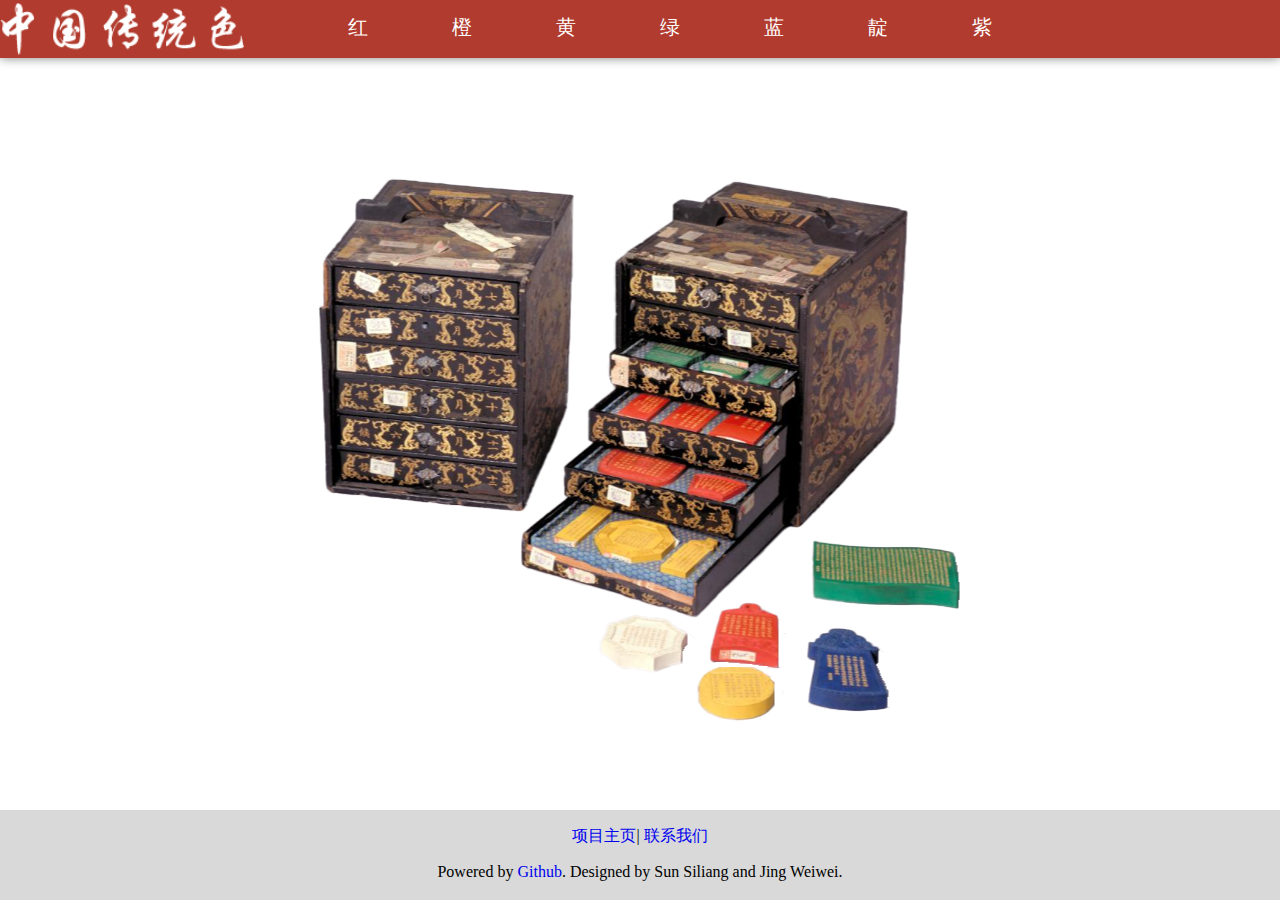
==== index.html @ 5609f6c9 "导航栏颜色渐变" ====
﻿<!DOCTYPE html>

<html lang="en" xmlns="http://www.w3.org/1999/xhtml">

<head>
    <meta charset="utf-8" />
    <title>中国传统色</title>
    <link rel="stylesheet" type="text/css" href="style.css" />
    <link rel="shortcut icon" href="./imgsrc+/favicon.ico" />
    <script type="text/javascript" src="./jssrc/jquery-3.6.0.min.js"></script>
    <!-- Powered by https://github.com/jquery/jquery -->
    <script type="text/javascript" src="./jssrc/pageSwitch-3.0.0.js"></script>
    <!-- Powered by https://github.com/qiqiboy/pageSwitch -->
    <script type="text/javascript" src="./jssrc/jquery.color.plus-names-2.2.0.min.js"></script>
    <!-- Powered by https://github.com/jquery/jquery-color -->
    <script>
        $(document).ready(function () {
            /*pageSwitch设置START*/
            $.fn.extend({
                pageSwitch: function (cfg) {
                    this[0].ps = new pageSwitch(this[0], cfg);
                    return this;
                },
                ps: function () {
                    return this[0].ps;
                }
            })
            $("#wrap").pageSwitch({
                duration: 400,
                transition: 'scroll',
                start: 0,
                direction: 1,
                loop: false,
                ease: 'ease',
                freeze: false,
                mouse: true,
                mousewheel: true,
                arrowkey: true
            })
            /*pageSwitch设置END*/

            /*导航栏设置START*/
            var navs = $("#navs a").get();
            var i = 0;
            var colorsChangeMenu = new Array("rgba(177, 59, 46, 1)", "rgba(177, 59, 46, 1)",
                "rgba(241, 143, 96, 1)", "rgba(255, 238, 111, 1)", "rgba(93,131,81,1)",
                "rgba(188,212,231,1)", "rgba(111,148,205,1)", "rgba(138,24,116,1)")
            $("#wrap").ps().on('before', function (m, n) {
                $(navs[m - 1]).attr("class", "");
                $(navs[n - 1]).attr("class", "active");
            })
            for (; i < navs.length + 1; i++) {
                !(function (i) {
                    $("#wrap").ps().on('after', function (i) {
                        $("#menu").animate({
                            backgroundColor: colorsChangeMenu[i]
                        }, 100);
                    })
                    $(navs[i - 1]).click(function () {
                        $("#wrap").ps().slide(i);
                        $("#menu").animate({
                            backgroundColor: colorsChangeMenu[i]
                        }, 100);
                    });
                })(i);
            }
            /*导航栏设置END*/
        })
    </script>
</head>

<body>
    <div id="container">

        <!-- 导航栏 -->
        <nav id="menu">
            <div id="logo"><a href="index.html" title="中国传统色"></a></div>
            <div id="navs">
                <ul>
                    <li><a>红</a></li>
                    <li><a>橙</a></li>
                    <li><a>黄</a></li>
                    <li><a>绿</a></li>
                    <li><a>蓝</a></li>
                    <li><a>靛</a></li>
                    <li><a>紫</a></li>
                </ul>
            </div>
        </nav>

        <!-- 内容 -->
        <!-- TODO:！！！实现颜色介绍 -->
        <section id="main">
            <div id="wrap">
                <div class="item"><img class="img" src="./imgsrc_/首页_.png" alt="《乾隆帝月令七十二候诗》彩色墨"
                        title="《乾隆帝月令七十二候诗》彩色墨" /></div>
                <div class="item"><img class="img" src="./imgsrc_/红_.png" alt="雍正款仿钧窑变釉弦纹扁肚瓶" title="雍正款仿钧窑变釉弦纹扁肚瓶" />
                </div>
                <div class="item"><img class="img" src="./imgsrc_/橙_.png" alt="金胎珊瑚桃式盒" title="金胎珊瑚桃式盒" /></div>
                <div class="item"><img class="img" src="./imgsrc_/黄_.png" alt="淡黄釉瓶" title="淡黄釉瓶" /></div>
                <div class="item"><img class="img" src="./imgsrc_/绿_.png" alt="素三彩海蟾纹三足洗" title="素三彩海蟾纹三足洗" /></div>
                <div class="item"><img class="img" src="./imgsrc_/蓝_.png" alt="天蓝釉双龙耳瓶" title="天蓝釉双龙耳瓶" /></div>
                <div class="item"><img class="img" src="./imgsrc_/靛_.png" alt="雍正款蓝色透明玻璃八棱瓶" title="雍正款蓝色透明玻璃八棱瓶" />
                </div>
                <div class="item"><img class="img" src="./imgsrc_/紫_.png" alt="雍正款仿钧窑变釉海棠式花盆" title="雍正款仿钧窑变釉海棠式花盆" />
                </div>
            </div>
        </section>

        <!-- 脚注 -->
        <footer id="footer">
            <p>
                <a href="https://github.com/Rzerofour/ChineseTraditionalColors">项目主页</a>|
                <a href="mailto:someone@microsoft.com?subject=Hello%20again">联系我们</a><br />
            </p>
            <p>Powered by <a href="https://github.com">Github</a>. Designed by Sun Siliang and Jing Weiwei.</p>
        </footer>
    </div>
</body>

</html>
---- style.css ----
/*TODO:字体文件支持（font-spider），等待网页制作完成*/
/* @font-face {
  font-family: 'NewShanHaiShu';
  font-weight: normal;
  font-style: normal;
  src: url('./fonts/NewShanHaiShu.ttf') format('truetype');
} */

/*主体START*/
html,
body {
  height: 100%;
  margin: 0;
  padding: 0;
}

#container {
  position: relative;
  height: 100%;
  height: auto;
  min-height: 100%;
}

/*主体END*/

/*导航栏START*/
#menu {
  position: absolute;
  z-index: 1;
  top: 0;
  overflow: hidden;
  width: 100%;
  height: 58px;
  background-color: rgba(177, 59, 46, 1);
  box-shadow: 0 0 10px gray;
}

#navs ul {
  overflow: hidden;
  margin: 0;
  padding: 0 0 0 1em;
  list-style: none;
}

#navs a {
  font-family: "NewShanHaiShu";
  font-size: 20px;
  display: block;
  float: left;
  padding: 14px 42px;
  cursor: pointer;
  text-align: center;
  text-decoration: none;
  color: white;
  border-radius: 24px;
}

#navs a:hover {
  transition-duration: .5s;
  background-color: rgba(128, 128, 128, .5);
}

#navs a.active {
  background-color: rgba(128, 128, 128, .5);
}

#logo {
  float: left;
  overflow: hidden;
  width: 250px;
  height: 52px;
  margin: 3px 40px 3px 0;
}

#logo a {
  display: block;
  width: 250px;
  height: 52px;
  border: none;
  background: url('./imgsrc_/logowhite.svg') no-repeat left center;
  background-size: auto 100%;
}


/*导航栏END*/

/*内容START*/
#main {
  width: 960px;
  margin: 0 auto;
  padding-bottom: 50px;
}

.item {
  position: relative;
  top: 0;
  left: 0;
  display: table-cell;
  width: 1900px;
  height: 820px;
  text-align: center;
  vertical-align: middle;
}

.img {
  position: absolute;
  top: 50%;
  left: 50%;
  max-width: 80%;
  max-height: 80%;
  transform: translate(-50%, -50%);
}

/*内容END*/

/*脚注START*/
#footer {
  position: absolute;
  z-index: 1;
  bottom: 0;
  clear: both;
  width: 100%;
  height: 90px;
  background-color: rgba(217, 217, 217, 1);
}

#footer p {
  text-align: center;
}

#footer a {
  text-decoration: none;
}

/*脚注END*/
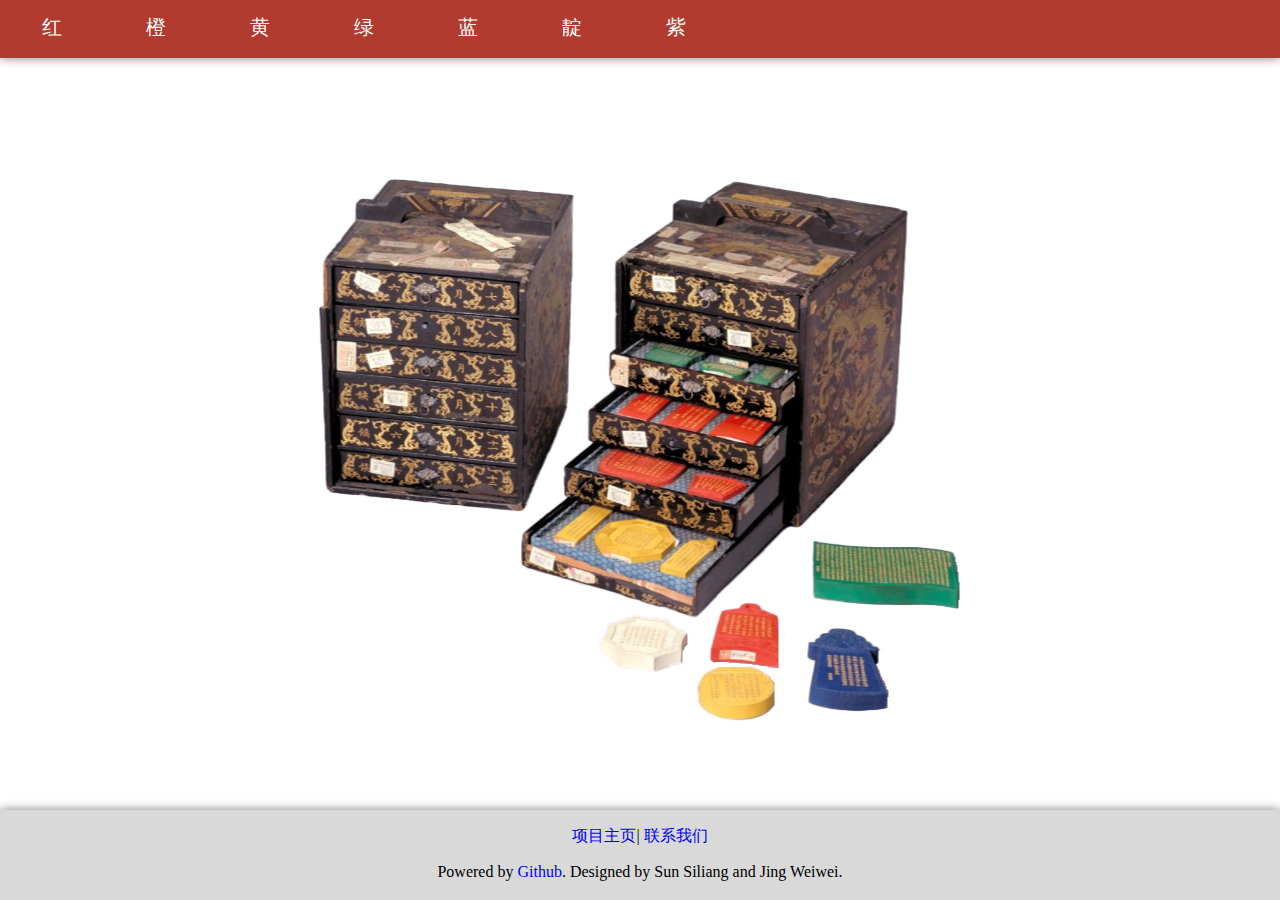
==== commit ef6cbd24: "任务安排" ====
--- a/index.html
+++ b/index.html
@@ -3,10 +3,11 @@
 <html lang="en" xmlns="http://www.w3.org/1999/xhtml">
 
 <head>
+    <!-- TODO:加点keywords和description -->
     <meta charset="utf-8" />
     <title>中国传统色</title>
     <link rel="stylesheet" type="text/css" href="style.css" />
-    <link rel="shortcut icon" href="./imgsrc+/favicon.ico" />
+    <link rel="shortcut icon" href="./imgsrc_/favicon.ico" />
     <script type="text/javascript" src="./jssrc/jquery-3.6.0.min.js"></script>
     <!-- Powered by https://github.com/jquery/jquery -->
     <script type="text/javascript" src="./jssrc/pageSwitch-3.0.0.js"></script>
@@ -14,6 +15,7 @@
     <script type="text/javascript" src="./jssrc/jquery.color.plus-names-2.2.0.min.js"></script>
     <!-- Powered by https://github.com/jquery/jquery-color -->
     <script>
+        // TODO:更多动画
         $(document).ready(function () {
             /*pageSwitch设置START*/
             $.fn.extend({
@@ -40,6 +42,7 @@
             /*pageSwitch设置END*/
 
             /*导航栏设置START*/
+            // TODO:导航栏缩进
             var navs = $("#navs a").get();
             var i = 0;
             var colorsChangeMenu = new Array("rgba(177, 59, 46, 1)", "rgba(177, 59, 46, 1)",
@@ -74,7 +77,6 @@
 
         <!-- 导航栏 -->
         <nav id="menu">
-            <div id="logo"><a href="index.html" title="中国传统色"></a></div>
             <div id="navs">
                 <ul>
                     <li><a>红</a></li>
@@ -90,6 +92,8 @@
 
         <!-- 内容 -->
         <!-- TODO:！！！实现颜色介绍 -->
+        <!-- TODO:logo重写与文物介绍 -->
+        <!-- TODO:BGM设置 -->
         <section id="main">
             <div id="wrap">
                 <div class="item"><img class="img" src="./imgsrc_/首页_.png" alt="《乾隆帝月令七十二候诗》彩色墨"
@@ -108,6 +112,7 @@
         </section>
 
         <!-- 脚注 -->
+        <!-- XXX:参考文献及免责声明 -->
         <footer id="footer">
             <p>
                 <a href="https://github.com/Rzerofour/ChineseTraditionalColors">项目主页</a>|
--- a/style.css
+++ b/style.css
@@ -1,4 +1,5 @@
 /*TODO:字体文件支持（font-spider），等待网页制作完成*/
+/* TODO:font-awesome引入 */
 /* @font-face {
   font-family: 'NewShanHaiShu';
   font-weight: normal;
@@ -38,12 +39,11 @@
 #navs ul {
   overflow: hidden;
   margin: 0;
-  padding: 0 0 0 1em;
+  padding: 0;
   list-style: none;
 }
 
 #navs a {
-  font-family: "NewShanHaiShu";
   font-size: 20px;
   display: block;
   float: left;
@@ -62,23 +62,6 @@
 
 #navs a.active {
   background-color: rgba(128, 128, 128, .5);
-}
-
-#logo {
-  float: left;
-  overflow: hidden;
-  width: 250px;
-  height: 52px;
-  margin: 3px 40px 3px 0;
-}
-
-#logo a {
-  display: block;
-  width: 250px;
-  height: 52px;
-  border: none;
-  background: url('./imgsrc_/logowhite.svg') no-repeat left center;
-  background-size: auto 100%;
 }
 
 
@@ -122,6 +105,7 @@
   width: 100%;
   height: 90px;
   background-color: rgba(217, 217, 217, 1);
+  box-shadow: 0 0 10px 0 gray;
 }
 
 #footer p {
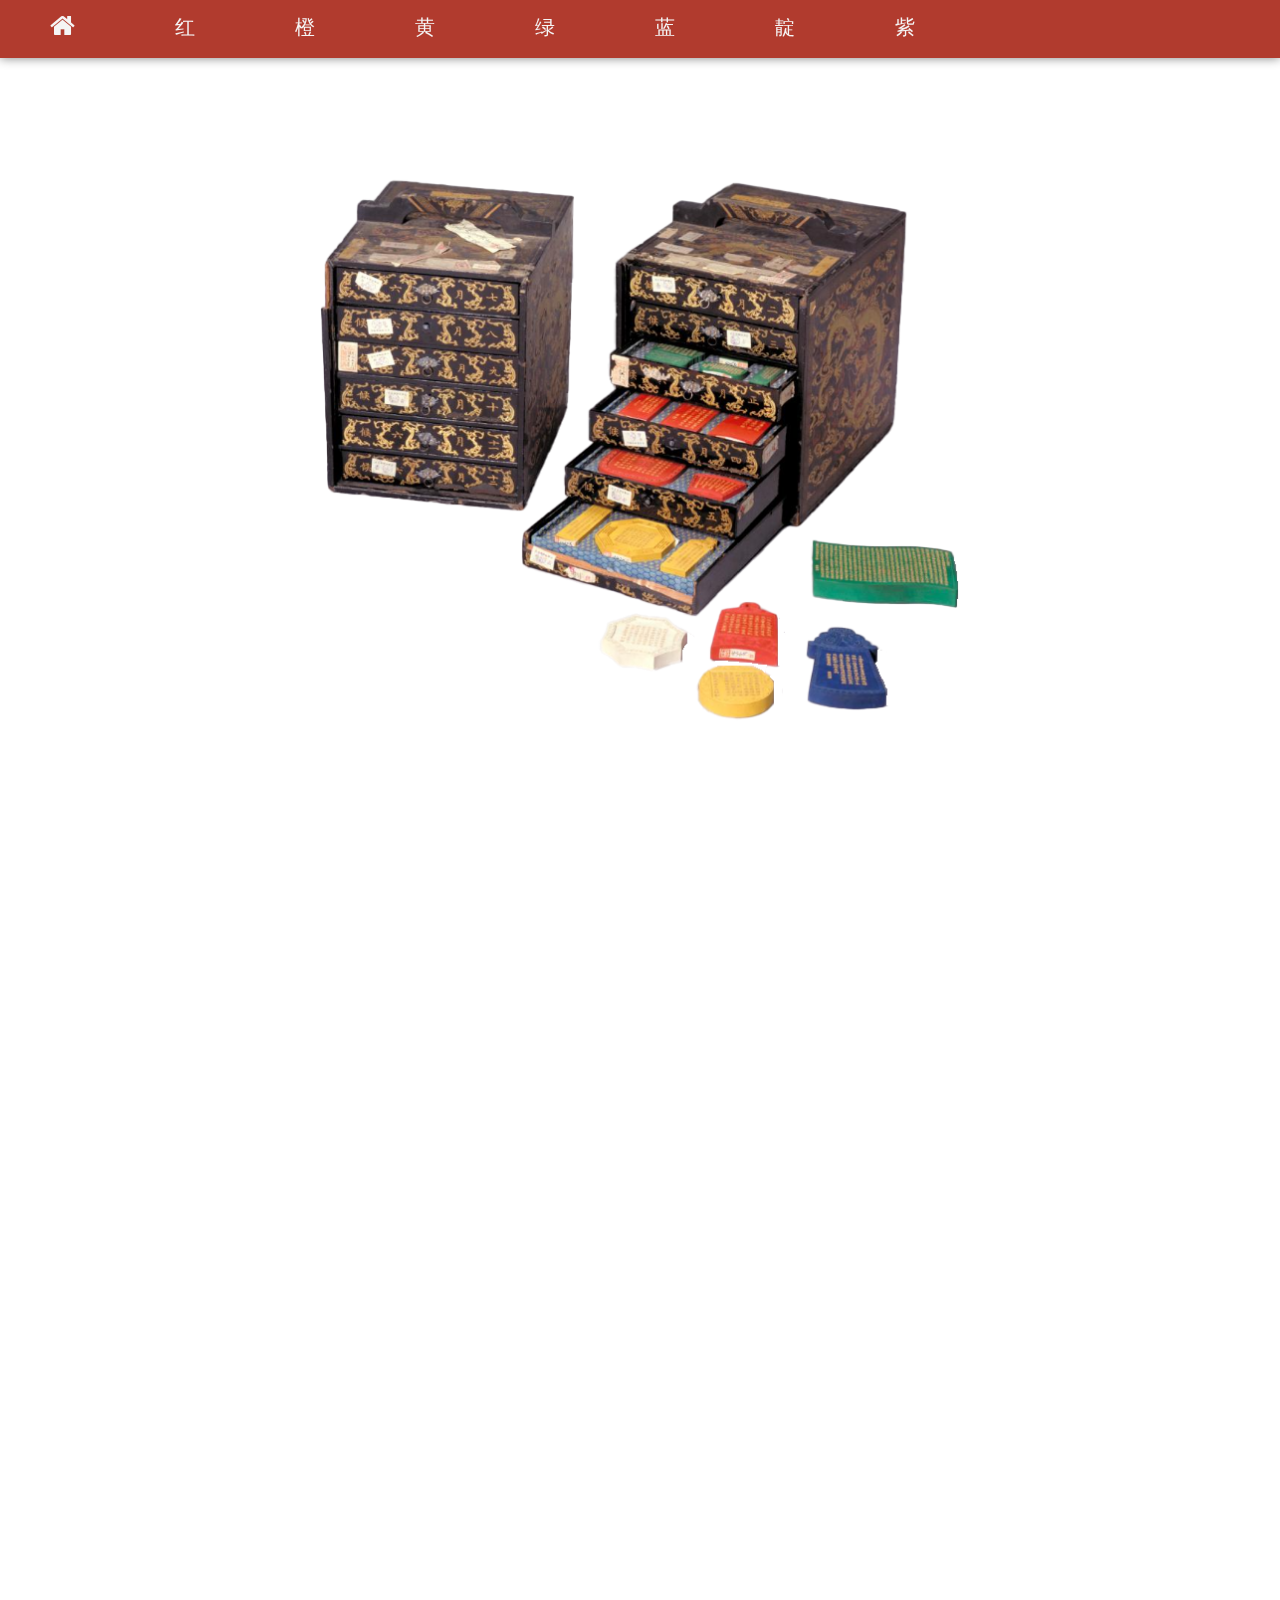
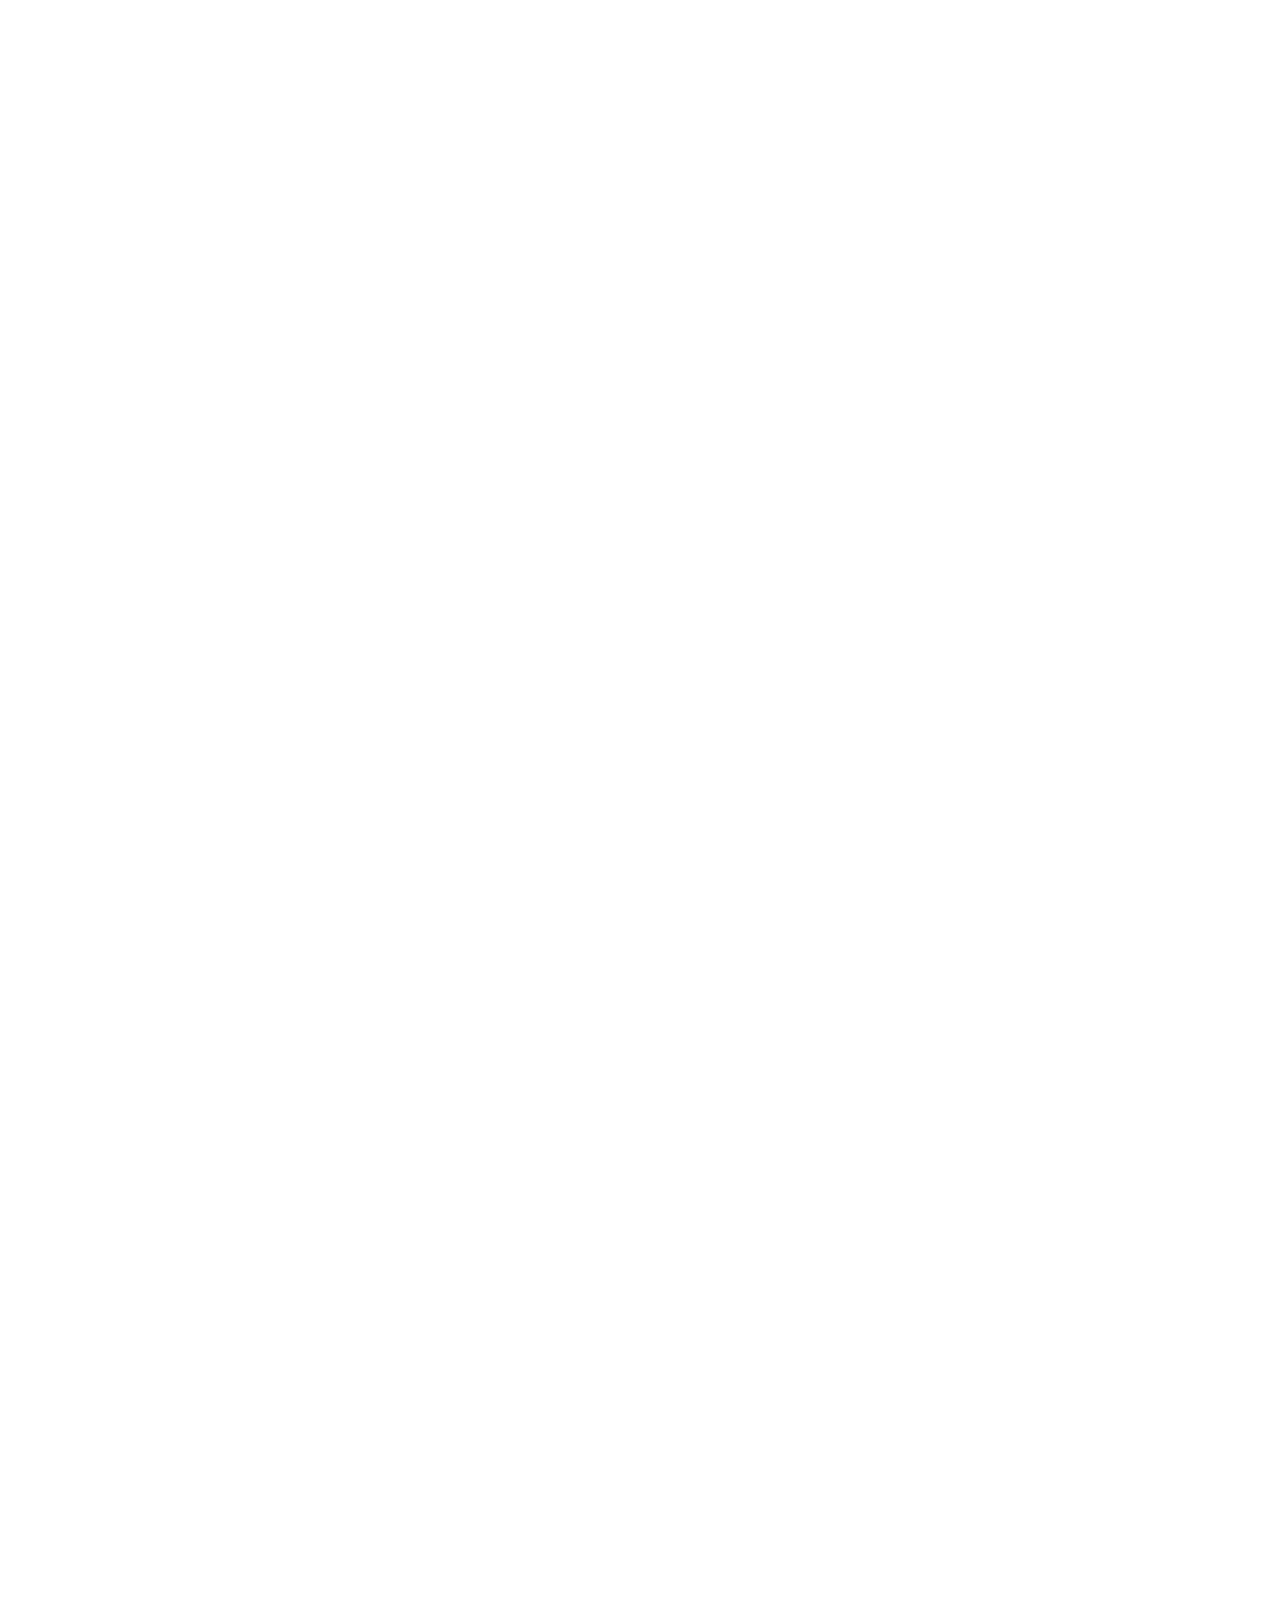
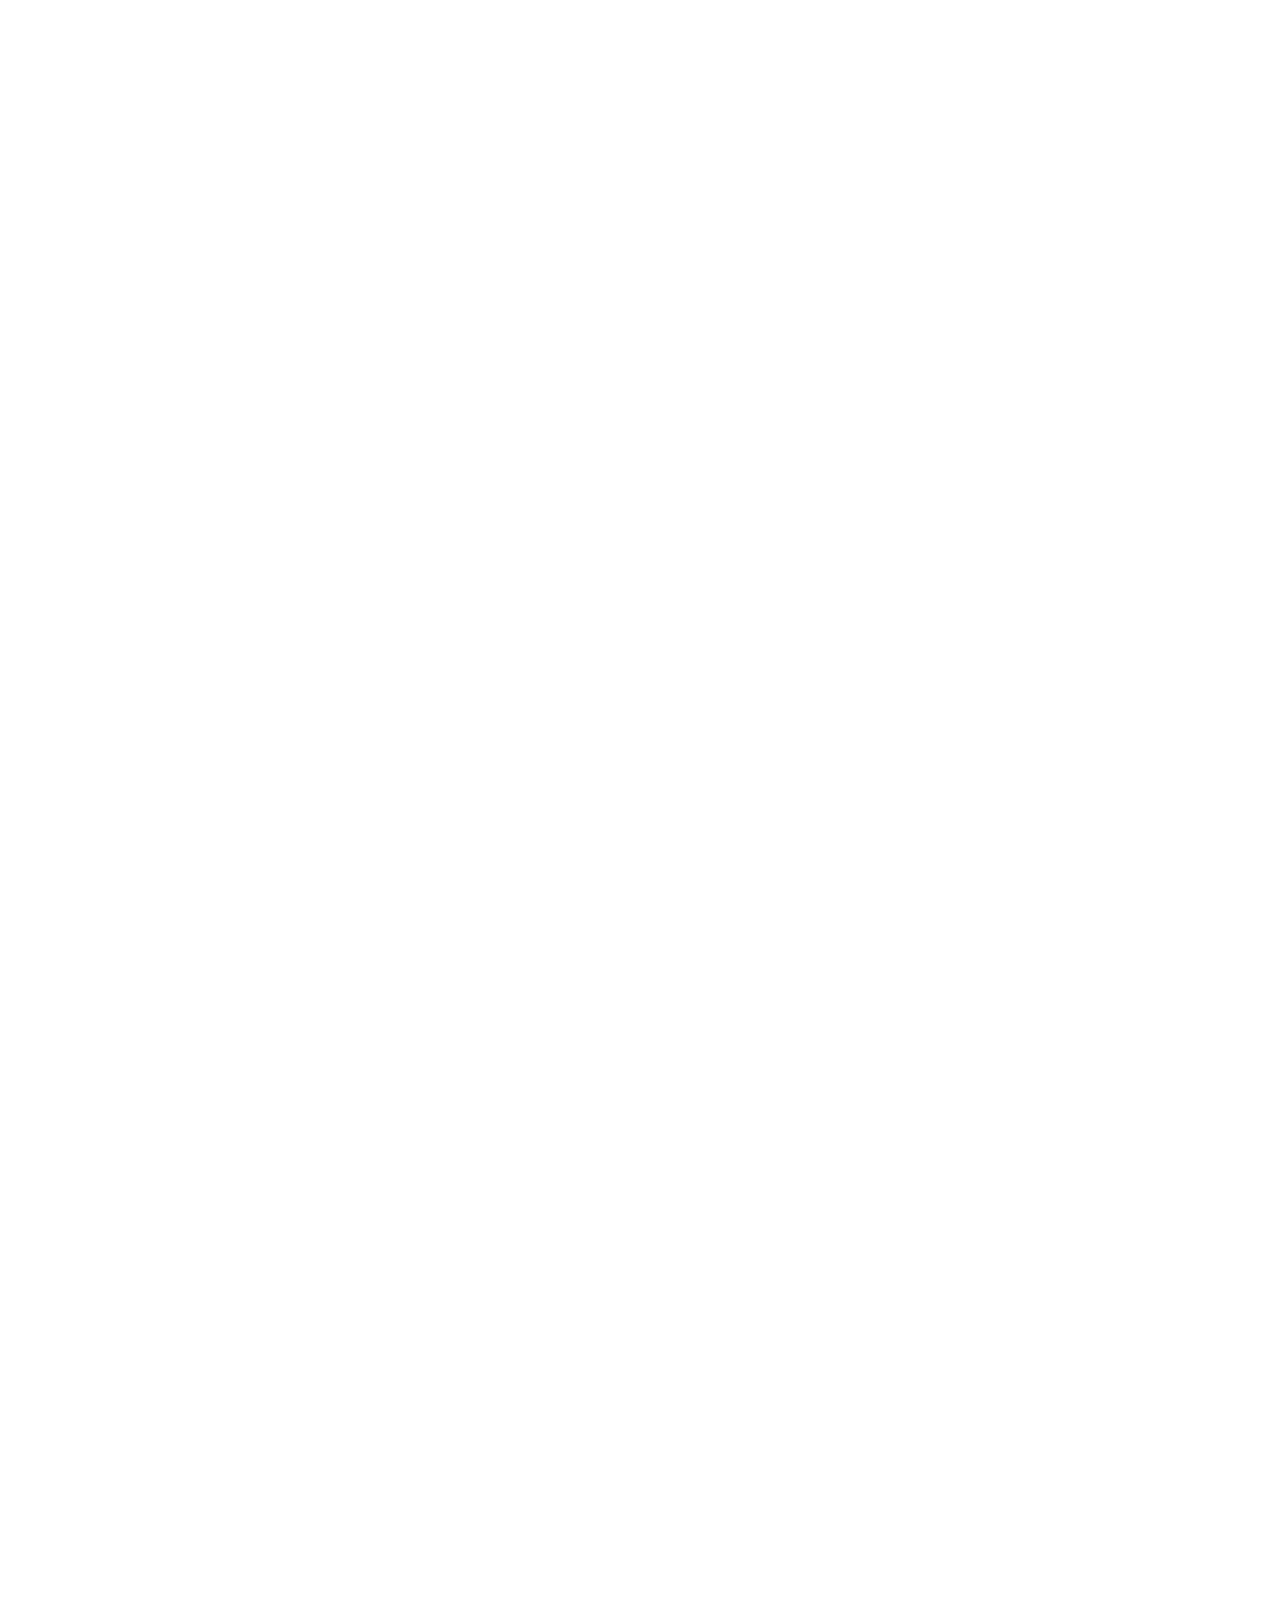
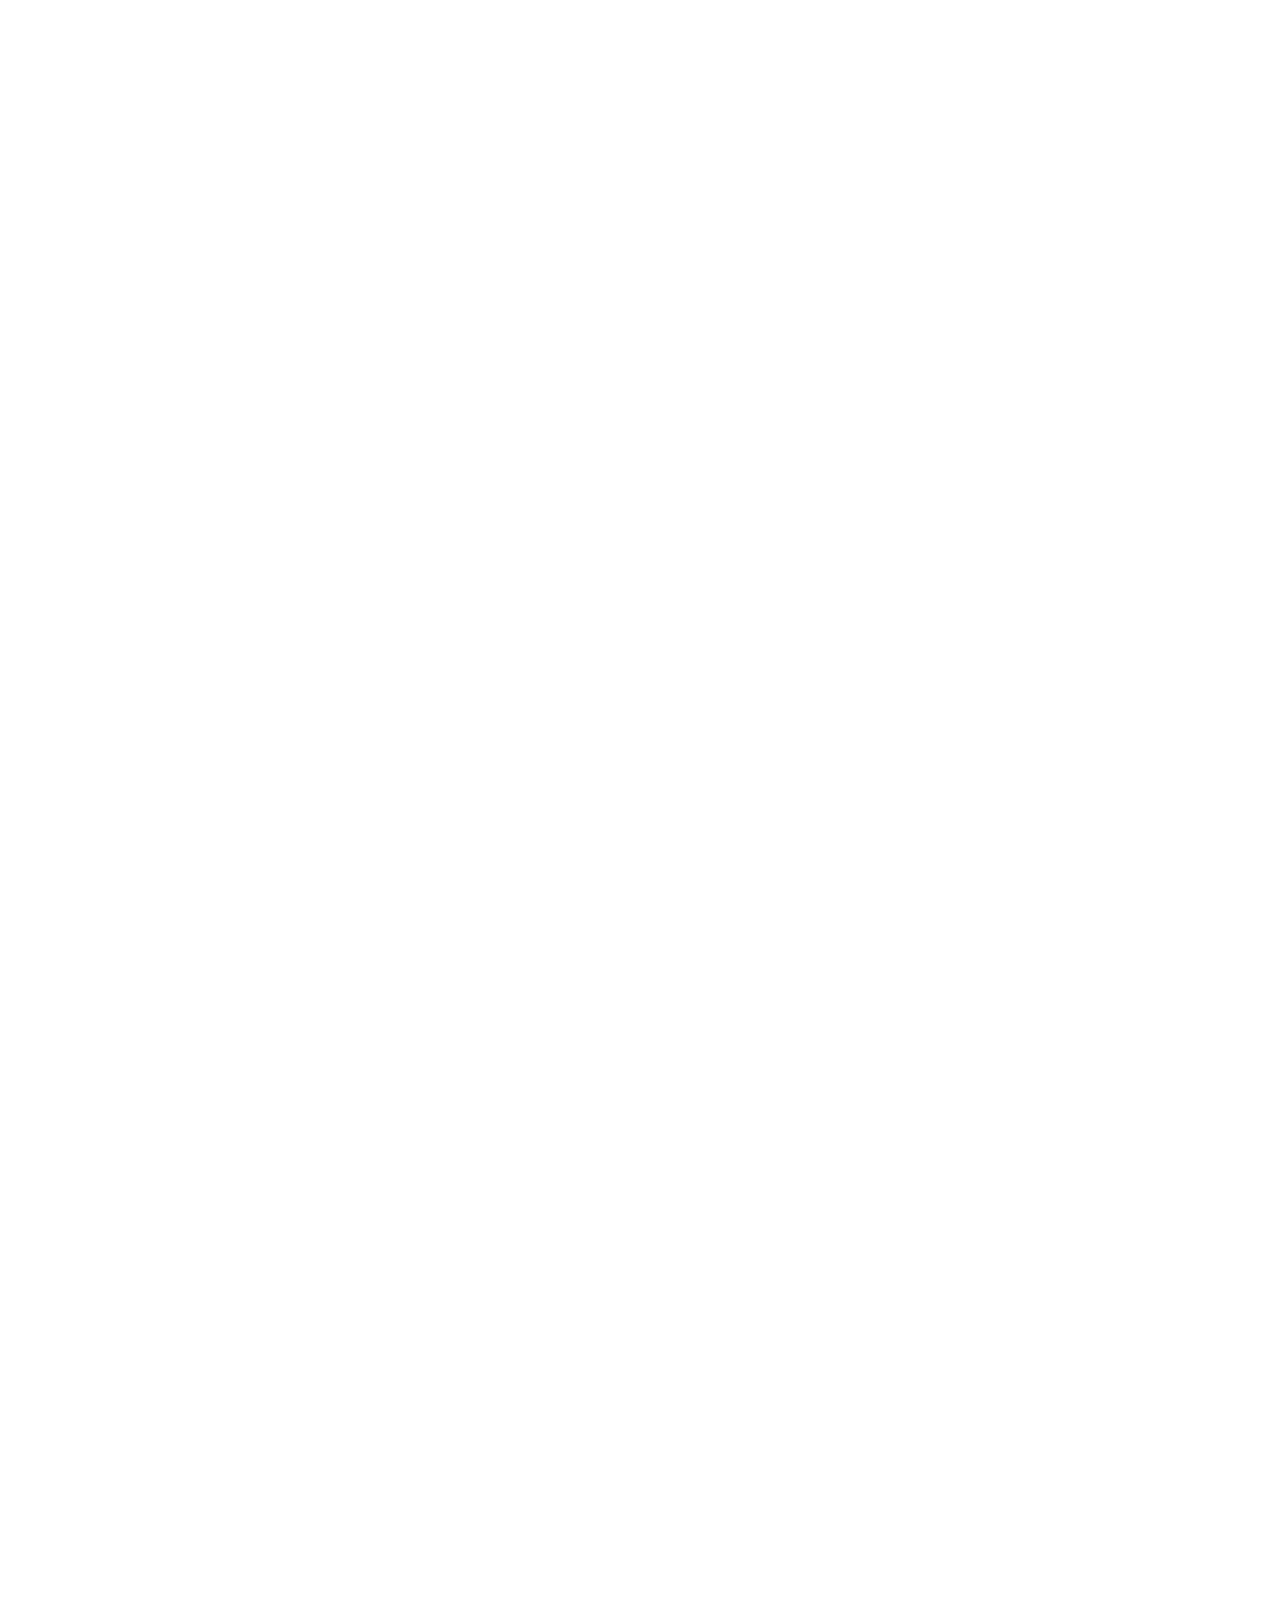
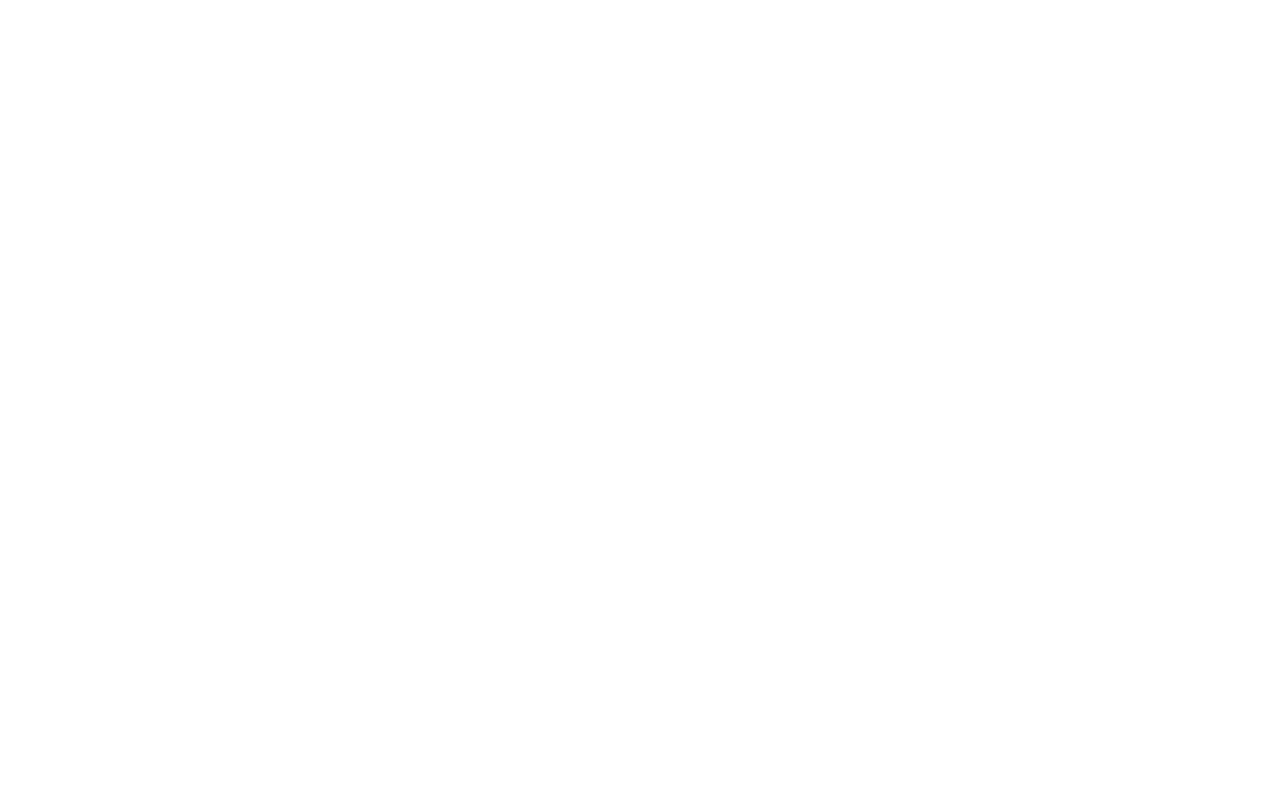
==== commit 76336a54: "更换pageSwitch为fullPage，引入fontawesome" ====
--- a/index.html
+++ b/index.html
@@ -1,126 +1,114 @@
 ﻿<!DOCTYPE html>
-
 <html lang="en" xmlns="http://www.w3.org/1999/xhtml">
 
 <head>
-    <!-- TODO:加点keywords和description -->
     <meta charset="utf-8" />
     <title>中国传统色</title>
-    <link rel="stylesheet" type="text/css" href="style.css" />
-    <link rel="shortcut icon" href="./imgsrc_/favicon.ico" />
-    <script type="text/javascript" src="./jssrc/jquery-3.6.0.min.js"></script>
+    <meta name="keywords" content="中国传统色，中国色，传统颜色，传统色彩，色彩文化" />
+    <meta name="description" content="寻找文物中的中国色彩" />
+    <link rel="shortcut icon" href="./img_/favicon.ico" />
+    <link rel="stylesheet" type="text/css" href="./css/style.css" />
+    <link rel="stylesheet" type="text/css" href="./css/fullpage.min.css" />
+    <link rel="stylesheet" type="text/css" href="./css/font-awesome.min.css">
+    <!-- Powered by http://www.fontawesome.com.cn/ -->
+    <script type="text/javascript" src="./js/jquery-3.6.0.min.js"></script>
     <!-- Powered by https://github.com/jquery/jquery -->
-    <script type="text/javascript" src="./jssrc/pageSwitch-3.0.0.js"></script>
-    <!-- Powered by https://github.com/qiqiboy/pageSwitch -->
-    <script type="text/javascript" src="./jssrc/jquery.color.plus-names-2.2.0.min.js"></script>
+    <script type="text/javascript" src="./js/jquery.color.plus-names-2.2.0.min.js"></script>
     <!-- Powered by https://github.com/jquery/jquery-color -->
-    <script>
+    <script type="text/javascript" src="./js/fullpage.min.js"></script>
+    <!-- Powered by https://github.com/alvarotrigo/fullPage.js -->
+    <script type="text/javascript">
         // TODO:更多动画
         $(document).ready(function () {
-            /*pageSwitch设置START*/
-            $.fn.extend({
-                pageSwitch: function (cfg) {
-                    this[0].ps = new pageSwitch(this[0], cfg);
-                    return this;
-                },
-                ps: function () {
-                    return this[0].ps;
+            $('#fullpage').fullpage({
+                // 锚点设置
+                anchors: ['homePage', '1Page', '2Page', '3Page', '4Page', '5Page', '6Page', '7Page',
+                    '8Page', '9Page'
+                ],
+                menu: "#menu",
+                onLeave: function (origin, destination, direction) {
+                    var leavingSection = this;
+                    var colorsChangeMenu = new Array("rgba(177, 59, 46, 1)", "rgba(177, 59, 46, 1)",
+                        "rgba(241, 143, 96, 1)", "rgba(255, 238, 111, 1)", "rgba(93,131,81,1)",
+                        "rgba(188,212,231,1)", "rgba(111,148,205,1)", "rgba(138,24,116,1)");
+                    // 导航栏颜色渐变
+                    $("#menu").animate({
+                        backgroundColor: colorsChangeMenu[destination.index]
+                    }, 100)
+                    // 清除项目背景颜色
+                    $("#menu a[href='#" + origin.index + "Page']").css("background-color", "")
+                    //清除画笔图标
+                    $(".fa-paint-brush").remove()
+                    //增加画笔图标
+                    $("<i class='fa fa-paint-brush'></i>").prependTo("#menu a[href='#" + destination
+                        .index + "Page']")
+                    //增加项目背景颜色
+                    $("#menu a[href='#" + destination.index + "Page']").css("background-color",
+                        "rgba(128, 128, 128, .5)")
                 }
             })
-            $("#wrap").pageSwitch({
-                duration: 400,
-                transition: 'scroll',
-                start: 0,
-                direction: 1,
-                loop: false,
-                ease: 'ease',
-                freeze: false,
-                mouse: true,
-                mousewheel: true,
-                arrowkey: true
-            })
-            /*pageSwitch设置END*/
-
-            /*导航栏设置START*/
-            // TODO:导航栏缩进
-            var navs = $("#navs a").get();
-            var i = 0;
-            var colorsChangeMenu = new Array("rgba(177, 59, 46, 1)", "rgba(177, 59, 46, 1)",
-                "rgba(241, 143, 96, 1)", "rgba(255, 238, 111, 1)", "rgba(93,131,81,1)",
-                "rgba(188,212,231,1)", "rgba(111,148,205,1)", "rgba(138,24,116,1)")
-            $("#wrap").ps().on('before', function (m, n) {
-                $(navs[m - 1]).attr("class", "");
-                $(navs[n - 1]).attr("class", "active");
-            })
-            for (; i < navs.length + 1; i++) {
-                !(function (i) {
-                    $("#wrap").ps().on('after', function (i) {
-                        $("#menu").animate({
-                            backgroundColor: colorsChangeMenu[i]
-                        }, 100);
-                    })
-                    $(navs[i - 1]).click(function () {
-                        $("#wrap").ps().slide(i);
-                        $("#menu").animate({
-                            backgroundColor: colorsChangeMenu[i]
-                        }, 100);
-                    });
-                })(i);
-            }
-            /*导航栏设置END*/
         })
     </script>
 </head>
 
 <body>
-    <div id="container">
-
-        <!-- 导航栏 -->
-        <nav id="menu">
-            <div id="navs">
-                <ul>
-                    <li><a>红</a></li>
-                    <li><a>橙</a></li>
-                    <li><a>黄</a></li>
-                    <li><a>绿</a></li>
-                    <li><a>蓝</a></li>
-                    <li><a>靛</a></li>
-                    <li><a>紫</a></li>
-                </ul>
+    <!-- 导航栏 -->
+    <nav id="menu">
+        <ul>
+            <li data-menuanchor="homePage"><a href="#homePage"><i class="fa fa-home fa-lg"></i></a></li>
+            <li data-menuanchor="1Page"><a href="#1Page">红</a></li>
+            <li data-menuanchor="2Page"><a href="#2Page">橙</a></li>
+            <li data-menuanchor="3Page"><a href="#3Page">黄</a></li>
+            <li data-menuanchor="4Page"><a href="#4Page">绿</a></li>
+            <li data-menuanchor="5Page"><a href="#5Page">蓝</a></li>
+            <li data-menuanchor="6Page"><a href="#6Page">靛</a></li>
+            <li data-menuanchor="7Page"><a href="#7Page">紫</a></li>
+        </ul>
+    </nav>
+    <!-- 内容 -->
+    <!-- TODO:！！！实现颜色介绍 -->
+    <!-- TODO:文物介绍 -->
+    <section id="main">
+        <div id="fullpage">
+            <div class="section active" id="section0"><img class="img" data-src="./img_/首页_.png" alt="《乾隆帝月令七十二候诗》彩色墨"
+                    title="《乾隆帝月令七十二候诗》彩色墨" />
             </div>
-        </nav>
-
-        <!-- 内容 -->
-        <!-- TODO:！！！实现颜色介绍 -->
-        <!-- TODO:logo重写与文物介绍 -->
-        <!-- TODO:BGM设置 -->
-        <section id="main">
-            <div id="wrap">
-                <div class="item"><img class="img" src="./imgsrc_/首页_.png" alt="《乾隆帝月令七十二候诗》彩色墨"
-                        title="《乾隆帝月令七十二候诗》彩色墨" /></div>
-                <div class="item"><img class="img" src="./imgsrc_/红_.png" alt="雍正款仿钧窑变釉弦纹扁肚瓶" title="雍正款仿钧窑变釉弦纹扁肚瓶" />
-                </div>
-                <div class="item"><img class="img" src="./imgsrc_/橙_.png" alt="金胎珊瑚桃式盒" title="金胎珊瑚桃式盒" /></div>
-                <div class="item"><img class="img" src="./imgsrc_/黄_.png" alt="淡黄釉瓶" title="淡黄釉瓶" /></div>
-                <div class="item"><img class="img" src="./imgsrc_/绿_.png" alt="素三彩海蟾纹三足洗" title="素三彩海蟾纹三足洗" /></div>
-                <div class="item"><img class="img" src="./imgsrc_/蓝_.png" alt="天蓝釉双龙耳瓶" title="天蓝釉双龙耳瓶" /></div>
-                <div class="item"><img class="img" src="./imgsrc_/靛_.png" alt="雍正款蓝色透明玻璃八棱瓶" title="雍正款蓝色透明玻璃八棱瓶" />
-                </div>
-                <div class="item"><img class="img" src="./imgsrc_/紫_.png" alt="雍正款仿钧窑变釉海棠式花盆" title="雍正款仿钧窑变釉海棠式花盆" />
-                </div>
+            <div class="section" id="section1"><img class="img" data-src="./img_/红_.png" alt="雍正款仿钧窑变釉弦纹扁肚瓶"
+                    title="雍正款仿钧窑变釉弦纹扁肚瓶" />
             </div>
-        </section>
-
-        <!-- 脚注 -->
-        <!-- XXX:参考文献及免责声明 -->
-        <footer id="footer">
-            <p>
-                <a href="https://github.com/Rzerofour/ChineseTraditionalColors">项目主页</a>|
-                <a href="mailto:someone@microsoft.com?subject=Hello%20again">联系我们</a><br />
-            </p>
-            <p>Powered by <a href="https://github.com">Github</a>. Designed by Sun Siliang and Jing Weiwei.</p>
-        </footer>
-    </div>
+            <div class="section" id="section2"><img class="img" data-src="./img_/橙_.png" alt="金胎珊瑚桃式盒"
+                    title="金胎珊瑚桃式盒" />
+            </div>
+            <div class="section" id="section3"><img class="img" data-src="./img_/黄_.png" alt="淡黄釉瓶" title="淡黄釉瓶" />
+            </div>
+            <div class="section" id="section4"><img class="img" data-src="./img_/绿_.png" alt="素三彩海蟾纹三足洗"
+                    title="素三彩海蟾纹三足洗" />
+            </div>
+            <div class="section" id="section5"><img class="img" data-src="./img_/蓝_.png" alt="天蓝釉双龙耳瓶"
+                    title="天蓝釉双龙耳瓶" />
+            </div>
+            <div class="section" id="section6"><img class="img" data-src="./img_/靛_.png" alt="雍正款蓝色透明玻璃八棱瓶"
+                    title="雍正款蓝色透明玻璃八棱瓶" />
+            </div>
+            <div class="section" id="section7"><img class="img" data-src="./img_/紫_.png" alt="雍正款仿钧窑变釉海棠式花盆"
+                    title="雍正款仿钧窑变釉海棠式花盆" />
+                <!-- 脚注(与紫色文物合为一页) -->
+                <footer class="section fp-auto-height" id="footer">
+                    <p>
+                        <a href="https://github.com/Rzerofour/ChineseTraditionalColors" target="_blank"><i
+                                class="fa fa-github"></i>项目主页</a>|
+                        <a href="mailto:919107390128@njust.edu.cn?subject=关于中国传统色网站的意见与建议"><i
+                                class="fa fa-envelope-o"></i>联系我们</a><br />
+                    </p>
+                    <p>本网站仅供个人学习网页制作，任意素材若侵犯您的权益请联系我们，我们将在24小时内删除。</p>
+                    <p>Powerd by <a href="https://github.com" target="_blank">Github</a>.Designed by <a
+                            href="https://github.com/Rzerofour" target="_blank">Sun
+                            Siliang</a> and <a href="https://github.com/jingweiwei-os" target="_blank">Jing
+                            Weiwei</a>.</p>
+                </footer>
+            </div>
+        </div>
+    </section>
 </body>
 
 </html>--- a/css/style.css
+++ b/css/style.css
@@ -0,0 +1,98 @@
+/*TODO:字体文件支持（font-spider），等待网页制作完成*/
+/* @font-face {
+  font-family: 'NewShanHaiShu';
+  font-weight: normal;
+  font-style: normal;
+  src: url('./fonts/NewShanHaiShu.ttf') format('truetype');
+} */
+/*主体START*/
+/* TODO:设置logo背景图 */
+* {
+  margin: 0;
+  padding: 0;
+}
+
+/*主体END*/
+/*导航栏START*/
+#menu {
+  position: fixed;
+  z-index: 1;
+  top: 0;
+  overflow: hidden;
+  width: 100%;
+  height: 58px;
+  background-color: rgba(177, 59, 46, 1);
+  box-shadow: 0 0 10px gray;
+}
+
+#menu ul {
+  overflow: hidden;
+  list-style: none;
+  flex-direction: row;
+}
+
+#menu a {
+  font-size: 20px;
+  display: block;
+  float: left;
+  padding: 14px 50px;
+  text-align: center;
+  text-decoration: none;
+  color: whitesmoke;
+  border-radius: 24px;
+}
+
+#menu a:hover {
+  color: white;
+  transition-duration: .5s;
+  background-color: rgba(128, 128, 128, .5);
+}
+
+/*导航栏END*/
+/*内容START*/
+.img {
+  position: absolute;
+  top: 50%;
+  left: 50%;
+  max-width: 50%;
+  /* 此处设置图片最大宽度 */
+  max-height: 80%;
+  /* 此处设置图片最大高度 */
+  transform: translate(-50%, -50%);
+}
+
+/*内容END*/
+/*脚注START*/
+#footer {
+  font-size: smaller;
+  position: absolute;
+  z-index: 1;
+  bottom: 0;
+  width: 100%;
+  height: 90px;
+  padding: 10px;
+  background-color: rgba(217, 217, 217, 1);
+  box-shadow: 0 0 10px 0 gray;
+}
+
+#footer p {
+  text-align: center;
+}
+
+#footer a {
+  font-size: medium;
+  font-weight: 900;
+  text-decoration: none;
+  color: black;
+}
+
+#footer a:hover {
+  transition-duration: .5s;
+  color: gray;
+}
+
+#footer a:visited {
+  color: black;
+}
+
+/*脚注END*/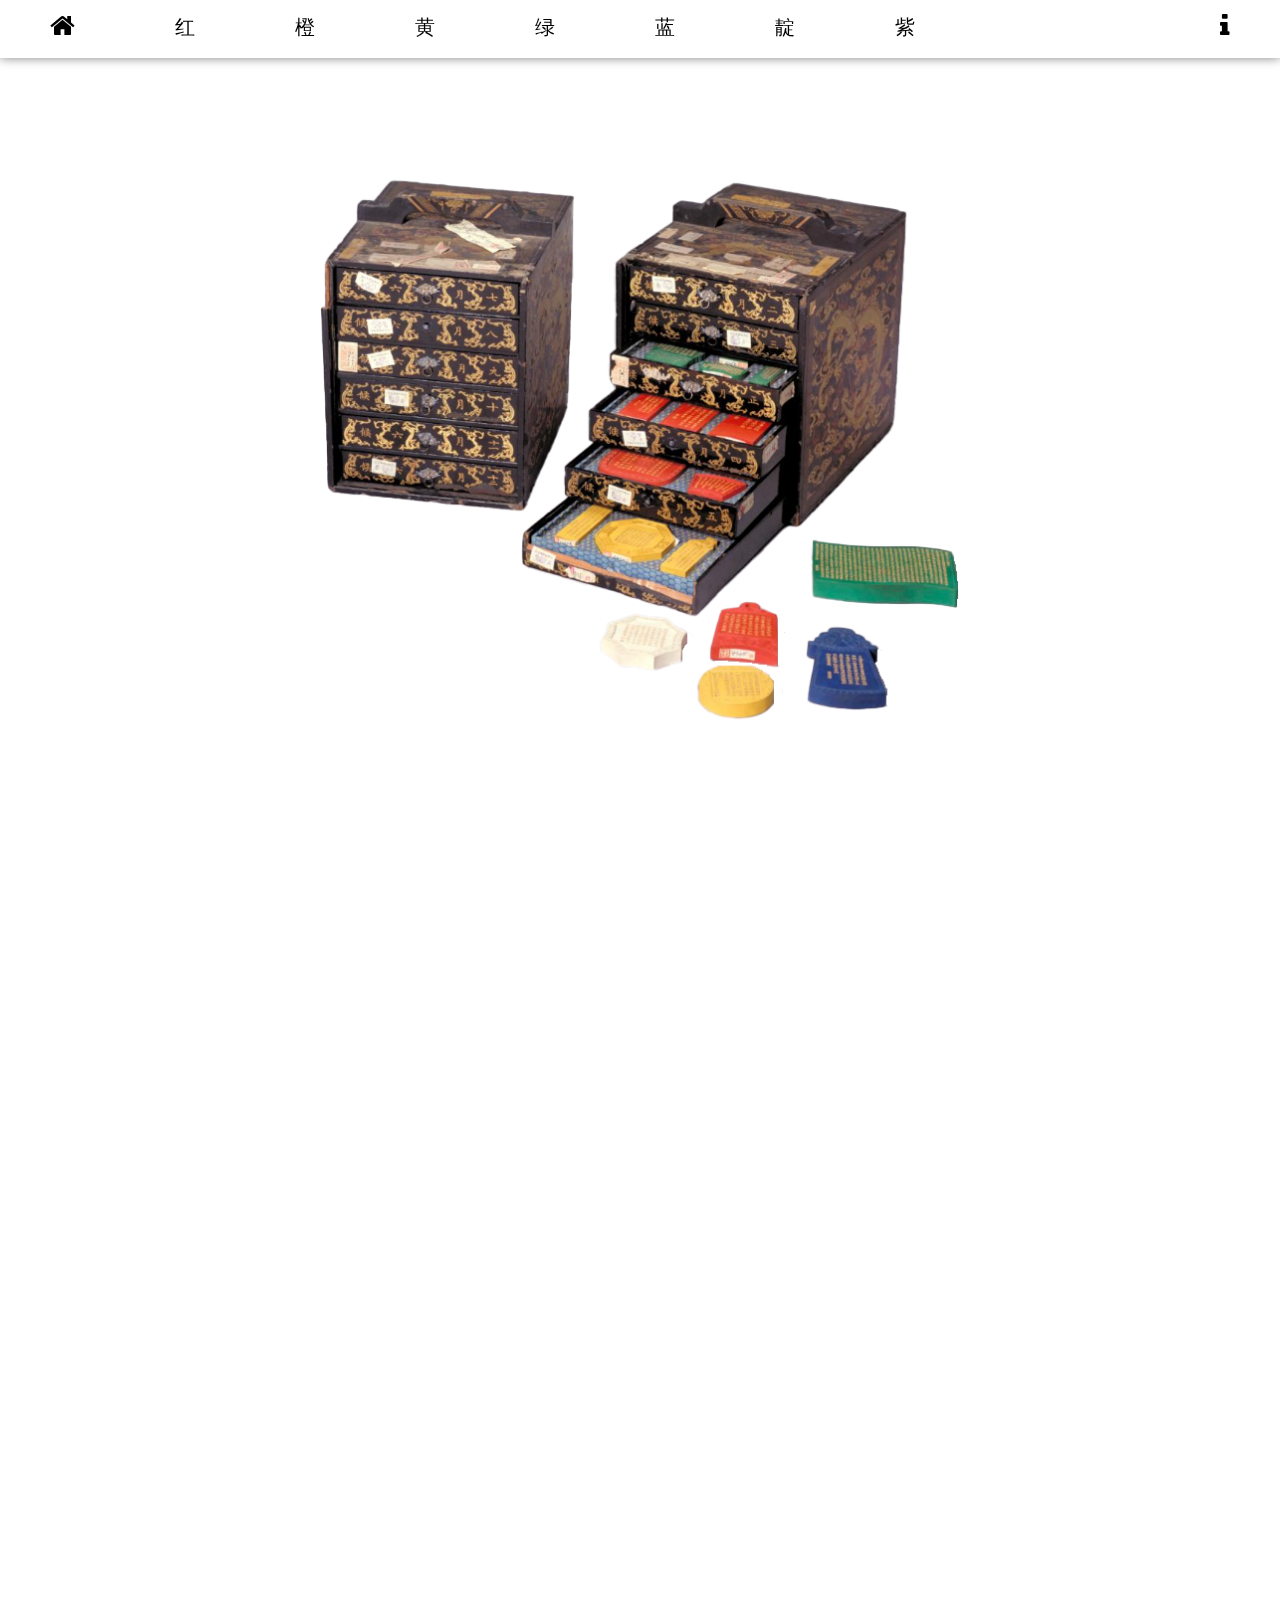
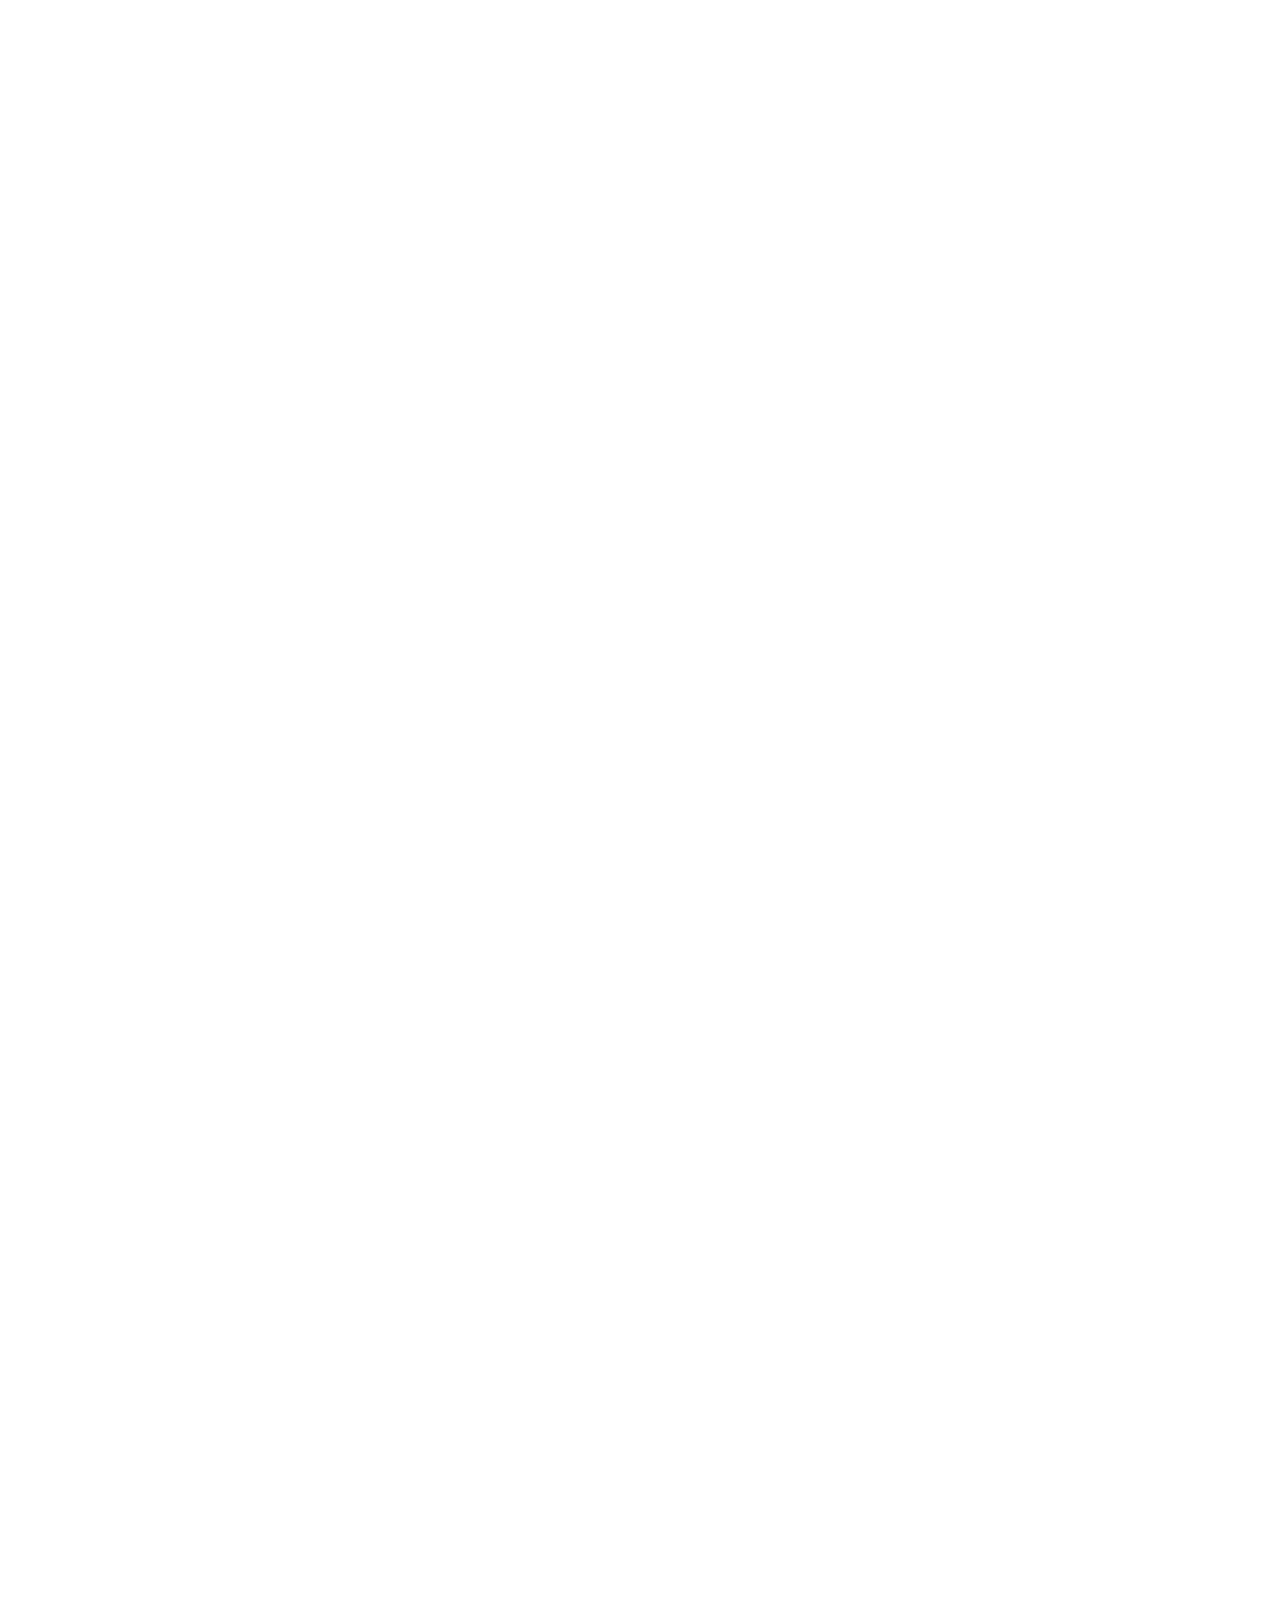
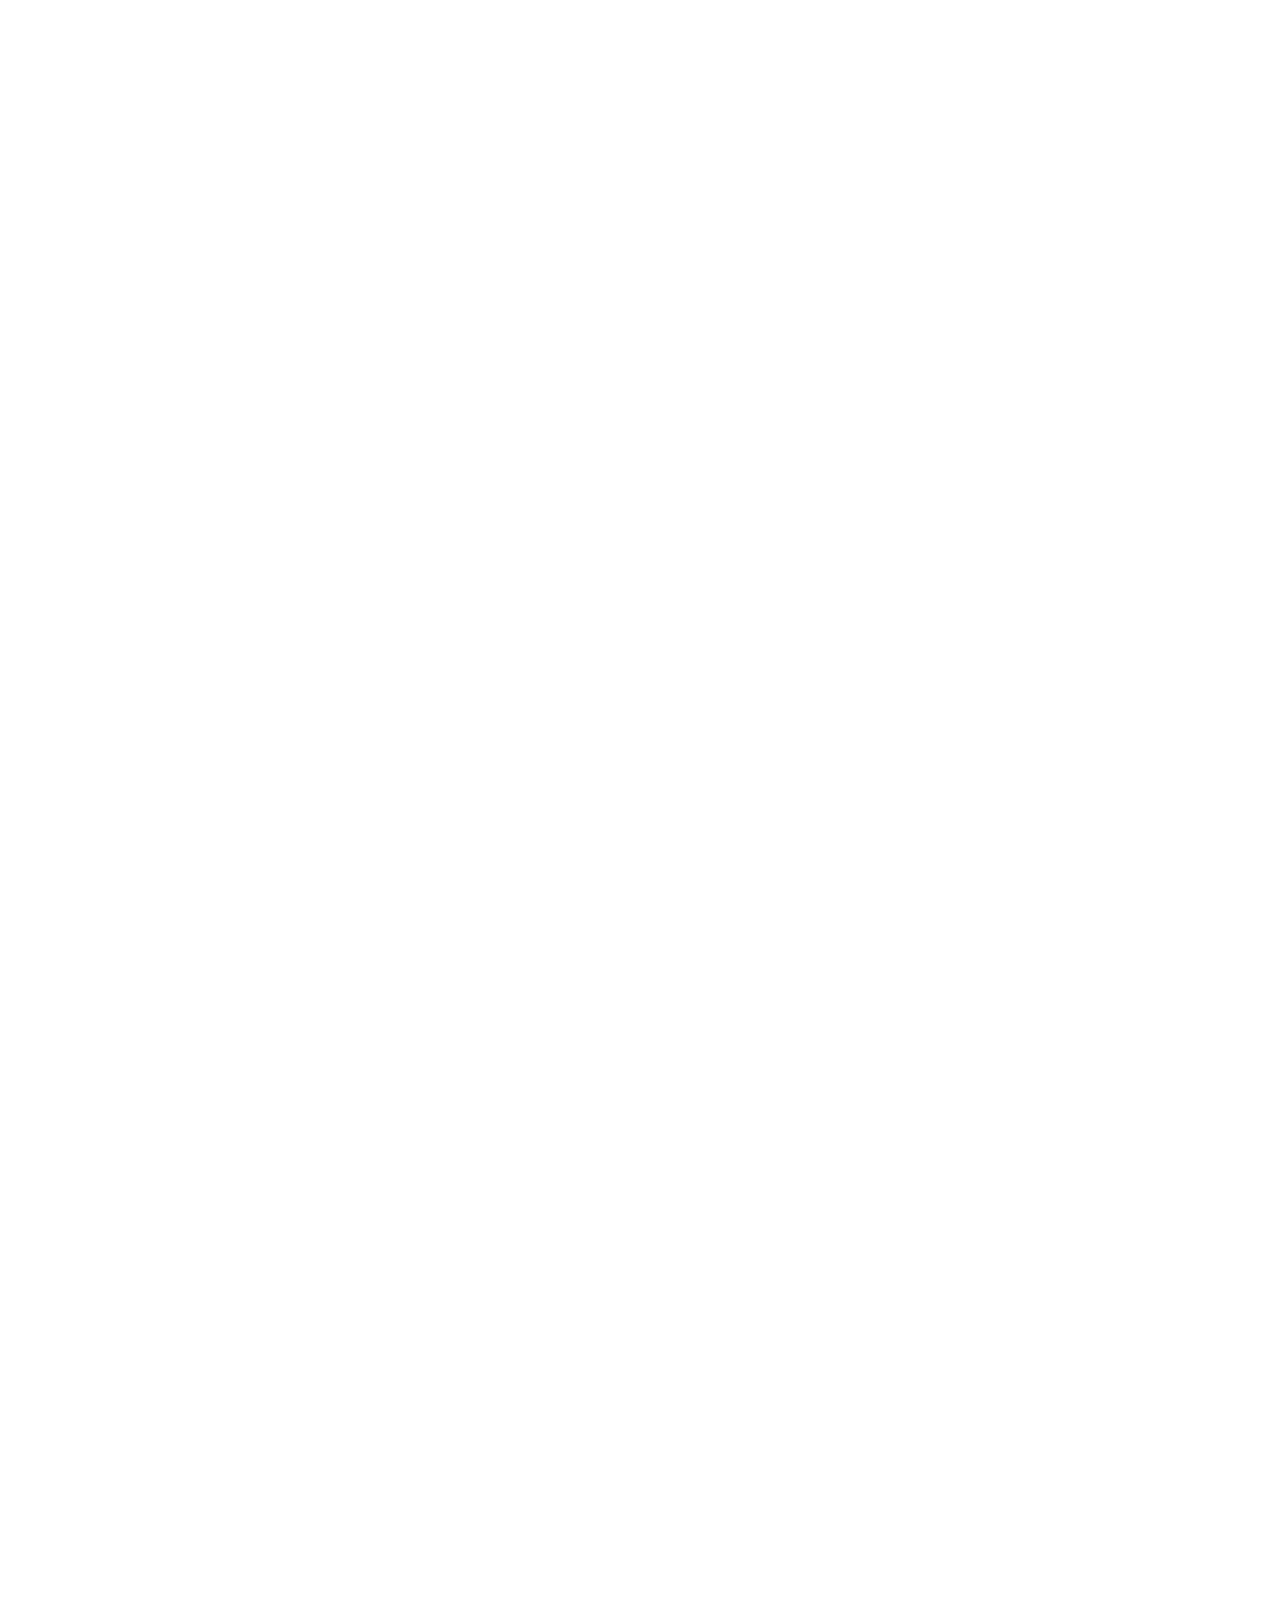
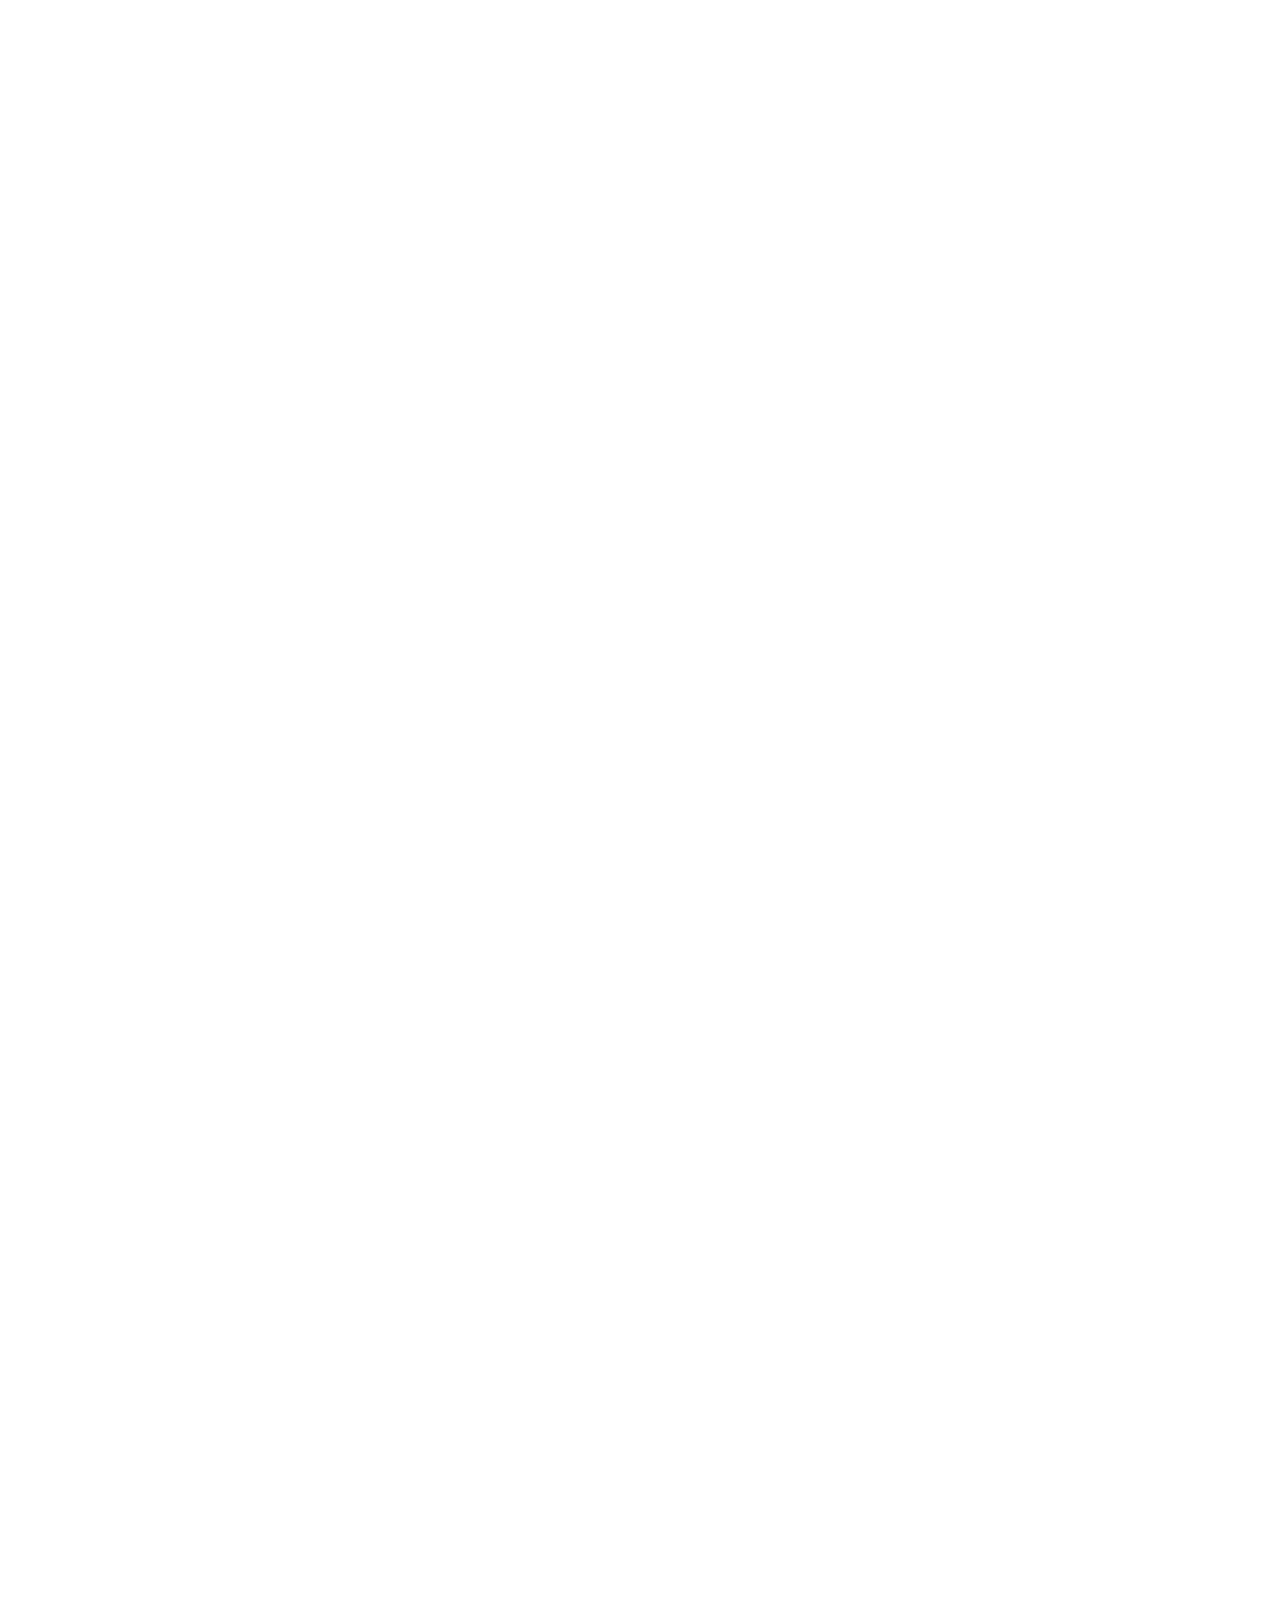
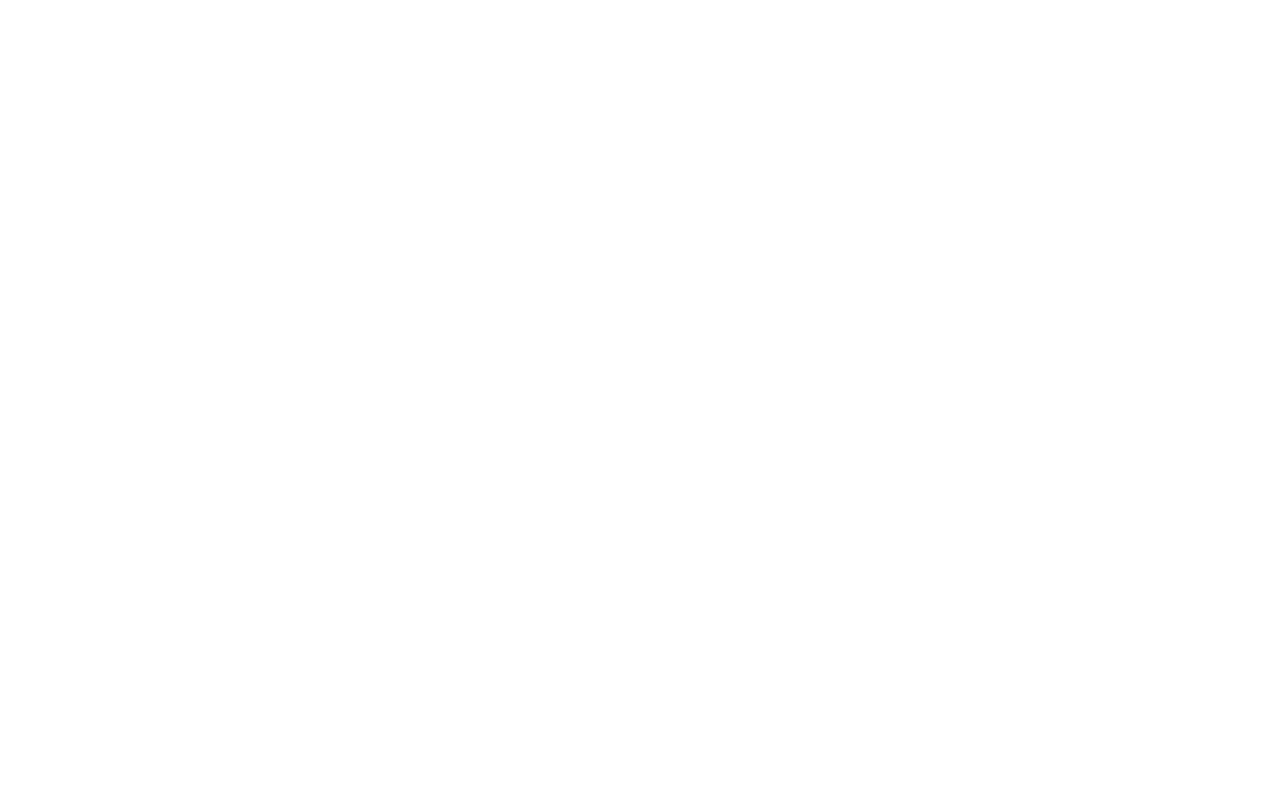
==== commit b8196211: "任务安排" ====
--- a/index.html
+++ b/index.html
@@ -2,6 +2,7 @@
 <html lang="en" xmlns="http://www.w3.org/1999/xhtml">
 
 <head>
+    <!-- TODO:增加首页 -->
     <meta charset="utf-8" />
     <title>中国传统色</title>
     <meta name="keywords" content="中国传统色，中国色，传统颜色，传统色彩，色彩文化" />
@@ -31,20 +32,17 @@
                     var colorsChangeMenu = new Array("rgba(177, 59, 46, 1)", "rgba(177, 59, 46, 1)",
                         "rgba(241, 143, 96, 1)", "rgba(255, 238, 111, 1)", "rgba(93,131,81,1)",
                         "rgba(188,212,231,1)", "rgba(111,148,205,1)", "rgba(138,24,116,1)");
-                    // 导航栏颜色渐变
-                    $("#menu").animate({
+                    // 清除项目背景颜色
+                    $("#menu a[href='#" + origin.index + "Page']").css("background-color", "")
+                    // 增加项目背景颜色（渐变）
+                    $("#menu a[href='#" + destination.index + "Page']").animate({
                         backgroundColor: colorsChangeMenu[destination.index]
                     }, 100)
-                    // 清除项目背景颜色
-                    $("#menu a[href='#" + origin.index + "Page']").css("background-color", "")
                     //清除画笔图标
                     $(".fa-paint-brush").remove()
                     //增加画笔图标
                     $("<i class='fa fa-paint-brush'></i>").prependTo("#menu a[href='#" + destination
                         .index + "Page']")
-                    //增加项目背景颜色
-                    $("#menu a[href='#" + destination.index + "Page']").css("background-color",
-                        "rgba(128, 128, 128, .5)")
                 }
             })
         })
@@ -63,11 +61,12 @@
             <li data-menuanchor="5Page"><a href="#5Page">蓝</a></li>
             <li data-menuanchor="6Page"><a href="#6Page">靛</a></li>
             <li data-menuanchor="7Page"><a href="#7Page">紫</a></li>
+            <li id="readme"><a href="https://github.com/Rzerofour/ChineseTraditionalColors#readme" target="_blank"><i
+                        class="fa fa-info fa-lg"></a></i></li>
         </ul>
     </nav>
     <!-- 内容 -->
-    <!-- TODO:！！！实现颜色介绍 -->
-    <!-- TODO:文物介绍 -->
+    <!-- TODO:实现颜色介绍,文物介绍(分页效果)  -->
     <section id="main">
         <div id="fullpage">
             <div class="section active" id="section0"><img class="img" data-src="./img_/首页_.png" alt="《乾隆帝月令七十二候诗》彩色墨"
@@ -102,9 +101,9 @@
                     </p>
                     <p>本网站仅供个人学习网页制作，任意素材若侵犯您的权益请联系我们，我们将在24小时内删除。</p>
                     <p>Powerd by <a href="https://github.com" target="_blank">Github</a>.Designed by <a
-                            href="https://github.com/Rzerofour" target="_blank">Sun
-                            Siliang</a> and <a href="https://github.com/jingweiwei-os" target="_blank">Jing
-                            Weiwei</a>.</p>
+                            href="https://github.com/Rzerofour" target="_blank">Sun Siliang</a> and <a
+                            href="https://github.com/jingweiwei-os" target="_blank">Jing Weiwei</a>.
+                    </p>
                 </footer>
             </div>
         </div>
--- a/css/style.css
+++ b/css/style.css
@@ -21,14 +21,14 @@
   overflow: hidden;
   width: 100%;
   height: 58px;
-  background-color: rgba(177, 59, 46, 1);
+  background-color: rgba(0, 0, 0, 0);
   box-shadow: 0 0 10px gray;
 }
 
 #menu ul {
   overflow: hidden;
+  flex-direction: row;
   list-style: none;
-  flex-direction: row;
 }
 
 #menu a {
@@ -38,14 +38,20 @@
   padding: 14px 50px;
   text-align: center;
   text-decoration: none;
-  color: whitesmoke;
+  color: black;
   border-radius: 24px;
 }
 
 #menu a:hover {
+  transition-duration: .5s;
+
   color: white;
-  transition-duration: .5s;
   background-color: rgba(128, 128, 128, .5);
+  box-shadow: 0 0 10px gray;
+}
+
+#readme {
+  float: right;
 }
 
 /*导航栏END*/
@@ -55,9 +61,12 @@
   top: 50%;
   left: 50%;
   max-width: 50%;
+
   /* 此处设置图片最大宽度 */
   max-height: 80%;
+
   /* 此处设置图片最大高度 */
+
   transform: translate(-50%, -50%);
 }
 
@@ -91,8 +100,4 @@
   color: gray;
 }
 
-#footer a:visited {
-  color: black;
-}
-
 /*脚注END*/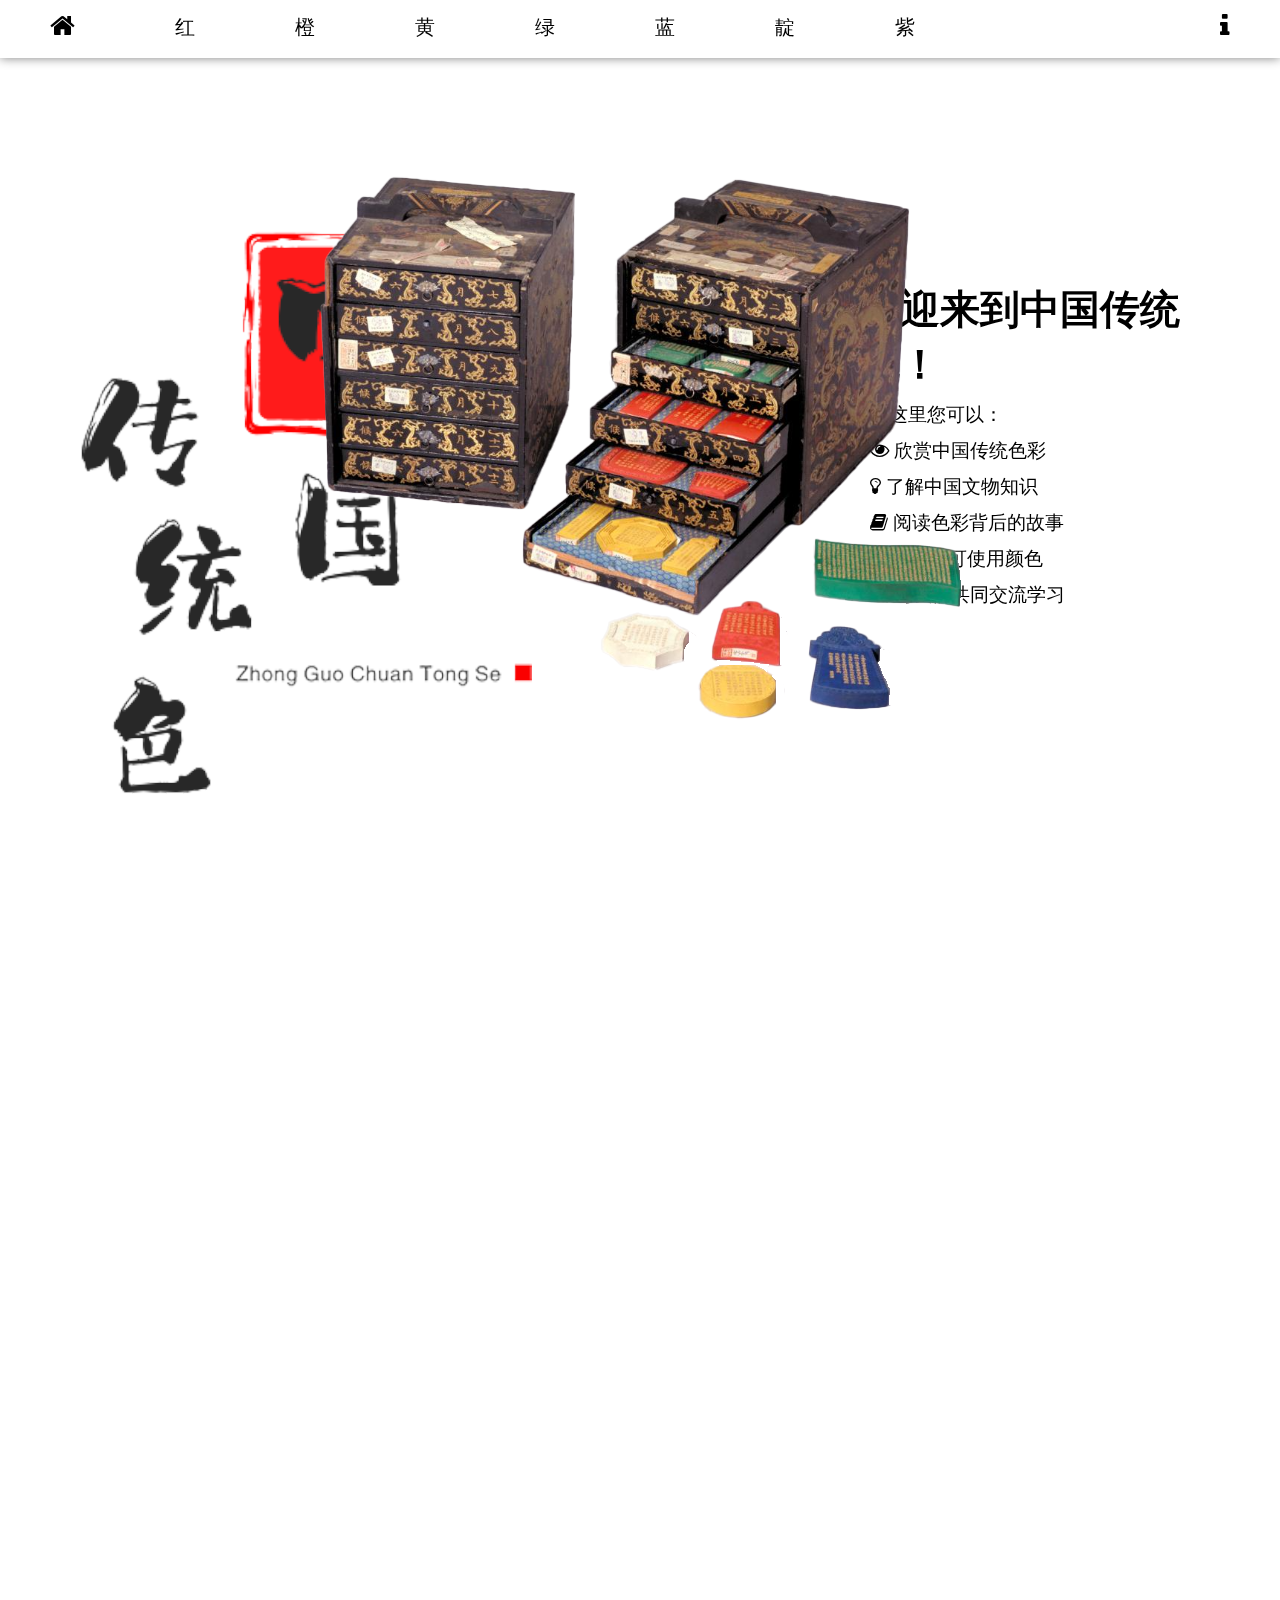
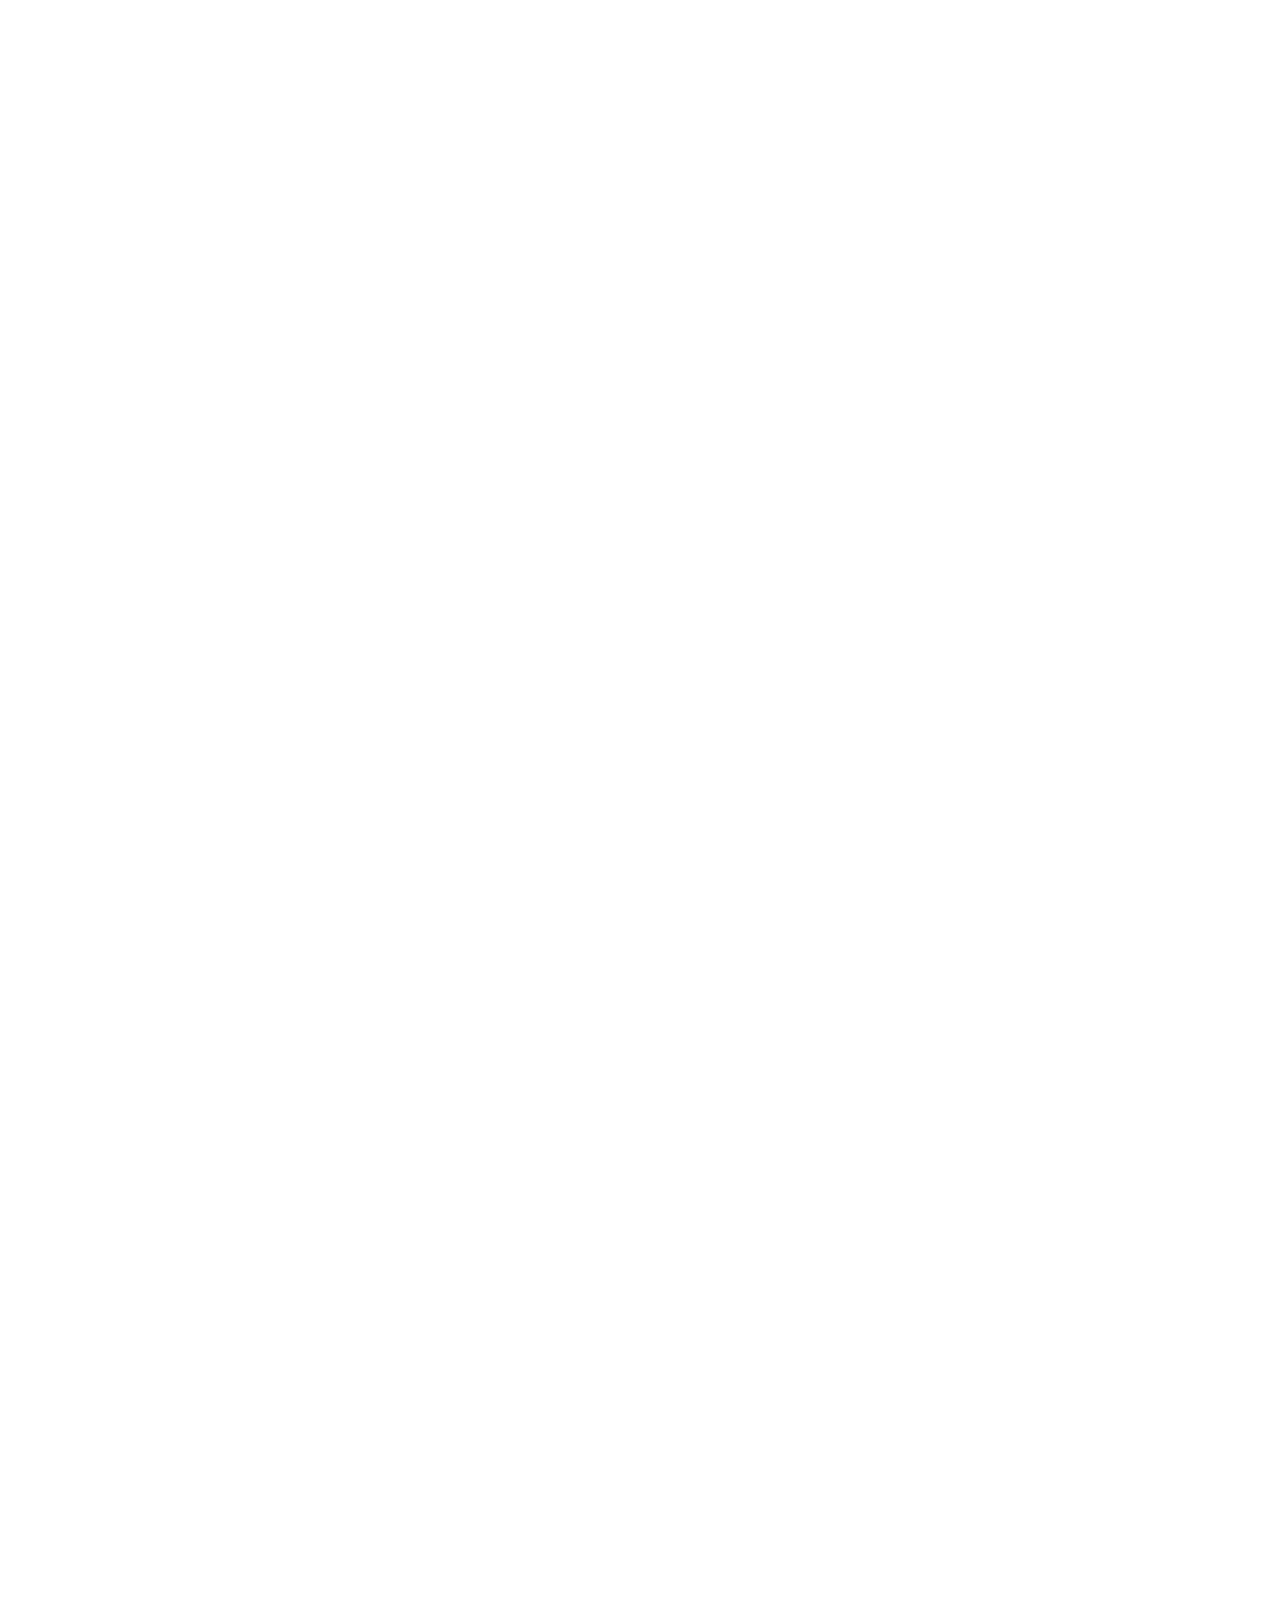
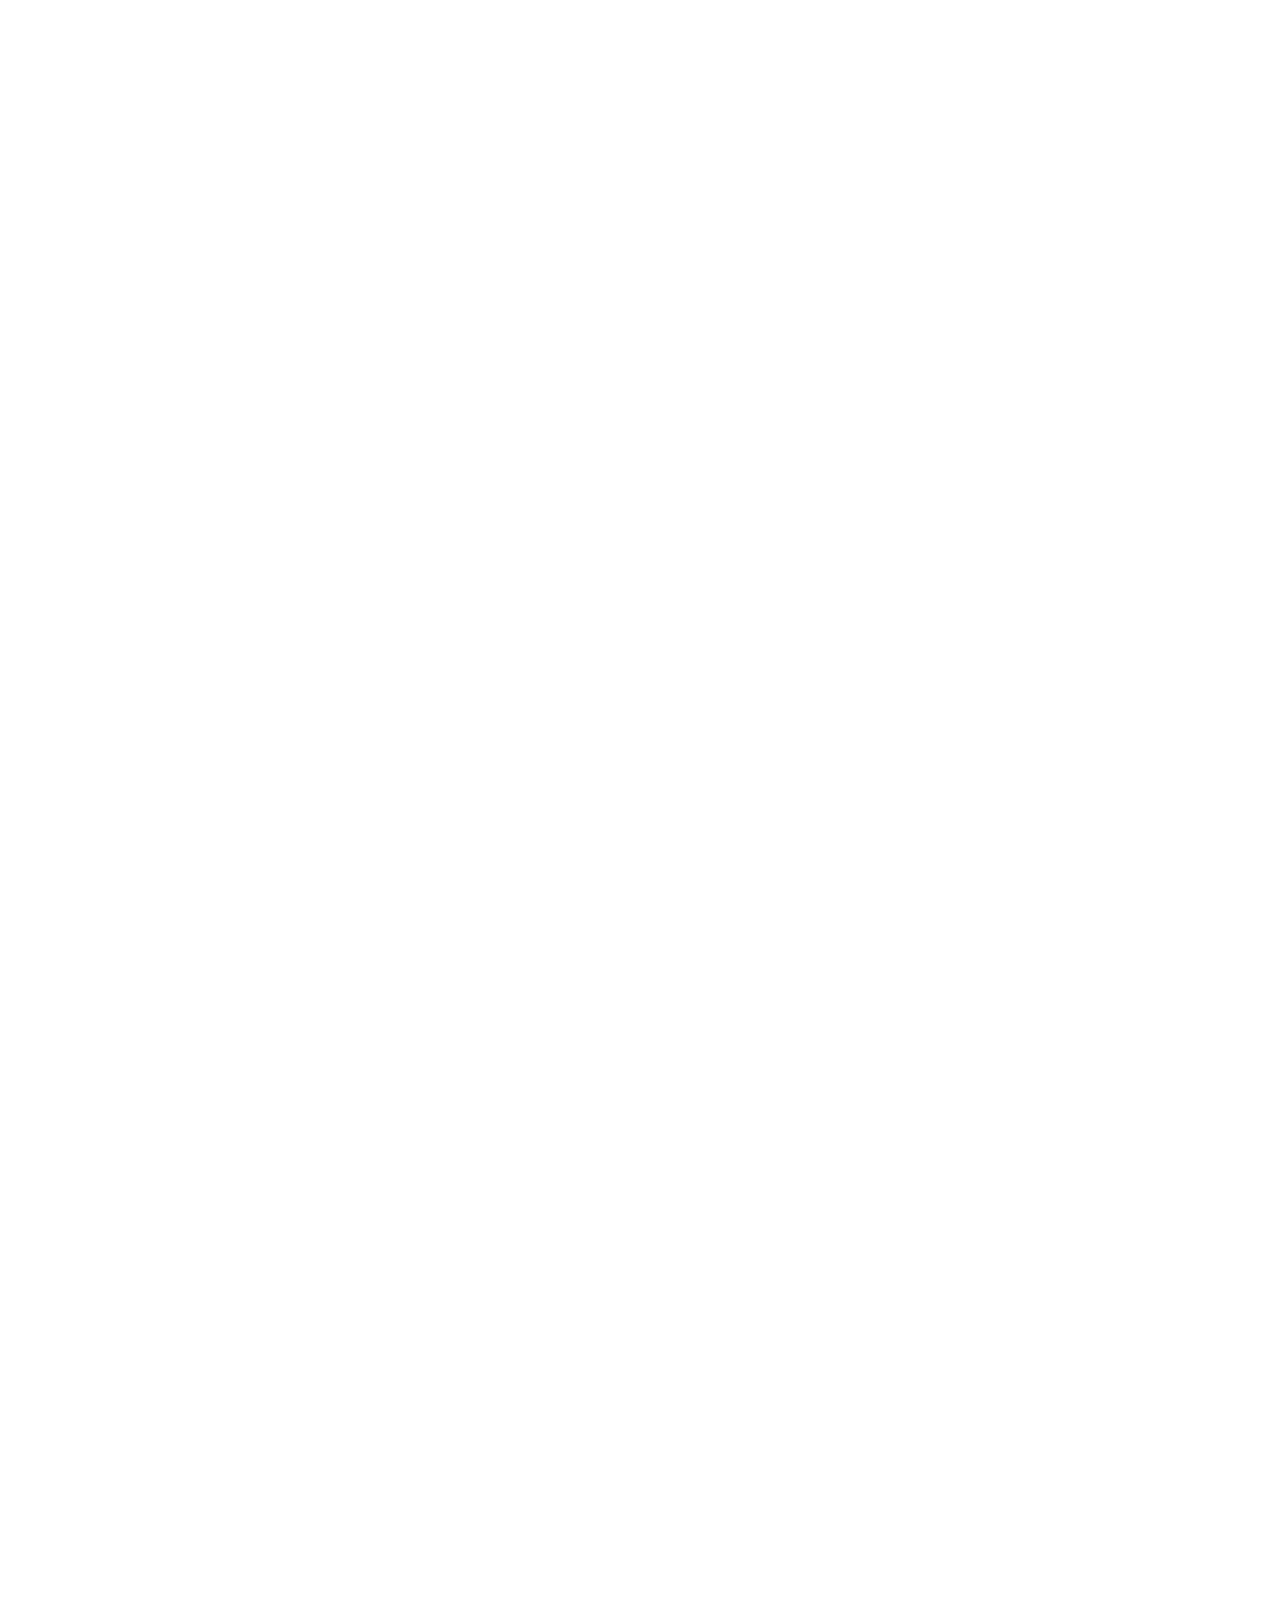
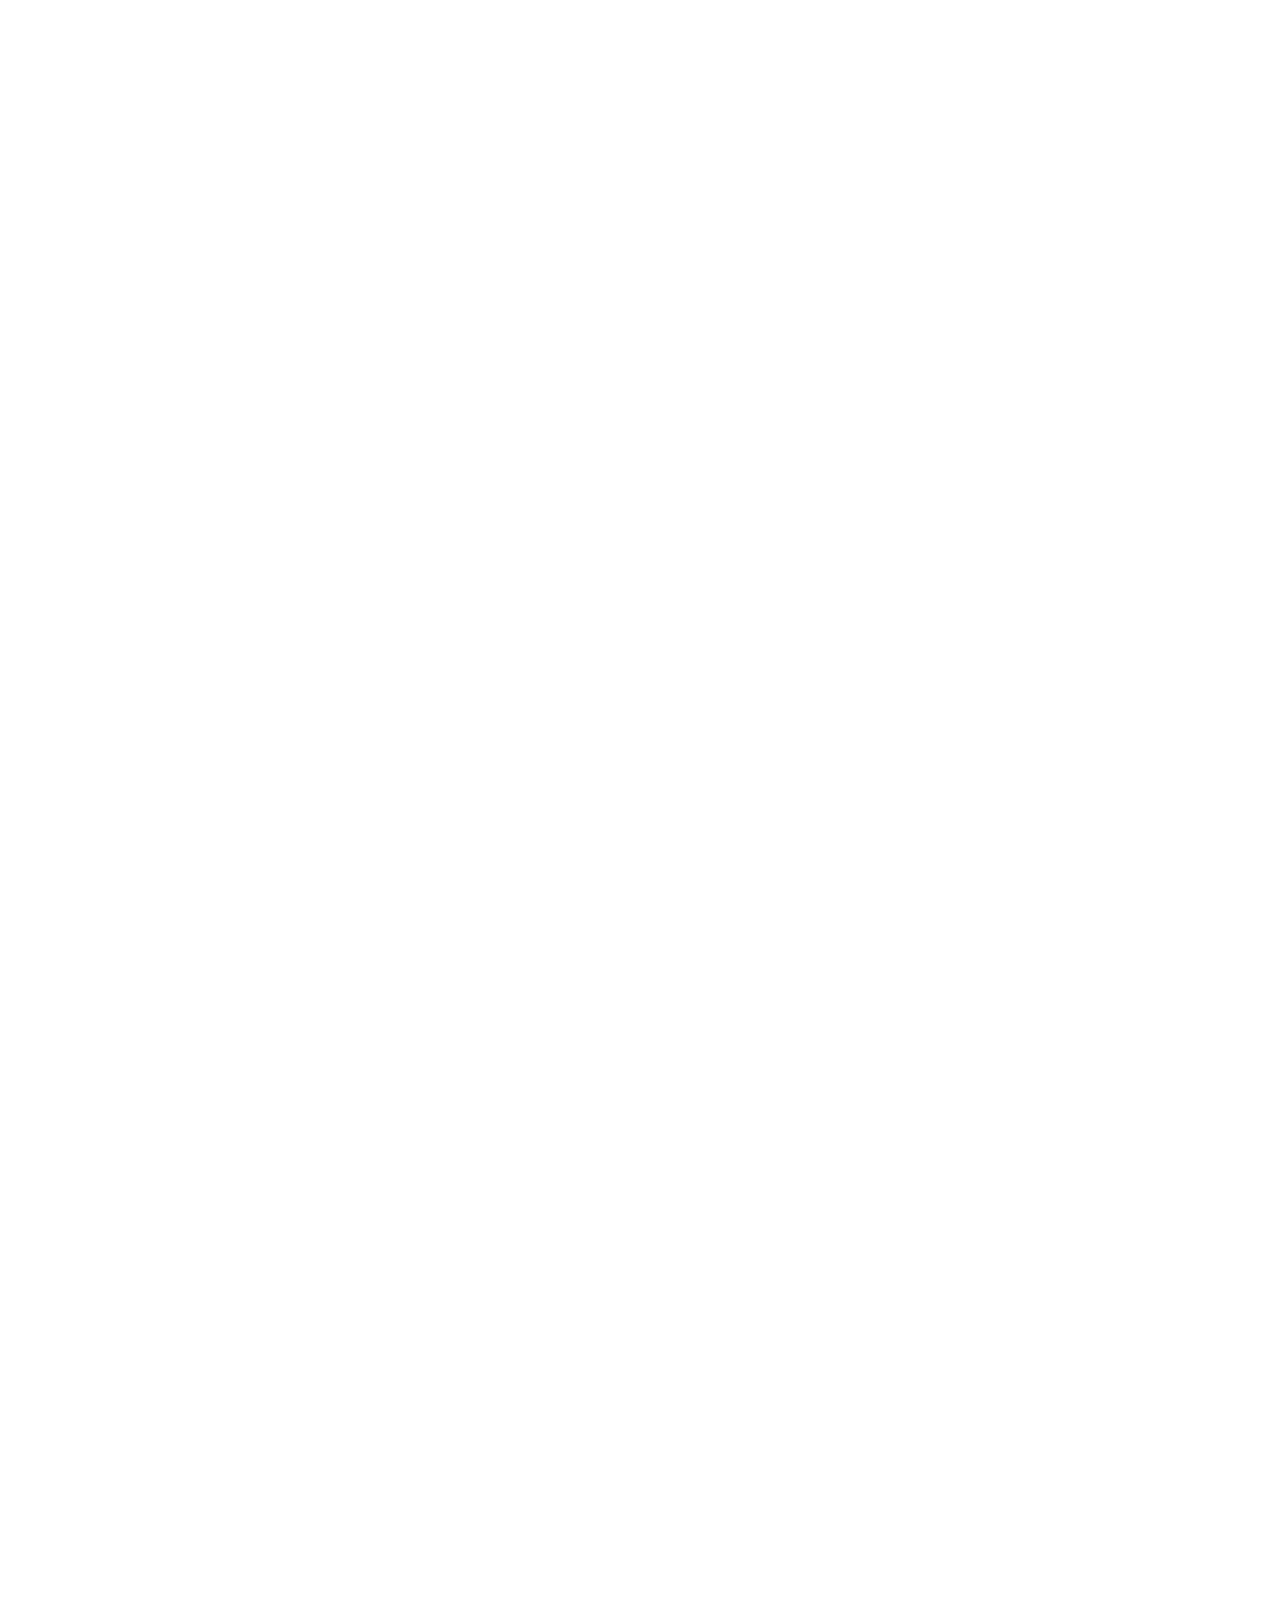
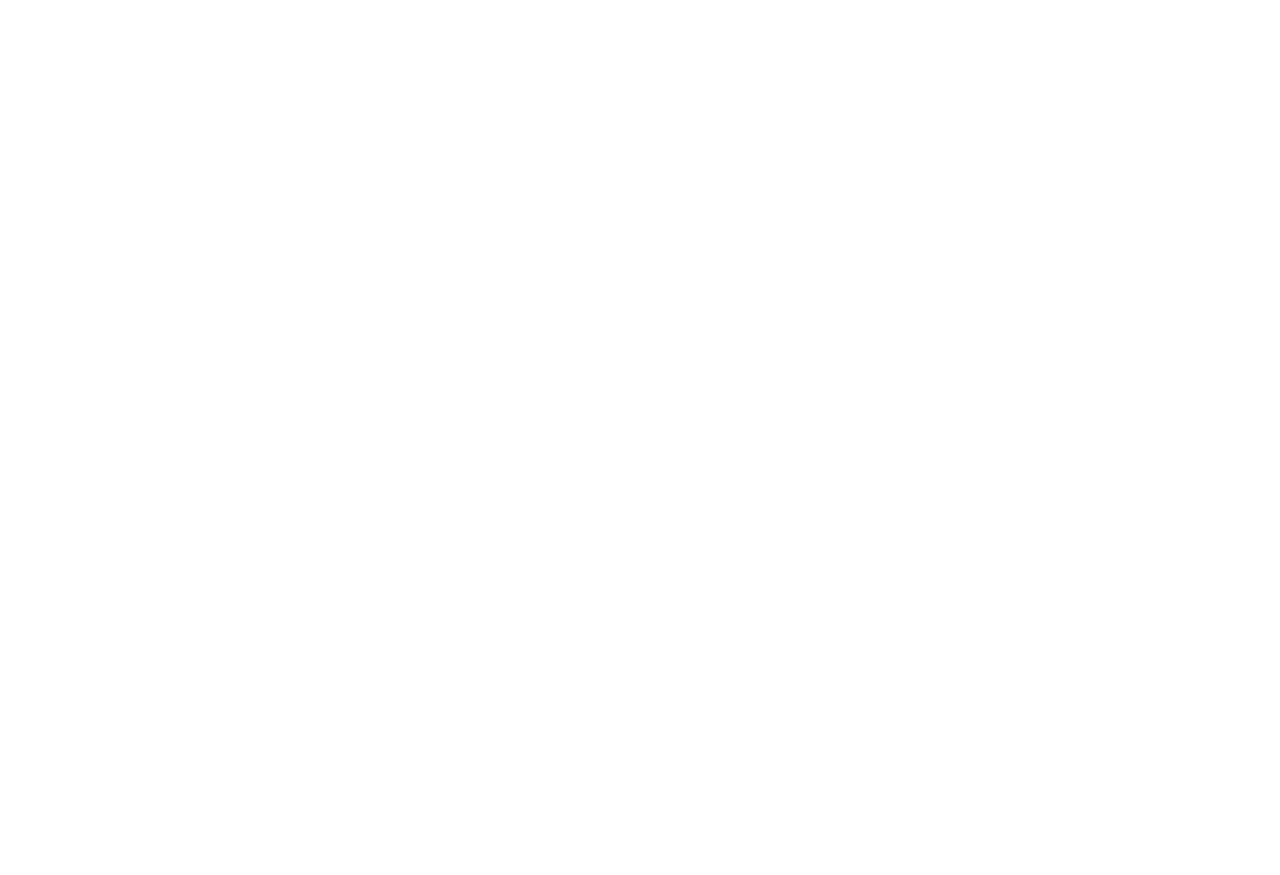
==== commit e1edf963: "logo重写，侧栏实现" ====
--- a/index.html
+++ b/index.html
@@ -4,7 +4,7 @@
 <head>
     <!-- TODO:增加首页 -->
     <meta charset="utf-8" />
-    <title>中国传统色</title>
+    <title>中国传统色-寻找文物中的中国色彩</title>
     <meta name="keywords" content="中国传统色，中国色，传统颜色，传统色彩，色彩文化" />
     <meta name="description" content="寻找文物中的中国色彩" />
     <link rel="shortcut icon" href="./img_/favicon.ico" />
@@ -18,6 +18,8 @@
     <!-- Powered by https://github.com/jquery/jquery-color -->
     <script type="text/javascript" src="./js/fullpage.min.js"></script>
     <!-- Powered by https://github.com/alvarotrigo/fullPage.js -->
+    <!-- TODO:颜色值复制实现 -->
+    <!-- TODO:php -->
     <script type="text/javascript">
         // TODO:更多动画
         $(document).ready(function () {
@@ -45,6 +47,27 @@
                         .index + "Page']")
                 }
             })
+            //侧栏动态折叠
+            $("div.colorinfo label").click(function () {
+                var $target = $("div.colorinfo input");
+                if ($target.is($(":checked"))) {
+                    $("div.colorinfo label,input").animate({
+                        transform: 'rotateY(180deg)',
+                        right: '0'
+                    })
+                    $("div.info").animate({
+                        right: '-550px'
+                    })
+                } else {
+                    $("div.colorinfo label,input").animate({
+                        transform: 'rotateY(180deg)',
+                        right: '550px'
+                    })
+                    $("div.info").animate({
+                        right: '0'
+                    })
+                }
+            })
         })
     </script>
 </head>
@@ -66,31 +89,316 @@
         </ul>
     </nav>
     <!-- 内容 -->
-    <!-- TODO:实现颜色介绍,文物介绍(分页效果)  -->
+    <!-- TODO:文字补充  -->
     <section id="main">
         <div id="fullpage">
-            <div class="section active" id="section0"><img class="img" data-src="./img_/首页_.png" alt="《乾隆帝月令七十二候诗》彩色墨"
-                    title="《乾隆帝月令七十二候诗》彩色墨" />
-            </div>
-            <div class="section" id="section1"><img class="img" data-src="./img_/红_.png" alt="雍正款仿钧窑变釉弦纹扁肚瓶"
-                    title="雍正款仿钧窑变釉弦纹扁肚瓶" />
-            </div>
-            <div class="section" id="section2"><img class="img" data-src="./img_/橙_.png" alt="金胎珊瑚桃式盒"
-                    title="金胎珊瑚桃式盒" />
-            </div>
-            <div class="section" id="section3"><img class="img" data-src="./img_/黄_.png" alt="淡黄釉瓶" title="淡黄釉瓶" />
-            </div>
-            <div class="section" id="section4"><img class="img" data-src="./img_/绿_.png" alt="素三彩海蟾纹三足洗"
-                    title="素三彩海蟾纹三足洗" />
-            </div>
-            <div class="section" id="section5"><img class="img" data-src="./img_/蓝_.png" alt="天蓝釉双龙耳瓶"
-                    title="天蓝釉双龙耳瓶" />
-            </div>
-            <div class="section" id="section6"><img class="img" data-src="./img_/靛_.png" alt="雍正款蓝色透明玻璃八棱瓶"
-                    title="雍正款蓝色透明玻璃八棱瓶" />
-            </div>
-            <div class="section" id="section7"><img class="img" data-src="./img_/紫_.png" alt="雍正款仿钧窑变釉海棠式花盆"
-                    title="雍正款仿钧窑变釉海棠式花盆" />
+            <div class="section active" id="section0">
+                <div class="img"><img data-src="./img_/首页_.png" alt="《乾隆帝月令七十二候诗》彩色墨" title="《乾隆帝月令七十二候诗》彩色墨" /></div>
+                <div class="iteminfo">
+                    <h1>欢迎来到中国传统色！</h1>
+                    <ul>
+                        <li>在这里您可以：</li>
+                        <li><i class="fa fa-eye"></i> 欣赏中国传统色彩</li>
+                        <li><i class="fa fa-lightbulb-o"></i> 了解中国文物知识</li>
+                        <li><i class="fa fa-book"></i> 阅读色彩背后的故事</li>
+                        <li><i class="fa fa-pencil"></i> 点击即可使用颜色</li>
+                        <li><i class="fa fa-comments-o"></i> 与我们共同交流学习</li>
+                    </ul>
+                </div>
+            </div>
+            <div class="section" id="section1">
+                <div class="img"><img data-src="./img_/红_.png" alt="雍正款仿钧窑变釉弦纹扁肚瓶" title="雍正款仿钧窑变釉弦纹扁肚瓶" /></div>
+                <div class="iteminfo">
+                    <h1>介绍放这</h1>
+                </div>
+                <div class="colorinfo">
+                    <input type="checkbox" id="checkbox">
+                    <label for="checkbox">
+                        <i class="fa fa-chevron-left fa-5x"></i>
+                    </label>
+                    <div class="info">
+                        <div class="box">
+                            <div class="cube" style="background-color:rgba(203, 82, 62, 1) ;"></div>
+                            <div class="name"><ruby>赩<rt>xì</rt></ruby>炽</div>
+                            <div class="intro">
+                                赤红如火，光亮艳炽。左思《蜀都赋》曰”丹沙赩炽出其坂，蜜房郁毓被其阜”。李周翰注“赩炽，赤光，丹砂色也”。陶拱《五色比象赋》曰“青为山兮峣嶷而争峻，赤为火兮赩炽而含燠”。朱景英《龚蕙亩宣副帅招同任伯卿将军登赤嵌城望海作》咏“厥状赩炽出绀鬘,屹然百雉凌飞湍”。
+                            </div>
+                        </div>
+                        <div class="box">
+                            <div class="cube" style="background-color:rgba(177, 59, 46, 1) ;"></div>
+                            <div class="name">石榴裙</div>
+                            <div class="intro">
+                                赤红如火，光亮艳炽。左思《蜀都赋》曰”丹沙赩炽出其坂，蜜房郁毓被其阜”。李周翰注“赩炽，赤光，丹砂色也”。陶拱《五色比象赋》曰“青为山兮峣嶷而争峻，赤为火兮赩炽而含燠”。朱景英《龚蕙亩宣副帅招同任伯卿将军登赤嵌城望海作》咏“厥状赩炽出绀鬘,屹然百雉凌飞湍”。
+                            </div>
+                        </div>
+                        <div class="box">
+                            <div class="cube" style="background-color:rgba(149, 48, 46, 1) ;"></div>
+                            <div class="name">朱湛</div>
+                            <div class="intro">
+                                赤红如火，光亮艳炽。左思《蜀都赋》曰”丹沙赩炽出其坂，蜜房郁毓被其阜”。李周翰注“赩炽，赤光，丹砂色也”。陶拱《五色比象赋》曰“青为山兮峣嶷而争峻，赤为火兮赩炽而含燠”。朱景英《龚蕙亩宣副帅招同任伯卿将军登赤嵌城望海作》咏“厥状赩炽出绀鬘,屹然百雉凌飞湍”。
+                            </div>
+                        </div>
+                        <div class="box">
+                            <div class="cube" style="background-color:rgba(177, 59, 46, 1) ;"></div>
+                            <div class="name">大<ruby>繎<rt>rán</rt></ruby></div>
+                            <div class="intro">
+                                赤红如火，光亮艳炽。左思《蜀都赋》曰”丹沙赩炽出其坂，蜜房郁毓被其阜”。李周翰注“赩炽，赤光，丹砂色也”。陶拱《五色比象赋》曰“青为山兮峣嶷而争峻，赤为火兮赩炽而含燠”。朱景英《龚蕙亩宣副帅招同任伯卿将军登赤嵌城望海作》咏“厥状赩炽出绀鬘,屹然百雉凌飞湍”。
+                            </div>
+                        </div>
+                    </div>
+                </div>
+            </div>
+            <div class="section" id="section2">
+                <div class="img"><img data-src="./img_/橙_.png" alt="金胎珊瑚桃式盒" title="金胎珊瑚桃式盒" /></div>
+                <div class="iteminfo">
+                    <h1>介绍放这</h1>
+                </div>
+                <div class="colorinfo">
+                    <input type="checkbox" id="checkbox">
+                    <label for="checkbox">
+                        <i class="fa fa-chevron-left fa-5x"></i>
+                    </label>
+                    <div class="info">
+                        <div class="box">
+                            <div class="cube" style="background-color:rgba(203, 82, 62, 1) ;"></div>
+                            <div class="name"><ruby>赩<rt>xì</rt></ruby>炽</div>
+                            <div class="intro">
+                                赤红如火，光亮艳炽。左思《蜀都赋》曰”丹沙赩炽出其坂，蜜房郁毓被其阜”。李周翰注“赩炽，赤光，丹砂色也”。陶拱《五色比象赋》曰“青为山兮峣嶷而争峻，赤为火兮赩炽而含燠”。朱景英《龚蕙亩宣副帅招同任伯卿将军登赤嵌城望海作》咏“厥状赩炽出绀鬘,屹然百雉凌飞湍”。
+                            </div>
+                        </div>
+                        <div class="box">
+                            <div class="cube" style="background-color:rgba(177, 59, 46, 1) ;"></div>
+                            <div class="name">石榴裙</div>
+                            <div class="intro">
+                                赤红如火，光亮艳炽。左思《蜀都赋》曰”丹沙赩炽出其坂，蜜房郁毓被其阜”。李周翰注“赩炽，赤光，丹砂色也”。陶拱《五色比象赋》曰“青为山兮峣嶷而争峻，赤为火兮赩炽而含燠”。朱景英《龚蕙亩宣副帅招同任伯卿将军登赤嵌城望海作》咏“厥状赩炽出绀鬘,屹然百雉凌飞湍”。
+                            </div>
+                        </div>
+                        <div class="box">
+                            <div class="cube" style="background-color:rgba(149, 48, 46, 1) ;"></div>
+                            <div class="name">朱湛</div>
+                            <div class="intro">
+                                赤红如火，光亮艳炽。左思《蜀都赋》曰”丹沙赩炽出其坂，蜜房郁毓被其阜”。李周翰注“赩炽，赤光，丹砂色也”。陶拱《五色比象赋》曰“青为山兮峣嶷而争峻，赤为火兮赩炽而含燠”。朱景英《龚蕙亩宣副帅招同任伯卿将军登赤嵌城望海作》咏“厥状赩炽出绀鬘,屹然百雉凌飞湍”。
+                            </div>
+                        </div>
+                        <div class="box">
+                            <div class="cube" style="background-color:rgba(177, 59, 46, 1) ;"></div>
+                            <div class="name">大<ruby>繎<rt>rán</rt></ruby></div>
+                            <div class="intro">
+                                赤红如火，光亮艳炽。左思《蜀都赋》曰”丹沙赩炽出其坂，蜜房郁毓被其阜”。李周翰注“赩炽，赤光，丹砂色也”。陶拱《五色比象赋》曰“青为山兮峣嶷而争峻，赤为火兮赩炽而含燠”。朱景英《龚蕙亩宣副帅招同任伯卿将军登赤嵌城望海作》咏“厥状赩炽出绀鬘,屹然百雉凌飞湍”。
+                            </div>
+                        </div>
+                    </div>
+                </div>
+            </div>
+            <div class="section" id="section3">
+                <div class="img"><img data-src="./img_/黄_.png" alt="淡黄釉瓶" title="淡黄釉瓶" /></div>
+                <div class="iteminfo">
+                    <h1>介绍放这</h1>
+                </div>
+                <div class="colorinfo">
+                    <input type="checkbox" id="checkbox">
+                    <label for="checkbox">
+                        <i class="fa fa-chevron-left fa-5x"></i>
+                    </label>
+                    <div class="info">
+                        <div class="box">
+                            <div class="cube" style="background-color:rgba(203, 82, 62, 1) ;"></div>
+                            <div class="name"><ruby>赩<rt>xì</rt></ruby>炽</div>
+                            <div class="intro">
+                                赤红如火，光亮艳炽。左思《蜀都赋》曰”丹沙赩炽出其坂，蜜房郁毓被其阜”。李周翰注“赩炽，赤光，丹砂色也”。陶拱《五色比象赋》曰“青为山兮峣嶷而争峻，赤为火兮赩炽而含燠”。朱景英《龚蕙亩宣副帅招同任伯卿将军登赤嵌城望海作》咏“厥状赩炽出绀鬘,屹然百雉凌飞湍”。
+                            </div>
+                        </div>
+                        <div class="box">
+                            <div class="cube" style="background-color:rgba(177, 59, 46, 1) ;"></div>
+                            <div class="name">石榴裙</div>
+                            <div class="intro">
+                                赤红如火，光亮艳炽。左思《蜀都赋》曰”丹沙赩炽出其坂，蜜房郁毓被其阜”。李周翰注“赩炽，赤光，丹砂色也”。陶拱《五色比象赋》曰“青为山兮峣嶷而争峻，赤为火兮赩炽而含燠”。朱景英《龚蕙亩宣副帅招同任伯卿将军登赤嵌城望海作》咏“厥状赩炽出绀鬘,屹然百雉凌飞湍”。
+                            </div>
+                        </div>
+                        <div class="box">
+                            <div class="cube" style="background-color:rgba(149, 48, 46, 1) ;"></div>
+                            <div class="name">朱湛</div>
+                            <div class="intro">
+                                赤红如火，光亮艳炽。左思《蜀都赋》曰”丹沙赩炽出其坂，蜜房郁毓被其阜”。李周翰注“赩炽，赤光，丹砂色也”。陶拱《五色比象赋》曰“青为山兮峣嶷而争峻，赤为火兮赩炽而含燠”。朱景英《龚蕙亩宣副帅招同任伯卿将军登赤嵌城望海作》咏“厥状赩炽出绀鬘,屹然百雉凌飞湍”。
+                            </div>
+                        </div>
+                        <div class="box">
+                            <div class="cube" style="background-color:rgba(177, 59, 46, 1) ;"></div>
+                            <div class="name">大<ruby>繎<rt>rán</rt></ruby></div>
+                            <div class="intro">
+                                赤红如火，光亮艳炽。左思《蜀都赋》曰”丹沙赩炽出其坂，蜜房郁毓被其阜”。李周翰注“赩炽，赤光，丹砂色也”。陶拱《五色比象赋》曰“青为山兮峣嶷而争峻，赤为火兮赩炽而含燠”。朱景英《龚蕙亩宣副帅招同任伯卿将军登赤嵌城望海作》咏“厥状赩炽出绀鬘,屹然百雉凌飞湍”。
+                            </div>
+                        </div>
+                    </div>
+                </div>
+            </div>
+            <div class="section" id="section4">
+                <div class="img"><img data-src="./img_/绿_.png" alt="素三彩海蟾纹三足洗" title="素三彩海蟾纹三足洗" /></div>
+                <div class="iteminfo">
+                    <h1>介绍放这</h1>
+                </div>
+                <div class="colorinfo">
+                    <input type="checkbox" id="checkbox">
+                    <label for="checkbox">
+                        <i class="fa fa-chevron-left fa-5x"></i>
+                    </label>
+                    <div class="info">
+                        <div class="box">
+                            <div class="cube" style="background-color:rgba(203, 82, 62, 1) ;"></div>
+                            <div class="name"><ruby>赩<rt>xì</rt></ruby>炽</div>
+                            <div class="intro">
+                                赤红如火，光亮艳炽。左思《蜀都赋》曰”丹沙赩炽出其坂，蜜房郁毓被其阜”。李周翰注“赩炽，赤光，丹砂色也”。陶拱《五色比象赋》曰“青为山兮峣嶷而争峻，赤为火兮赩炽而含燠”。朱景英《龚蕙亩宣副帅招同任伯卿将军登赤嵌城望海作》咏“厥状赩炽出绀鬘,屹然百雉凌飞湍”。
+                            </div>
+                        </div>
+                        <div class="box">
+                            <div class="cube" style="background-color:rgba(177, 59, 46, 1) ;"></div>
+                            <div class="name">石榴裙</div>
+                            <div class="intro">
+                                赤红如火，光亮艳炽。左思《蜀都赋》曰”丹沙赩炽出其坂，蜜房郁毓被其阜”。李周翰注“赩炽，赤光，丹砂色也”。陶拱《五色比象赋》曰“青为山兮峣嶷而争峻，赤为火兮赩炽而含燠”。朱景英《龚蕙亩宣副帅招同任伯卿将军登赤嵌城望海作》咏“厥状赩炽出绀鬘,屹然百雉凌飞湍”。
+                            </div>
+                        </div>
+                        <div class="box">
+                            <div class="cube" style="background-color:rgba(149, 48, 46, 1) ;"></div>
+                            <div class="name">朱湛</div>
+                            <div class="intro">
+                                赤红如火，光亮艳炽。左思《蜀都赋》曰”丹沙赩炽出其坂，蜜房郁毓被其阜”。李周翰注“赩炽，赤光，丹砂色也”。陶拱《五色比象赋》曰“青为山兮峣嶷而争峻，赤为火兮赩炽而含燠”。朱景英《龚蕙亩宣副帅招同任伯卿将军登赤嵌城望海作》咏“厥状赩炽出绀鬘,屹然百雉凌飞湍”。
+                            </div>
+                        </div>
+                        <div class="box">
+                            <div class="cube" style="background-color:rgba(177, 59, 46, 1) ;"></div>
+                            <div class="name">大<ruby>繎<rt>rán</rt></ruby></div>
+                            <div class="intro">
+                                赤红如火，光亮艳炽。左思《蜀都赋》曰”丹沙赩炽出其坂，蜜房郁毓被其阜”。李周翰注“赩炽，赤光，丹砂色也”。陶拱《五色比象赋》曰“青为山兮峣嶷而争峻，赤为火兮赩炽而含燠”。朱景英《龚蕙亩宣副帅招同任伯卿将军登赤嵌城望海作》咏“厥状赩炽出绀鬘,屹然百雉凌飞湍”。
+                            </div>
+                        </div>
+                    </div>
+                </div>
+            </div>
+            <div class="section" id="section5">
+                <div class="img"><img data-src="./img_/蓝_.png" alt="天蓝釉双龙耳瓶" title="天蓝釉双龙耳瓶" /></div>
+                <div class="iteminfo">
+                    <h1>介绍放这</h1>
+                </div>
+                <div class="colorinfo">
+                    <input type="checkbox" id="checkbox">
+                    <label for="checkbox">
+                        <i class="fa fa-chevron-left fa-5x"></i>
+                    </label>
+                    <div class="info">
+                        <div class="box">
+                            <div class="cube" style="background-color:rgba(203, 82, 62, 1) ;"></div>
+                            <div class="name"><ruby>赩<rt>xì</rt></ruby>炽</div>
+                            <div class="intro">
+                                赤红如火，光亮艳炽。左思《蜀都赋》曰”丹沙赩炽出其坂，蜜房郁毓被其阜”。李周翰注“赩炽，赤光，丹砂色也”。陶拱《五色比象赋》曰“青为山兮峣嶷而争峻，赤为火兮赩炽而含燠”。朱景英《龚蕙亩宣副帅招同任伯卿将军登赤嵌城望海作》咏“厥状赩炽出绀鬘,屹然百雉凌飞湍”。
+                            </div>
+                        </div>
+                        <div class="box">
+                            <div class="cube" style="background-color:rgba(177, 59, 46, 1) ;"></div>
+                            <div class="name">石榴裙</div>
+                            <div class="intro">
+                                赤红如火，光亮艳炽。左思《蜀都赋》曰”丹沙赩炽出其坂，蜜房郁毓被其阜”。李周翰注“赩炽，赤光，丹砂色也”。陶拱《五色比象赋》曰“青为山兮峣嶷而争峻，赤为火兮赩炽而含燠”。朱景英《龚蕙亩宣副帅招同任伯卿将军登赤嵌城望海作》咏“厥状赩炽出绀鬘,屹然百雉凌飞湍”。
+                            </div>
+                        </div>
+                        <div class="box">
+                            <div class="cube" style="background-color:rgba(149, 48, 46, 1) ;"></div>
+                            <div class="name">朱湛</div>
+                            <div class="intro">
+                                赤红如火，光亮艳炽。左思《蜀都赋》曰”丹沙赩炽出其坂，蜜房郁毓被其阜”。李周翰注“赩炽，赤光，丹砂色也”。陶拱《五色比象赋》曰“青为山兮峣嶷而争峻，赤为火兮赩炽而含燠”。朱景英《龚蕙亩宣副帅招同任伯卿将军登赤嵌城望海作》咏“厥状赩炽出绀鬘,屹然百雉凌飞湍”。
+                            </div>
+                        </div>
+                        <div class="box">
+                            <div class="cube" style="background-color:rgba(177, 59, 46, 1) ;"></div>
+                            <div class="name">大<ruby>繎<rt>rán</rt></ruby></div>
+                            <div class="intro">
+                                赤红如火，光亮艳炽。左思《蜀都赋》曰”丹沙赩炽出其坂，蜜房郁毓被其阜”。李周翰注“赩炽，赤光，丹砂色也”。陶拱《五色比象赋》曰“青为山兮峣嶷而争峻，赤为火兮赩炽而含燠”。朱景英《龚蕙亩宣副帅招同任伯卿将军登赤嵌城望海作》咏“厥状赩炽出绀鬘,屹然百雉凌飞湍”。
+                            </div>
+                        </div>
+                    </div>
+                </div>
+            </div>
+            <div class="section" id="section6">
+                <div class="img"><img data-src="./img_/靛_.png" alt="雍正款蓝色透明玻璃八棱瓶" title="雍正款蓝色透明玻璃八棱瓶" /></div>
+                <div class="iteminfo">
+                    <h1>介绍放这</h1>
+                </div>
+                <div class="colorinfo">
+                    <input type="checkbox" id="checkbox">
+                    <label for="checkbox">
+                        <i class="fa fa-chevron-left fa-5x"></i>
+                    </label>
+                    <div class="info">
+                        <div class="box">
+                            <div class="cube" style="background-color:rgba(203, 82, 62, 1) ;"></div>
+                            <div class="name"><ruby>赩<rt>xì</rt></ruby>炽</div>
+                            <div class="intro">
+                                赤红如火，光亮艳炽。左思《蜀都赋》曰”丹沙赩炽出其坂，蜜房郁毓被其阜”。李周翰注“赩炽，赤光，丹砂色也”。陶拱《五色比象赋》曰“青为山兮峣嶷而争峻，赤为火兮赩炽而含燠”。朱景英《龚蕙亩宣副帅招同任伯卿将军登赤嵌城望海作》咏“厥状赩炽出绀鬘,屹然百雉凌飞湍”。
+                            </div>
+                        </div>
+                        <div class="box">
+                            <div class="cube" style="background-color:rgba(177, 59, 46, 1) ;"></div>
+                            <div class="name">石榴裙</div>
+                            <div class="intro">
+                                赤红如火，光亮艳炽。左思《蜀都赋》曰”丹沙赩炽出其坂，蜜房郁毓被其阜”。李周翰注“赩炽，赤光，丹砂色也”。陶拱《五色比象赋》曰“青为山兮峣嶷而争峻，赤为火兮赩炽而含燠”。朱景英《龚蕙亩宣副帅招同任伯卿将军登赤嵌城望海作》咏“厥状赩炽出绀鬘,屹然百雉凌飞湍”。
+                            </div>
+                        </div>
+                        <div class="box">
+                            <div class="cube" style="background-color:rgba(149, 48, 46, 1) ;"></div>
+                            <div class="name">朱湛</div>
+                            <div class="intro">
+                                赤红如火，光亮艳炽。左思《蜀都赋》曰”丹沙赩炽出其坂，蜜房郁毓被其阜”。李周翰注“赩炽，赤光，丹砂色也”。陶拱《五色比象赋》曰“青为山兮峣嶷而争峻，赤为火兮赩炽而含燠”。朱景英《龚蕙亩宣副帅招同任伯卿将军登赤嵌城望海作》咏“厥状赩炽出绀鬘,屹然百雉凌飞湍”。
+                            </div>
+                        </div>
+                        <div class="box">
+                            <div class="cube" style="background-color:rgba(177, 59, 46, 1) ;"></div>
+                            <div class="name">大<ruby>繎<rt>rán</rt></ruby></div>
+                            <div class="intro">
+                                赤红如火，光亮艳炽。左思《蜀都赋》曰”丹沙赩炽出其坂，蜜房郁毓被其阜”。李周翰注“赩炽，赤光，丹砂色也”。陶拱《五色比象赋》曰“青为山兮峣嶷而争峻，赤为火兮赩炽而含燠”。朱景英《龚蕙亩宣副帅招同任伯卿将军登赤嵌城望海作》咏“厥状赩炽出绀鬘,屹然百雉凌飞湍”。
+                            </div>
+                        </div>
+                    </div>
+                </div>
+            </div>
+            <div class="section" id="section7">
+                <div class="img"><img data-src="./img_/紫_.png" alt="雍正款仿钧窑变釉海棠式花盆" title="雍正款仿钧窑变釉海棠式花盆" /></div>
+                <div class="iteminfo">
+                    <h1>介绍放这</h1>
+                </div>
+                <div class="colorinfo">
+                    <input type="checkbox" id="checkbox">
+                    <label for="checkbox">
+                        <i class="fa fa-chevron-left fa-5x"></i>
+                    </label>
+                    <div class="info">
+                        <div class="box">
+                            <div class="cube" style="background-color:rgba(203, 82, 62, 1) ;"></div>
+                            <div class="name"><ruby>赩<rt>xì</rt></ruby>炽</div>
+                            <div class="intro">
+                                赤红如火，光亮艳炽。左思《蜀都赋》曰”丹沙赩炽出其坂，蜜房郁毓被其阜”。李周翰注“赩炽，赤光，丹砂色也”。陶拱《五色比象赋》曰“青为山兮峣嶷而争峻，赤为火兮赩炽而含燠”。朱景英《龚蕙亩宣副帅招同任伯卿将军登赤嵌城望海作》咏“厥状赩炽出绀鬘,屹然百雉凌飞湍”。
+                            </div>
+                        </div>
+                        <div class="box">
+                            <div class="cube" style="background-color:rgba(177, 59, 46, 1) ;"></div>
+                            <div class="name">石榴裙</div>
+                            <div class="intro">
+                                赤红如火，光亮艳炽。左思《蜀都赋》曰”丹沙赩炽出其坂，蜜房郁毓被其阜”。李周翰注“赩炽，赤光，丹砂色也”。陶拱《五色比象赋》曰“青为山兮峣嶷而争峻，赤为火兮赩炽而含燠”。朱景英《龚蕙亩宣副帅招同任伯卿将军登赤嵌城望海作》咏“厥状赩炽出绀鬘,屹然百雉凌飞湍”。
+                            </div>
+                        </div>
+                        <div class="box">
+                            <div class="cube" style="background-color:rgba(149, 48, 46, 1) ;"></div>
+                            <div class="name">朱湛</div>
+                            <div class="intro">
+                                赤红如火，光亮艳炽。左思《蜀都赋》曰”丹沙赩炽出其坂，蜜房郁毓被其阜”。李周翰注“赩炽，赤光，丹砂色也”。陶拱《五色比象赋》曰“青为山兮峣嶷而争峻，赤为火兮赩炽而含燠”。朱景英《龚蕙亩宣副帅招同任伯卿将军登赤嵌城望海作》咏“厥状赩炽出绀鬘,屹然百雉凌飞湍”。
+                            </div>
+                        </div>
+                        <div class="box">
+                            <div class="cube" style="background-color:rgba(177, 59, 46, 1) ;"></div>
+                            <div class="name">大<ruby>繎<rt>rán</rt></ruby></div>
+                            <div class="intro">
+                                赤红如火，光亮艳炽。左思《蜀都赋》曰”丹沙赩炽出其坂，蜜房郁毓被其阜”。李周翰注“赩炽，赤光，丹砂色也”。陶拱《五色比象赋》曰“青为山兮峣嶷而争峻，赤为火兮赩炽而含燠”。朱景英《龚蕙亩宣副帅招同任伯卿将军登赤嵌城望海作》咏“厥状赩炽出绀鬘,屹然百雉凌飞湍”。
+                            </div>
+                        </div>
+                    </div>
+                </div>
                 <!-- 脚注(与紫色文物合为一页) -->
                 <footer class="section fp-auto-height" id="footer">
                     <p>
--- a/css/style.css
+++ b/css/style.css
@@ -6,17 +6,20 @@
   src: url('./fonts/NewShanHaiShu.ttf') format('truetype');
 } */
 /*主体START*/
-/* TODO:设置logo背景图 */
 * {
   margin: 0;
   padding: 0;
+}
+
+body {
+  background-image: url('../img_/logobackground.png');
 }
 
 /*主体END*/
 /*导航栏START*/
 #menu {
   position: fixed;
-  z-index: 1;
+  z-index: 10;
   top: 0;
   overflow: hidden;
   width: 100%;
@@ -26,8 +29,6 @@
 }
 
 #menu ul {
-  overflow: hidden;
-  flex-direction: row;
   list-style: none;
 }
 
@@ -44,7 +45,6 @@
 
 #menu a:hover {
   transition-duration: .5s;
-
   color: white;
   background-color: rgba(128, 128, 128, .5);
   box-shadow: 0 0 10px gray;
@@ -56,6 +56,7 @@
 
 /*导航栏END*/
 /*内容START*/
+
 .img {
   position: absolute;
   top: 50%;
@@ -70,12 +71,98 @@
   transform: translate(-50%, -50%);
 }
 
+.iteminfo {
+  top: 50%;
+  float: right;
+  max-width: 25%;
+  margin: 0 100px 0 0;
+}
+
+.iteminfo h1 {
+  font-size: 2.5em;
+  font-weight: bolder;
+}
+
+.iteminfo p {
+  font-size: larger;
+}
+
+.iteminfo ul {
+  list-style: none;
+}
+
+.iteminfo li {
+  font-size: larger;
+  margin: 10px;
+}
+
+.colorinfo label,
+input {
+  position: absolute;
+  z-index: 1;
+  top: 50%;
+  right: 0;
+}
+
+.colorinfo input {
+  display: none;
+}
+
+.colorinfo .info {
+  position: absolute;
+  top: 58px;
+  right: -550px;
+  display: flex;
+  align-content: space-around;
+  align-items: center;
+  flex-direction: row;
+  flex-wrap: wrap;
+  justify-content: space-around;
+  width: 550px;
+  height: 917px;
+  background-color: aqua;
+}
+
+.colorinfo .info .box {
+  display: flex;
+  align-content: space-around;
+  align-items: center;
+  flex-direction: row;
+  flex-wrap: wrap;
+  justify-content: space-around;
+  width: 250px;
+  height: 440px;
+  background-color: orange;
+}
+
+.colorinfo .info .box .cube {
+  order: 1;
+  width: 75px;
+  height: 75px;
+}
+
+.colorinfo .info .box .name {
+  font-size: 2em;
+
+  order: 2;
+}
+
+.colorinfo .info .box .intro {
+  /* 文本自动换行 */
+  overflow-y: auto;
+  order: 3;
+  width: 230px;
+  /* 文本溢出出现滚动条 */
+  height: 308px;
+  word-wrap: break-word;
+}
+/*TODO:侧栏动效hover*/
 /*内容END*/
 /*脚注START*/
 #footer {
   font-size: smaller;
   position: absolute;
-  z-index: 1;
+  z-index: 10;
   bottom: 0;
   width: 100%;
   height: 90px;
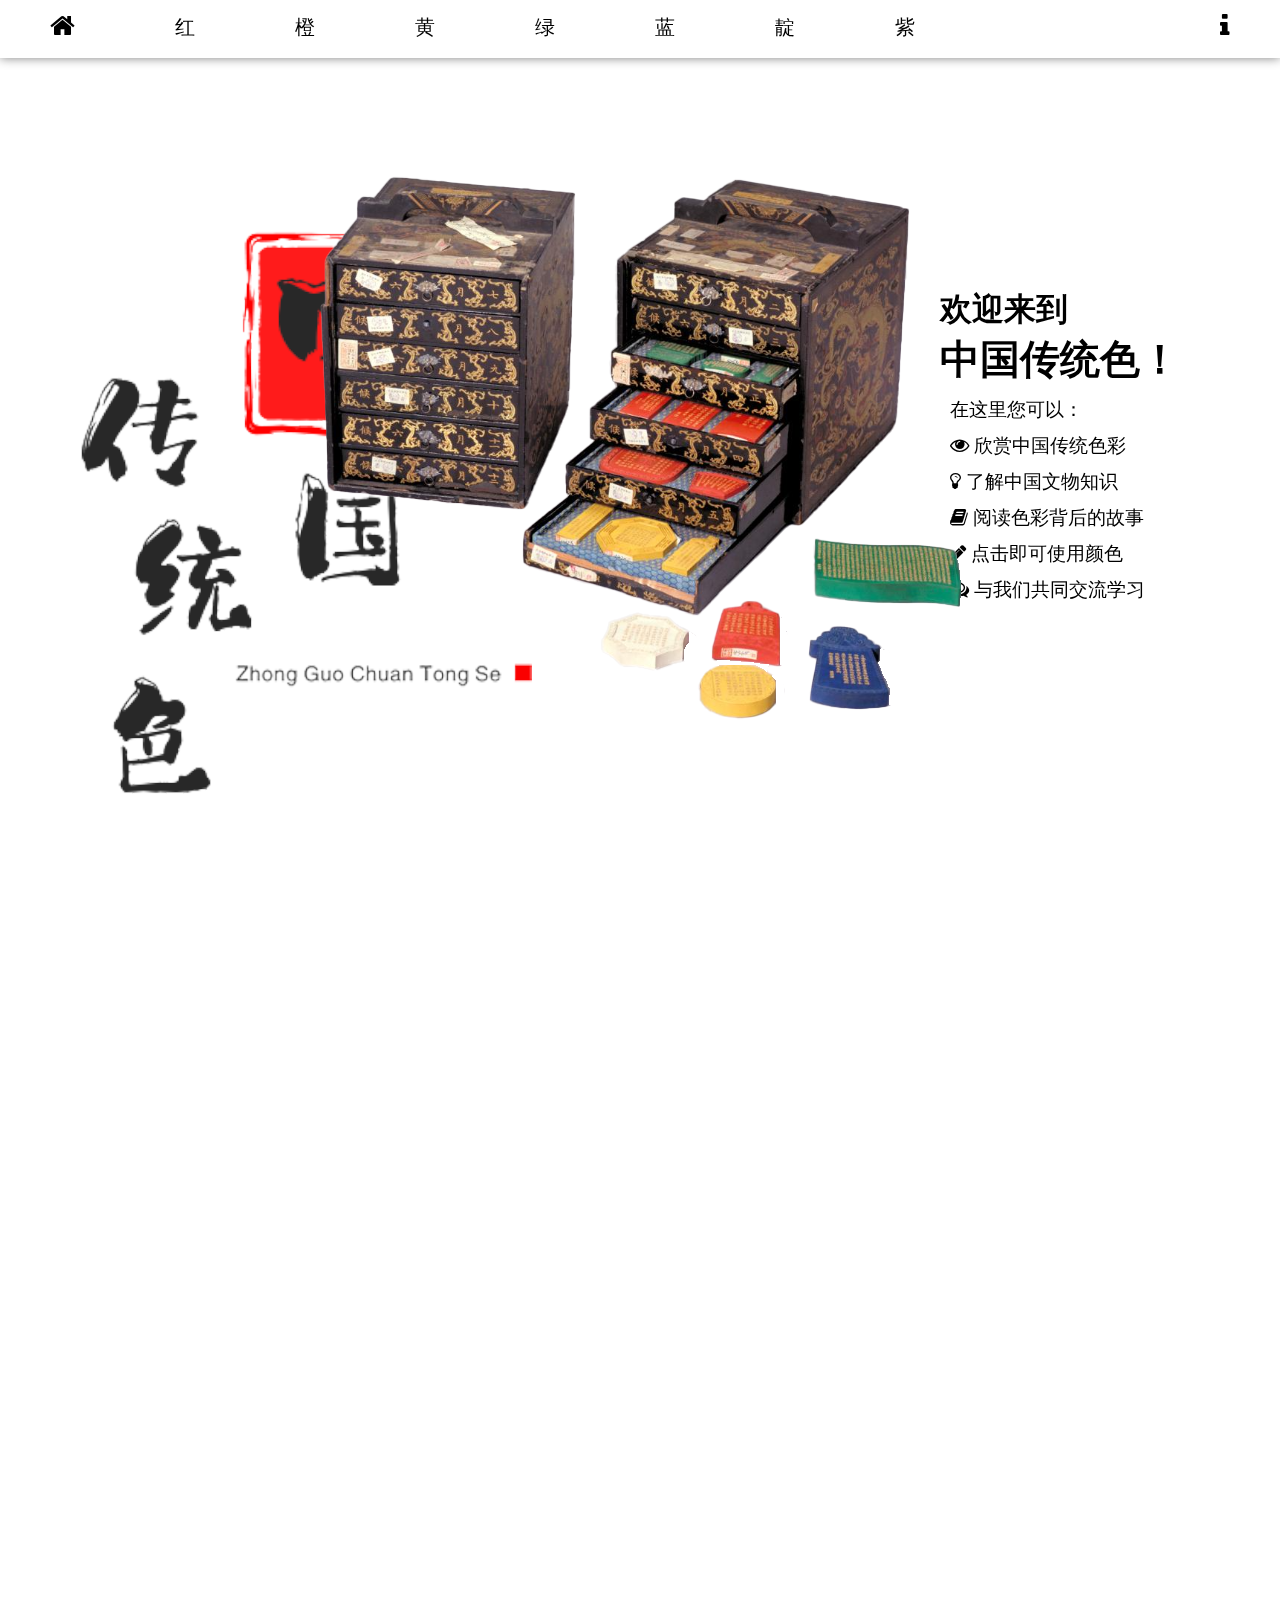
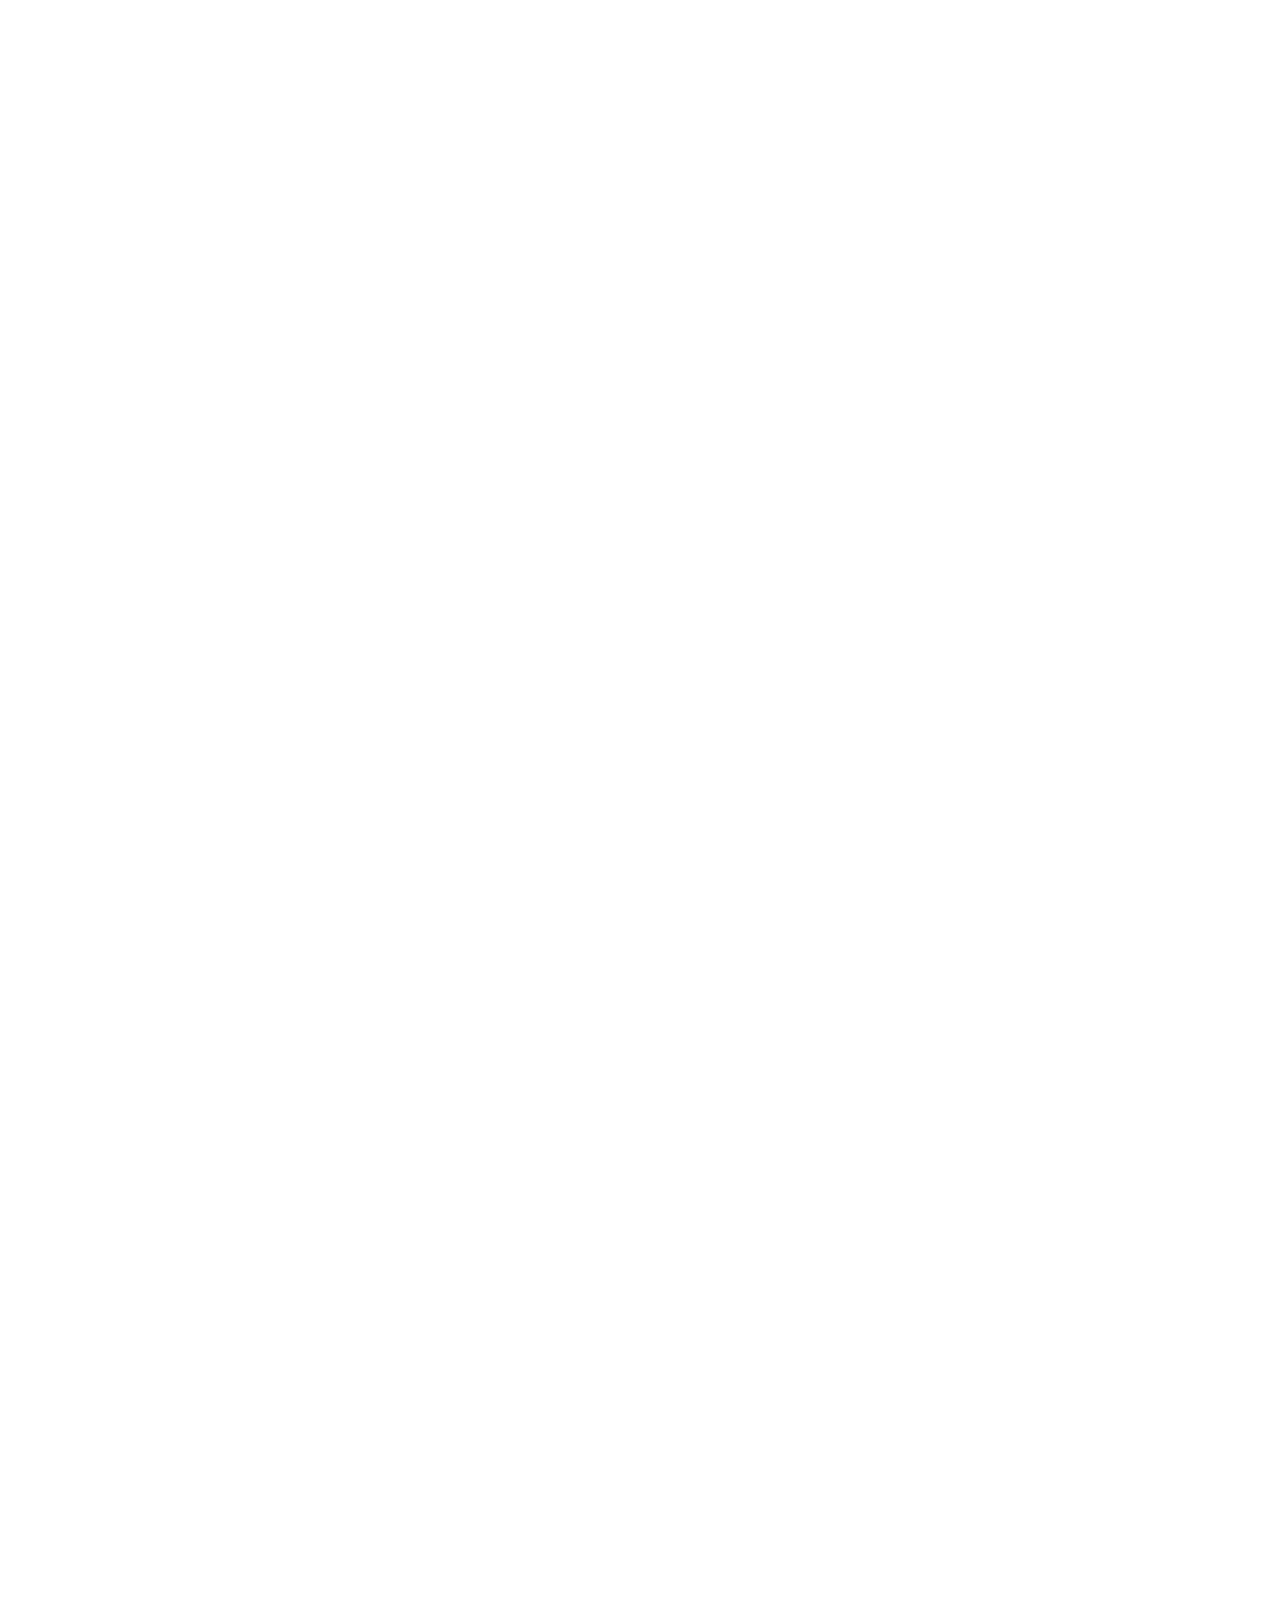
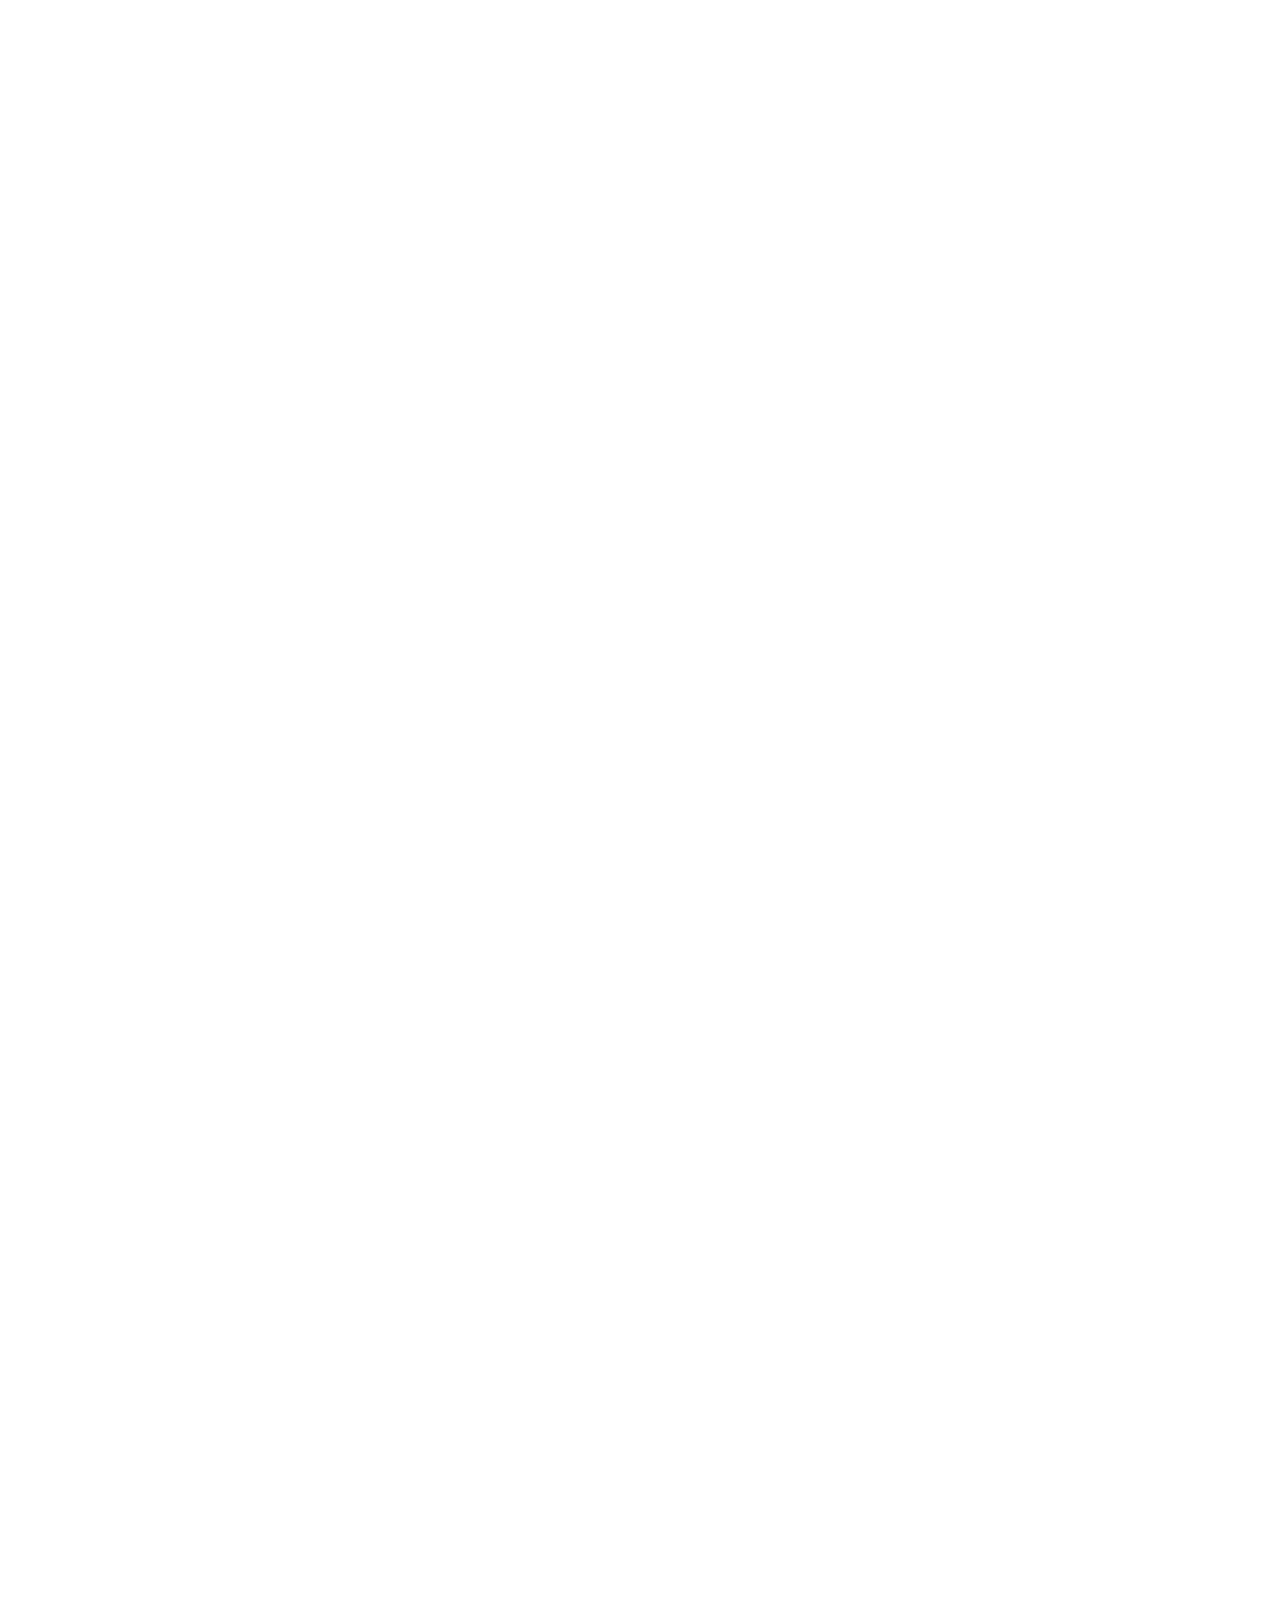
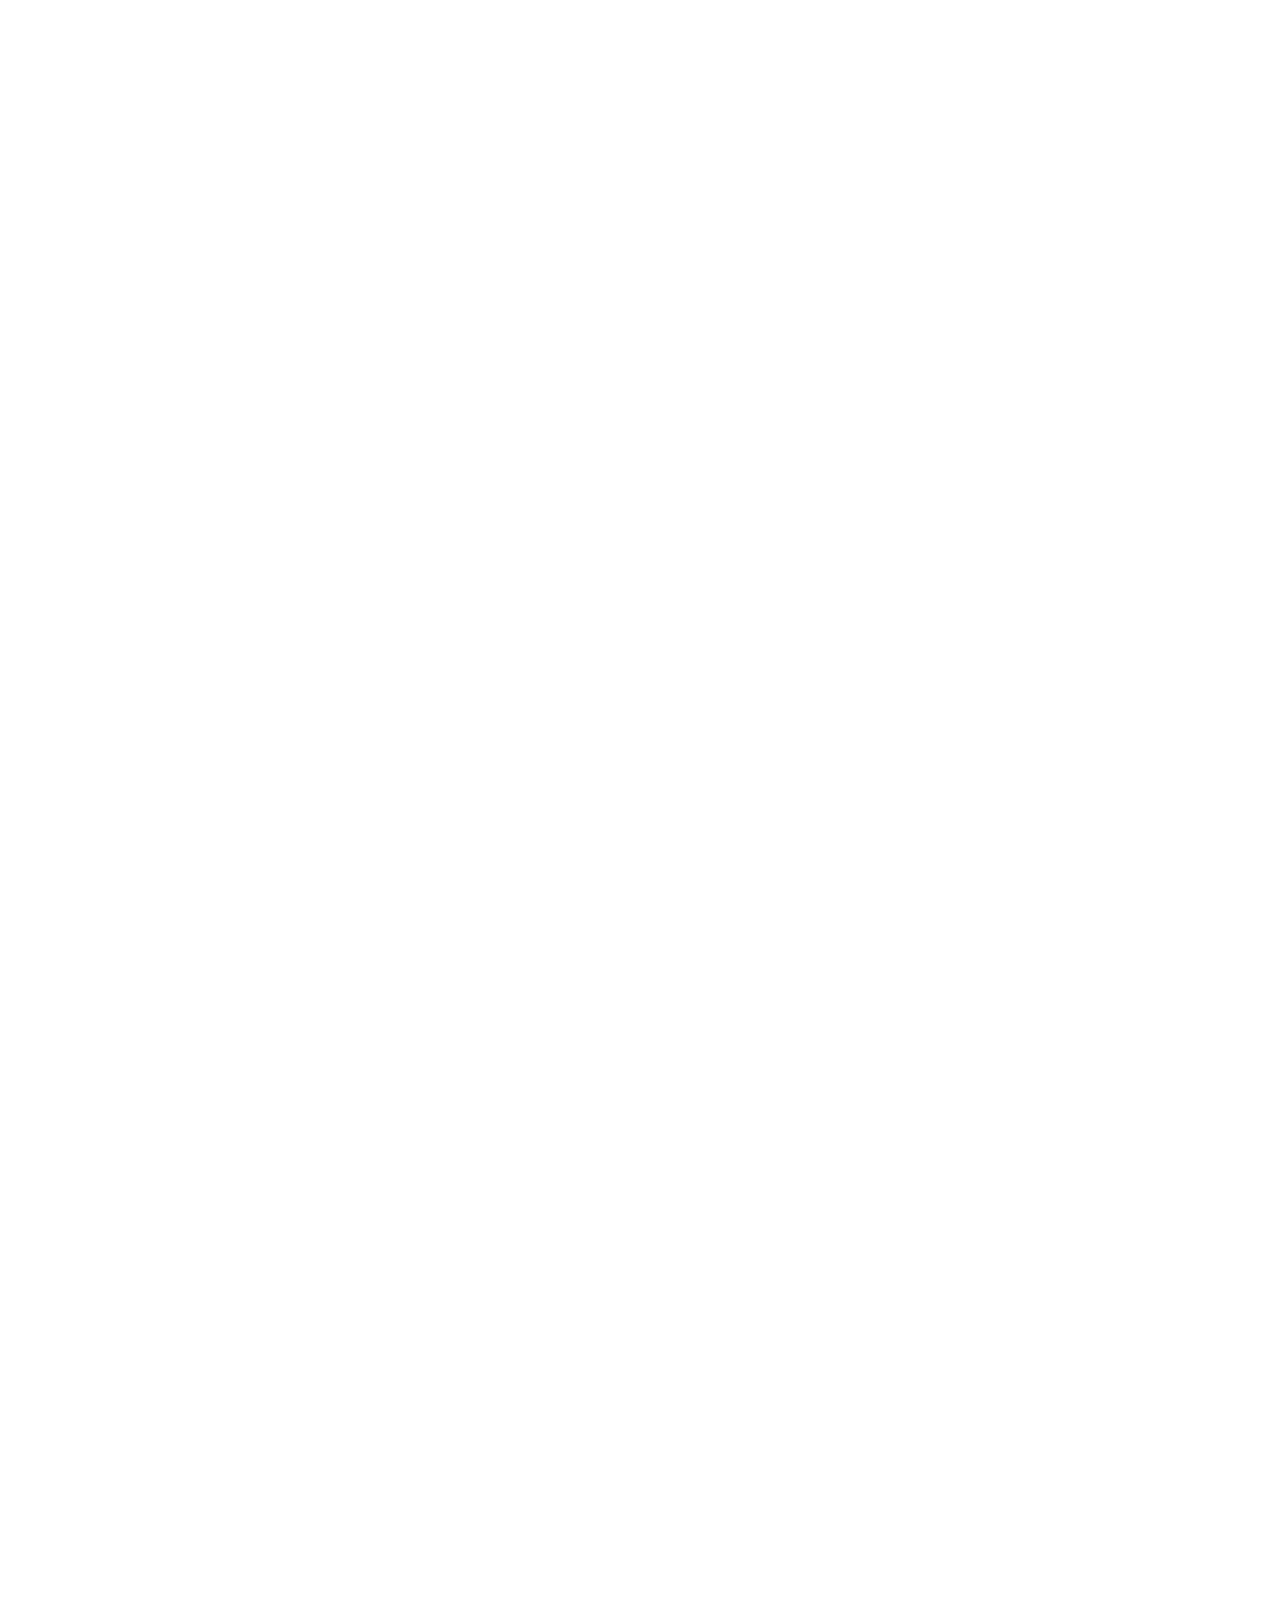
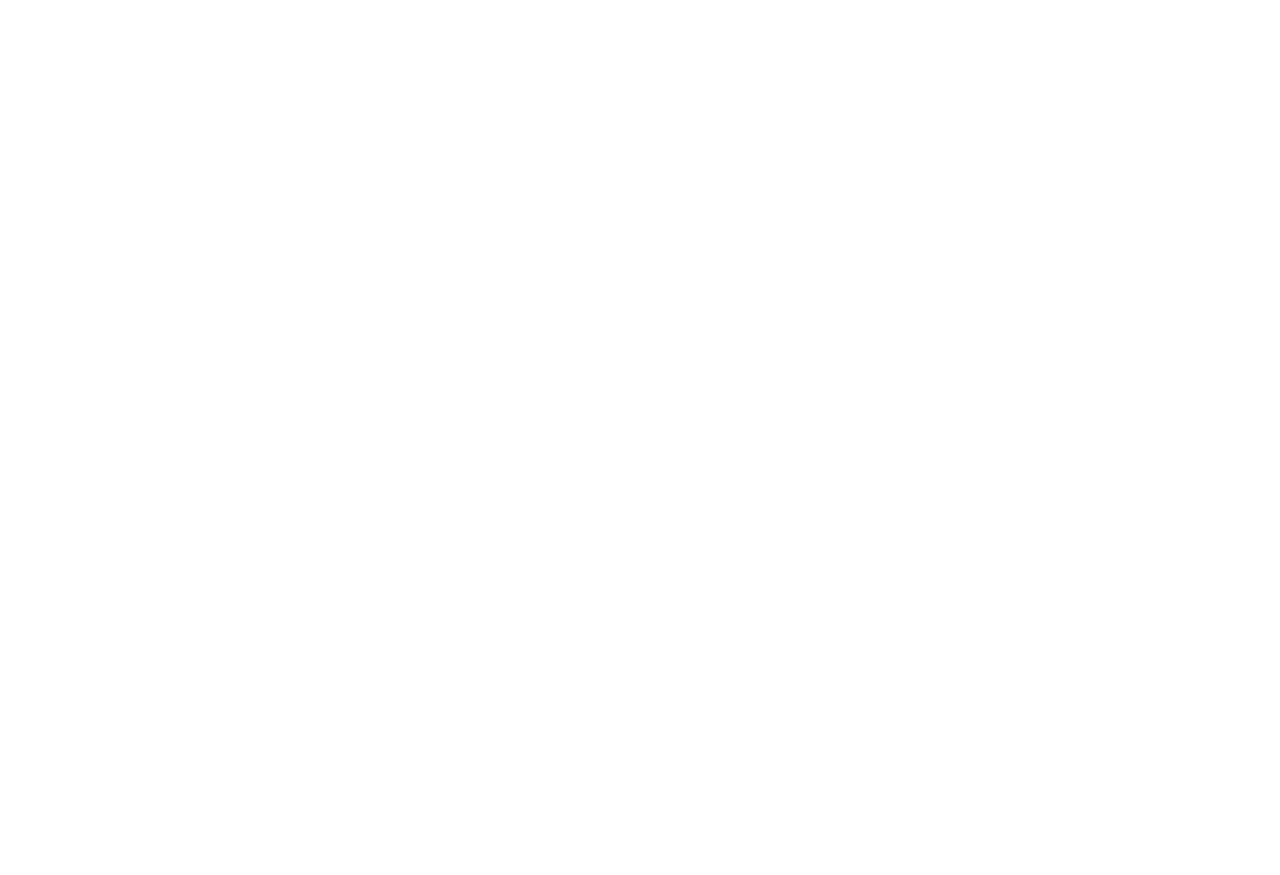
==== commit 6863b3d3: "增加动效，补充资料" ====
--- a/index.html
+++ b/index.html
@@ -11,14 +11,15 @@
     <link rel="stylesheet" type="text/css" href="./css/style.css" />
     <link rel="stylesheet" type="text/css" href="./css/fullpage.min.css" />
     <link rel="stylesheet" type="text/css" href="./css/font-awesome.min.css">
-    <!-- Powered by http://www.fontawesome.com.cn/ -->
+    <!-- Powered by https://github.com/FortAwesome/Font-Awesome -->
     <script type="text/javascript" src="./js/jquery-3.6.0.min.js"></script>
     <!-- Powered by https://github.com/jquery/jquery -->
     <script type="text/javascript" src="./js/jquery.color.plus-names-2.2.0.min.js"></script>
     <!-- Powered by https://github.com/jquery/jquery-color -->
     <script type="text/javascript" src="./js/fullpage.min.js"></script>
     <!-- Powered by https://github.com/alvarotrigo/fullPage.js -->
-    <!-- TODO:颜色值复制实现 -->
+    <script type="text/javascript" src="./js/clipboard.min.js"></script>
+    <!-- Powered by https://github.com/zenorocha/clipboard.js -->
     <!-- TODO:php -->
     <script type="text/javascript">
         // TODO:更多动画
@@ -52,21 +53,30 @@
                 var $target = $("div.colorinfo input");
                 if ($target.is($(":checked"))) {
                     $("div.colorinfo label,input").animate({
-                        transform: 'rotateY(180deg)',
                         right: '0'
+                    })
+                    $("div.colorinfo label,input").css({
+                        transform: '',
                     })
                     $("div.info").animate({
                         right: '-550px'
                     })
                 } else {
                     $("div.colorinfo label,input").animate({
+                        right: '550px'
+                    })
+                    $("div.colorinfo label,input").css({
                         transform: 'rotateY(180deg)',
-                        right: '550px'
                     })
                     $("div.info").animate({
                         right: '0'
                     })
                 }
+            })
+            //点击色块复制颜色值
+            var clipboard = new ClipboardJS('.cube');
+            clipboard.on('success', function () {
+                alert("复制色值（RGB）成功，请检查你的剪贴板！");
             })
         })
     </script>
@@ -95,7 +105,8 @@
             <div class="section active" id="section0">
                 <div class="img"><img data-src="./img_/首页_.png" alt="《乾隆帝月令七十二候诗》彩色墨" title="《乾隆帝月令七十二候诗》彩色墨" /></div>
                 <div class="iteminfo">
-                    <h1>欢迎来到中国传统色！</h1>
+                    <h2>欢迎来到</h2>
+                    <h1>中国传统色！</h1>
                     <ul>
                         <li>在这里您可以：</li>
                         <li><i class="fa fa-eye"></i> 欣赏中国传统色彩</li>
@@ -109,40 +120,41 @@
             <div class="section" id="section1">
                 <div class="img"><img data-src="./img_/红_.png" alt="雍正款仿钧窑变釉弦纹扁肚瓶" title="雍正款仿钧窑变釉弦纹扁肚瓶" /></div>
                 <div class="iteminfo">
-                    <h1>介绍放这</h1>
-                </div>
-                <div class="colorinfo">
-                    <input type="checkbox" id="checkbox">
-                    <label for="checkbox">
-                        <i class="fa fa-chevron-left fa-5x"></i>
-                    </label>
-                    <div class="info">
-                        <div class="box">
-                            <div class="cube" style="background-color:rgba(203, 82, 62, 1) ;"></div>
+                    <p> 雍正款仿钧窑变釉弦纹扁肚瓶，清雍正，高25.5厘米，口径7.3厘米，足径12厘米。瓶唇口、细长颈、颈、肩部凸起七道弦纹、扁圆腹，形如荸荠，故称荸荠扁瓶。圈足。外底刻划篆体“雍正年制”四字双行款。胎体厚重，从近底部釉可以看出系采用多次施釉而成。器内施天蓝色窑变釉，器外施红色窑变釉，釉面尤如丛丛燃烧的火焰，自然垂流至近底处，红色中闪现着蓝色星点，变幻迷离，绚丽多彩。足内釉面不匀。钧窑因其变幻莫测的釉色被后世追仿，雍正时期督陶官唐英为了仿烧钧窑瓷器曾于雍正七年（1729年）三月派厂署幕友吴尧圃亲赴钧州，调查钧窑釉料配制法。据清宫造办处档案记载，雍正八年（1730年）三月已做得仿钧窑瓶，十月年希尧呈进仿钧窑瓷炉大小十二件，受到皇帝的赞赏“此炉烧造甚好，传与年希尧照此样再多烧几件”。由此说明，雍正时期由于唐英的努力，仿烧钧窑瓷器已达到了相当高的水平。此瓶釉面仿宋代钧窑瓷器窑变釉，器型却是宋代钧窑瓷器中所不见，为雍正时期创新之作。
+                    </p>
+                </div>
+                <div class="colorinfo">
+                    <input type="checkbox" id="checkbox1">
+                    <label for="checkbox1">
+                        <i class="fa fa-chevron-left fa-5x"></i>
+                    </label>
+                    <div class="info">
+                        <div class="box">
+                            <div class="cube" data-clipboard-text="203,82,62"
+                                style="background-color:rgba(203, 82, 62, 1) ;"></div>
                             <div class="name"><ruby>赩<rt>xì</rt></ruby>炽</div>
-                            <div class="intro">
-                                赤红如火，光亮艳炽。左思《蜀都赋》曰”丹沙赩炽出其坂，蜜房郁毓被其阜”。李周翰注“赩炽，赤光，丹砂色也”。陶拱《五色比象赋》曰“青为山兮峣嶷而争峻，赤为火兮赩炽而含燠”。朱景英《龚蕙亩宣副帅招同任伯卿将军登赤嵌城望海作》咏“厥状赩炽出绀鬘,屹然百雉凌飞湍”。
-                            </div>
-                        </div>
-                        <div class="box">
-                            <div class="cube" style="background-color:rgba(177, 59, 46, 1) ;"></div>
+                            <div class="intro">赤红如火，光亮艳炽。左思《蜀都赋》曰”丹沙赩炽出其坂，蜜房郁毓被其阜”。李周翰注“赩炽，赤光，丹砂色也”。陶拱《五色比象赋》曰“青为山兮峣嶷而争峻，赤为火兮赩炽而含燠”。朱景英《龚蕙亩宣副帅招同任伯卿将军登赤嵌城望海作》咏“厥状赩炽出绀鬘,屹然百雉凌飞湍”。
+                            </div>
+                        </div>
+                        <div class="box">
+                            <div class="cube" data-clipboard-text="177,59,46"
+                                style="background-color:rgba(177, 59, 46, 1) ;"></div>
                             <div class="name">石榴裙</div>
-                            <div class="intro">
-                                赤红如火，光亮艳炽。左思《蜀都赋》曰”丹沙赩炽出其坂，蜜房郁毓被其阜”。李周翰注“赩炽，赤光，丹砂色也”。陶拱《五色比象赋》曰“青为山兮峣嶷而争峻，赤为火兮赩炽而含燠”。朱景英《龚蕙亩宣副帅招同任伯卿将军登赤嵌城望海作》咏“厥状赩炽出绀鬘,屹然百雉凌飞湍”。
-                            </div>
-                        </div>
-                        <div class="box">
-                            <div class="cube" style="background-color:rgba(149, 48, 46, 1) ;"></div>
+                            <div class="intro">色挟石榴之红,裙带美人之姿。杜审言《戏 赠赵使君美人》咏“红粉青娥映楚云,桃花马上石榴裙”。武则天《如意娘》咏“不信比来长下泪,开箱验取石榴裙”。白居易《官宅》咏“移舟木兰棹,行酒石榴裙”,又《和春深二十首》咏“眉欺杨柳叶,裙妒石榴花”。万楚《五日观妓》咏“眉黛夺将萓草色,红裙妒杀石榴花”。
+                            </div>
+                        </div>
+                        <div class="box">
+                            <div class="cube" data-clipboard-text="149,48,46"
+                                style="background-color:rgba(149, 48, 46, 1) ;"></div>
                             <div class="name">朱湛</div>
-                            <div class="intro">
-                                赤红如火，光亮艳炽。左思《蜀都赋》曰”丹沙赩炽出其坂，蜜房郁毓被其阜”。李周翰注“赩炽，赤光，丹砂色也”。陶拱《五色比象赋》曰“青为山兮峣嶷而争峻，赤为火兮赩炽而含燠”。朱景英《龚蕙亩宣副帅招同任伯卿将军登赤嵌城望海作》咏“厥状赩炽出绀鬘,屹然百雉凌飞湍”。
-                            </div>
-                        </div>
-                        <div class="box">
-                            <div class="cube" style="background-color:rgba(177, 59, 46, 1) ;"></div>
+                            <div class="intro">语出《周礼・考工记》“钟氏染羽,以朱湛丹秫,三月而炽之,淳而渍之。三入为纁,五入为緅,七入为缁”。朱湛的湛字是浸溃的意思,丹秫的秫字是黏性谷物的意思,朱湛丹秫就是将朱砂与黏性谷物一起浸渍和发酵,以期朱砂颜料能够借由淀粉黏度而更好地附着于织物。经过三个月到达最佳的状态,再浸泡。三入、五入、七入指浸泡的次如要取得较深的、较鲜艳的色相的话,就必须反复地染色。朱湛就是厚重的红色。
+                            </div>
+                        </div>
+                        <div class="box">
+                            <div class="cube" data-clipboard-text="130,35,39"
+                                style="background-color:rgba(130,35,39,1) ;"></div>
                             <div class="name">大<ruby>繎<rt>rán</rt></ruby></div>
-                            <div class="intro">
-                                赤红如火，光亮艳炽。左思《蜀都赋》曰”丹沙赩炽出其坂，蜜房郁毓被其阜”。李周翰注“赩炽，赤光，丹砂色也”。陶拱《五色比象赋》曰“青为山兮峣嶷而争峻，赤为火兮赩炽而含燠”。朱景英《龚蕙亩宣副帅招同任伯卿将军登赤嵌城望海作》咏“厥状赩炽出绀鬘,屹然百雉凌飞湍”。
+                            <div class="intro">史游《急就篇》有“蒸栗绢绀缙红繎”一句,颜师古注“蒸栗,黄色,若蒸孰之栗也。娟，生白缯,似缣而疏者也,一名鲜支。绀,青而赤色也。缙,浅赤色也。红,色赤而白也。繎者,红色之尤深,言若火之然也”。大繎,其色大开大放,如火如茶。
                             </div>
                         </div>
                     </div>
@@ -151,40 +163,41 @@
             <div class="section" id="section2">
                 <div class="img"><img data-src="./img_/橙_.png" alt="金胎珊瑚桃式盒" title="金胎珊瑚桃式盒" /></div>
                 <div class="iteminfo">
-                    <h1>介绍放这</h1>
-                </div>
-                <div class="colorinfo">
-                    <input type="checkbox" id="checkbox">
-                    <label for="checkbox">
-                        <i class="fa fa-chevron-left fa-5x"></i>
-                    </label>
-                    <div class="info">
-                        <div class="box">
-                            <div class="cube" style="background-color:rgba(203, 82, 62, 1) ;"></div>
-                            <div class="name"><ruby>赩<rt>xì</rt></ruby>炽</div>
-                            <div class="intro">
-                                赤红如火，光亮艳炽。左思《蜀都赋》曰”丹沙赩炽出其坂，蜜房郁毓被其阜”。李周翰注“赩炽，赤光，丹砂色也”。陶拱《五色比象赋》曰“青为山兮峣嶷而争峻，赤为火兮赩炽而含燠”。朱景英《龚蕙亩宣副帅招同任伯卿将军登赤嵌城望海作》咏“厥状赩炽出绀鬘,屹然百雉凌飞湍”。
-                            </div>
-                        </div>
-                        <div class="box">
-                            <div class="cube" style="background-color:rgba(177, 59, 46, 1) ;"></div>
-                            <div class="name">石榴裙</div>
-                            <div class="intro">
-                                赤红如火，光亮艳炽。左思《蜀都赋》曰”丹沙赩炽出其坂，蜜房郁毓被其阜”。李周翰注“赩炽，赤光，丹砂色也”。陶拱《五色比象赋》曰“青为山兮峣嶷而争峻，赤为火兮赩炽而含燠”。朱景英《龚蕙亩宣副帅招同任伯卿将军登赤嵌城望海作》咏“厥状赩炽出绀鬘,屹然百雉凌飞湍”。
-                            </div>
-                        </div>
-                        <div class="box">
-                            <div class="cube" style="background-color:rgba(149, 48, 46, 1) ;"></div>
-                            <div class="name">朱湛</div>
-                            <div class="intro">
-                                赤红如火，光亮艳炽。左思《蜀都赋》曰”丹沙赩炽出其坂，蜜房郁毓被其阜”。李周翰注“赩炽，赤光，丹砂色也”。陶拱《五色比象赋》曰“青为山兮峣嶷而争峻，赤为火兮赩炽而含燠”。朱景英《龚蕙亩宣副帅招同任伯卿将军登赤嵌城望海作》咏“厥状赩炽出绀鬘,屹然百雉凌飞湍”。
-                            </div>
-                        </div>
-                        <div class="box">
-                            <div class="cube" style="background-color:rgba(177, 59, 46, 1) ;"></div>
-                            <div class="name">大<ruby>繎<rt>rán</rt></ruby></div>
-                            <div class="intro">
-                                赤红如火，光亮艳炽。左思《蜀都赋》曰”丹沙赩炽出其坂，蜜房郁毓被其阜”。李周翰注“赩炽，赤光，丹砂色也”。陶拱《五色比象赋》曰“青为山兮峣嶷而争峻，赤为火兮赩炽而含燠”。朱景英《龚蕙亩宣副帅招同任伯卿将军登赤嵌城望海作》咏“厥状赩炽出绀鬘,屹然百雉凌飞湍”。
+                    <p>金胎珊瑚桃式盒，清，高19厘米，长22.5厘米，宽20厘米。盒为桃形，分为器和盖两部分。盒内为金胎，外为红珊瑚面，满琢纹饰。顶中部琢一篆书团“寿”字，字上面凸雕一展翅的蝙蝠，寓福寿之意。盒上半部琢云气纹，云气中有9条龙游弋其中，龙身辗转腾跃，时隐时现，极为生动。下半部琢海水托云气纹，海水湍急。此盒造型生动，金胎外面的珊瑚系由多块珊瑚粘接而成，严丝合缝，毫无破绽，工艺复杂，技艺精湛，珊瑚成色上佳。此器既可做清代后妃们盛放珍宝的首饰盒，又可做精美的工艺陈设品。此盒藏有一对。
+                    </p>
+                </div>
+                <div class="colorinfo">
+                    <input type="checkbox" id="checkbox2">
+                    <label for="checkbox2">
+                        <i class="fa fa-chevron-left fa-5x"></i>
+                    </label>
+                    <div class="info">
+                        <div class="box">
+                            <div class="cube" data-clipboard-text="245,176,135"
+                                style="background-color:rgba(245,176,135, 1) ;"></div>
+                            <div class="name"><ruby>骍<rt>xīng</rt></ruby>刚</div>
+                            <div class="intro">《周礼・地官・草人》日“凡粪种,骍刚用牛,赤缇用羊”。这里,骍刚是赤黄色的土壤。《诗经・鲁颂・网官》日“秋而载尝夏而福衡,白牡骍刚”。这里,骍刚是赤黄色的公牛。沈昌宇《宝盘歌》咏“祭告清庙牵骍刚,股肱二虢同趋跄”。
+                            </div>
+                        </div>
+                        <div class="box">
+                            <div class="cube" data-clipboard-text="241,143,96"
+                                style="background-color:rgba(241,143,96, 1) ;"></div>
+                            <div class="name"><ruby>赪<rt>chēng</rt></ruby>霞</div>
+                            <div class="intro">《尔雅》日“一染谓之縓,再染谓之赪,三染谓之纁”。江淹《齐太祖高皇帝诔》日“赪霞拂朝,苍烟懵夕”。刘崧《楚酒苦如檗歌》咏“丹田微蒸香露溢,着面已觉赪霞生”。严嵩《海天春晓图歌为桂翁作》咏“赪霞紫炁摇青葱,曦轮涌出扶桑东”。解缙《题杏林精舍图》咏“开花二三月,绕天红雨垂。勃如赪霞烂,郁若云离披”。日出日落,赪色之霞,轻红烂漫。
+                            </div>
+                        </div>
+                        <div class="box">
+                            <div class="cube" data-clipboard-text="239,132,93"
+                                style="background-color:rgba(239,132,93, 1) ;"></div>
+                            <div class="name"><ruby>赪<rt>chēng</rt></ruby>尾</div>
+                            <div class="intro">语出《诗经・周南·汝坟》“鲂鱼赪尾,王室如毁”。毛传“赪,赤也,鱼劳则尾赤”。张协《七命》日“范公之鳞,出自九溪,赪尾丹鳃,紫翼青鬐”。韦庄《和郑拾遗秋日感事一百韵》咏“黑头期命爵,赪尾尚忧鲂”。陆游《秋兴》咏“白头韭美腌齑熟,尾鱼鲜斫鲙成”。梅尧臣《颖上得鲤鱼为怀余姚谢师厚》咏“青蓑潭上老,赪尾网中鱼”。刘弇《招季山还家》咏“绿葵白芋故园老,黄颊尾前溪肥”。
+                            </div>
+                        </div>
+                        <div class="box">
+                            <div class="cube" data-clipboard-text="237,109,70"
+                                style="background-color:rgba(237,109,70, 1) ;"></div>
+                            <div class="name">朱柿</div>
+                            <div class="intro">王逸《荔支赋》曰“宛中朱柿,房陵缥李,酒泉白柰”。张蕴《朱柿》咏“慈恩分种远,骈实渥如丹”。谢肃《咏荔枝闽宪作》咏“星球朱柿杂硫黄,磊落千林带海旁”。王世贞《元瑞计偕过吴入访弇中留饮有赠》咏“鸾刀缕黄颌,雕盘钉朱柿”。李之世《迁馆》咏“庭木醉霜华,朱柿与黄橘”。
                             </div>
                         </div>
                     </div>
@@ -193,40 +206,41 @@
             <div class="section" id="section3">
                 <div class="img"><img data-src="./img_/黄_.png" alt="淡黄釉瓶" title="淡黄釉瓶" /></div>
                 <div class="iteminfo">
-                    <h1>介绍放这</h1>
-                </div>
-                <div class="colorinfo">
-                    <input type="checkbox" id="checkbox">
-                    <label for="checkbox">
-                        <i class="fa fa-chevron-left fa-5x"></i>
-                    </label>
-                    <div class="info">
-                        <div class="box">
-                            <div class="cube" style="background-color:rgba(203, 82, 62, 1) ;"></div>
-                            <div class="name"><ruby>赩<rt>xì</rt></ruby>炽</div>
-                            <div class="intro">
-                                赤红如火，光亮艳炽。左思《蜀都赋》曰”丹沙赩炽出其坂，蜜房郁毓被其阜”。李周翰注“赩炽，赤光，丹砂色也”。陶拱《五色比象赋》曰“青为山兮峣嶷而争峻，赤为火兮赩炽而含燠”。朱景英《龚蕙亩宣副帅招同任伯卿将军登赤嵌城望海作》咏“厥状赩炽出绀鬘,屹然百雉凌飞湍”。
-                            </div>
-                        </div>
-                        <div class="box">
-                            <div class="cube" style="background-color:rgba(177, 59, 46, 1) ;"></div>
-                            <div class="name">石榴裙</div>
-                            <div class="intro">
-                                赤红如火，光亮艳炽。左思《蜀都赋》曰”丹沙赩炽出其坂，蜜房郁毓被其阜”。李周翰注“赩炽，赤光，丹砂色也”。陶拱《五色比象赋》曰“青为山兮峣嶷而争峻，赤为火兮赩炽而含燠”。朱景英《龚蕙亩宣副帅招同任伯卿将军登赤嵌城望海作》咏“厥状赩炽出绀鬘,屹然百雉凌飞湍”。
-                            </div>
-                        </div>
-                        <div class="box">
-                            <div class="cube" style="background-color:rgba(149, 48, 46, 1) ;"></div>
-                            <div class="name">朱湛</div>
-                            <div class="intro">
-                                赤红如火，光亮艳炽。左思《蜀都赋》曰”丹沙赩炽出其坂，蜜房郁毓被其阜”。李周翰注“赩炽，赤光，丹砂色也”。陶拱《五色比象赋》曰“青为山兮峣嶷而争峻，赤为火兮赩炽而含燠”。朱景英《龚蕙亩宣副帅招同任伯卿将军登赤嵌城望海作》咏“厥状赩炽出绀鬘,屹然百雉凌飞湍”。
-                            </div>
-                        </div>
-                        <div class="box">
-                            <div class="cube" style="background-color:rgba(177, 59, 46, 1) ;"></div>
-                            <div class="name">大<ruby>繎<rt>rán</rt></ruby></div>
-                            <div class="intro">
-                                赤红如火，光亮艳炽。左思《蜀都赋》曰”丹沙赩炽出其坂，蜜房郁毓被其阜”。李周翰注“赩炽，赤光，丹砂色也”。陶拱《五色比象赋》曰“青为山兮峣嶷而争峻，赤为火兮赩炽而含燠”。朱景英《龚蕙亩宣副帅招同任伯卿将军登赤嵌城望海作》咏“厥状赩炽出绀鬘,屹然百雉凌飞湍”。
+                    <p>淡黄釉瓶，清雍正，高14.6厘米，口径3.3厘米，足径1.7厘米。瓶撇口，细颈，溜肩，肩下渐敛，圈足。通体及足内施淡黄釉。外底暗刻篆书“大清雍正年制”三行六字款。淡黄釉瓷器创烧于雍正时期，其着色剂为氧化锑，由于其釉色比以氧化铁为着色剂的传统浇黄釉浅淡，故名“淡黄釉”。又因其釉色淡雅似蛋黄色，故又称“蛋黄釉”。雍正十三年（1735年）督陶官唐英撰写的《陶成纪事》中称之为“西洋黄”。雍正淡黄釉瓷器的造型多为小件的瓶、盘、碗、杯、碟等，小巧的形体配以淡雅的釉色，颇显俊秀典雅。清代雍正瓷器素以造型娟秀、胎釉精细著称于世。此瓶由康熙时的柳叶瓶演变而来，其娇美之形体，恬静之釉质，集中体现了雍正瓷器的艺术风格。
+                    </p>
+                </div>
+                <div class="colorinfo">
+                    <input type="checkbox" id="checkbox3">
+                    <label for="checkbox3">
+                        <i class="fa fa-chevron-left fa-5x"></i>
+                    </label>
+                    <div class="info">
+                        <div class="box">
+                            <div class="cube" data-clipboard-text="255,247,153"
+                                style="background-color:rgba(255,247,153, 1) ;"></div>
+                            <div class="name">黄白游</div>
+                            <div class="intro">金银气色,若白轻黄。《史记・孝武本纪》载“合兹中山,有黄白云降盖,若兽为符，路弓乘矢,集获坛下,报祠大飨”。汤显祖《有友人怜予乏劝为黄山白岳之游》咏“欲识金银气,多从黄白游。一生痴绝处,无梦到徽州”。黄山白岳间,喜其南柯痴绝,纂取诗意而命名此色。屈大均《送人返徽州》“黄山白岳梦魂同,之子乘秋一杖还”。
+                            </div>
+                        </div>
+                        <div class="box">
+                            <div class="cube" data-clipboard-text="255,238,111"
+                                style="background-color:rgba(255,238,111, 1) ;"></div>
+                            <div class="name">松花</div>
+                            <div class="intro">苏敬《新修本草》云“松花名松黄,拂取似蒲黄。正尔酒服轻身,疗病云胜皮、叶及脂”。李匡义《资暇录》云“松花笺代以为薛涛笺误也。松花笺其来旧矣”。李白《酬殿明佐见赠五云裘歌》咏“轻如松花落金粉,浓似苔锦含碧滋”。韦庄《乞彩笺歌》“班班布在时人口,满袖松花都未有”。王建《设酒寄独孤少府》咏“自看和酿一依方,缘看松花色較黄”。景焕《牧竖闲谈》云“于是涛别模新样小幅松花纸,多用题诗,因寄献元公百余幅”。李石《续博物志》“元和中,元稹使蜀,营妓薛涛造十色彩笺以寄,元稹于松花纸上寄诗赠涛”。
+                            </div>
+                        </div>
+                        <div class="box">
+                            <div class="cube" data-clipboard-text="236,212,82"
+                                style="background-color:rgba(236,212,82, 1) ;"></div>
+                            <div class="name">缃叶</div>
+                            <div class="intro">许慎《说文解字・糸部》注“缃,帛浅黄色也”。刘熙《释名·释采帛》注“缃,桑也,如桑叶初生之色也”。王僧达《诗》咏“缃叶未开萼,红葩已发光”。李峤《荷》咏“鱼戏排缃叶,龟浮见绿池”。夏竦《皇帝听讲尚书彻太清楼赐宴》咏“赐花缃叶缀,劝酒玉卮传”,又《宣赐翠芳亭双头并蒂牡丹仍令赋诗》咏“红房争并萼,缃叶竞骈枝”。葛立方《小酌以诗招道祖分茶》咏“宝胯开细叶,香尘堕柘罗”。
+                            </div>
+                        </div>
+                        <div class="box">
+                            <div class="cube" data-clipboard-text="182,160,20"
+                                style="background-color:rgba(182,160,20, 1) ;"></div>
+                            <div class="name">苍黄</div>
+                            <div class="intro">《黄帝内经・素间·五常政大论》载“其色苍黄”。王冰注“色黄之物,外兼苍也”。《墨子・所染》日“染于苍则苍,染于黄则黄,所以入者变,其色也变”。春之初立,切都在生长变化,以其不确定而命名此色。元稹《酬李六醉后见寄口号》咏“健羨觥飞酒,苍黄日映篱”。李商隐《李夫人三首》咏“土花漠碧云茫茫,黄河欲尽天苍黄”,又《有感二首》咏“苍黄五色棒,掩遏一阳生”。
                             </div>
                         </div>
                     </div>
@@ -235,40 +249,41 @@
             <div class="section" id="section4">
                 <div class="img"><img data-src="./img_/绿_.png" alt="素三彩海蟾纹三足洗" title="素三彩海蟾纹三足洗" /></div>
                 <div class="iteminfo">
-                    <h1>介绍放这</h1>
-                </div>
-                <div class="colorinfo">
-                    <input type="checkbox" id="checkbox">
-                    <label for="checkbox">
-                        <i class="fa fa-chevron-left fa-5x"></i>
-                    </label>
-                    <div class="info">
-                        <div class="box">
-                            <div class="cube" style="background-color:rgba(203, 82, 62, 1) ;"></div>
-                            <div class="name"><ruby>赩<rt>xì</rt></ruby>炽</div>
-                            <div class="intro">
-                                赤红如火，光亮艳炽。左思《蜀都赋》曰”丹沙赩炽出其坂，蜜房郁毓被其阜”。李周翰注“赩炽，赤光，丹砂色也”。陶拱《五色比象赋》曰“青为山兮峣嶷而争峻，赤为火兮赩炽而含燠”。朱景英《龚蕙亩宣副帅招同任伯卿将军登赤嵌城望海作》咏“厥状赩炽出绀鬘,屹然百雉凌飞湍”。
-                            </div>
-                        </div>
-                        <div class="box">
-                            <div class="cube" style="background-color:rgba(177, 59, 46, 1) ;"></div>
-                            <div class="name">石榴裙</div>
-                            <div class="intro">
-                                赤红如火，光亮艳炽。左思《蜀都赋》曰”丹沙赩炽出其坂，蜜房郁毓被其阜”。李周翰注“赩炽，赤光，丹砂色也”。陶拱《五色比象赋》曰“青为山兮峣嶷而争峻，赤为火兮赩炽而含燠”。朱景英《龚蕙亩宣副帅招同任伯卿将军登赤嵌城望海作》咏“厥状赩炽出绀鬘,屹然百雉凌飞湍”。
-                            </div>
-                        </div>
-                        <div class="box">
-                            <div class="cube" style="background-color:rgba(149, 48, 46, 1) ;"></div>
-                            <div class="name">朱湛</div>
-                            <div class="intro">
-                                赤红如火，光亮艳炽。左思《蜀都赋》曰”丹沙赩炽出其坂，蜜房郁毓被其阜”。李周翰注“赩炽，赤光，丹砂色也”。陶拱《五色比象赋》曰“青为山兮峣嶷而争峻，赤为火兮赩炽而含燠”。朱景英《龚蕙亩宣副帅招同任伯卿将军登赤嵌城望海作》咏“厥状赩炽出绀鬘,屹然百雉凌飞湍”。
-                            </div>
-                        </div>
-                        <div class="box">
-                            <div class="cube" style="background-color:rgba(177, 59, 46, 1) ;"></div>
-                            <div class="name">大<ruby>繎<rt>rán</rt></ruby></div>
-                            <div class="intro">
-                                赤红如火，光亮艳炽。左思《蜀都赋》曰”丹沙赩炽出其坂，蜜房郁毓被其阜”。李周翰注“赩炽，赤光，丹砂色也”。陶拱《五色比象赋》曰“青为山兮峣嶷而争峻，赤为火兮赩炽而含燠”。朱景英《龚蕙亩宣副帅招同任伯卿将军登赤嵌城望海作》咏“厥状赩炽出绀鬘,屹然百雉凌飞湍”。
+                    <p>素三彩海蟾纹三足洗，明正德，高10.8厘米，口径23.7厘米，足距17.8厘米。洗口内敛，平底，下承三如意头式足，口沿黄彩暗刻楷书“正德年制”四字款，内施青白釉，外壁刻划16个海中嬉游的蟾蜍，纹饰构图简练。以黄彩绘蟾蜍，绿彩绘海水，白彩绘浪花，紫彩涂口、足，色彩和谐分明，清爽悦目。传世的正德素三彩已屈指可数，这件洗可谓是稀世珍品。洗在古代生活中用途广泛，有盥洗用具，亦有文房用具或陈设品。其形制广口，折沿，宽唇，深腹，平底。汉至晋代流行在器物内底刻鱼纹，有陶、青瓷制品。宋代南北瓷窑普遍烧造。明清时则以江西景德镇窑的青花、五彩、粉彩及斗彩等陶瓷制品为佳。
+                    </p>
+                </div>
+                <div class="colorinfo">
+                    <input type="checkbox" id="checkbox4">
+                    <label for="checkbox4">
+                        <i class="fa fa-chevron-left fa-5x"></i>
+                    </label>
+                    <div class="info">
+                        <div class="box">
+                            <div class="cube" data-clipboard-text="106,141,82"
+                                style="background-color:rgba(106,141,82, 1) ;"></div>
+                            <div class="name">石发</div>
+                            <div class="intro">周处《风土记》日“石发,水苔也,青绿色,皆生于石”。杨婀《青苔赋》日“别生分类,西京南越,则乌韭兮绿钱,金苔兮石发”。陆龟蒙《苔赋》日“高有瓦苔,卑有泽葵。散岩窦者日石发,补空田者日垣衣。在屋曰昔邪,在药日陟厘”。林逋《过芜湖县》咏“更好两三僧院舍,松衣石发斗山幽”。苏轼《慈湖夹阻风五首》咏“千顷桑麻在船底,空余石发挂鱼衣”。李时珍《本草纲目》日“石发有二,生水中者为陟厘，生陆地者为乌韭”。
+                            </div>
+                        </div>
+                        <div class="box">
+                            <div class="cube" data-clipboard-text="93,131,81"
+                                style="background-color:rgba(93,131,81, 1) ;"></div>
+                            <div class="name">漆姑</div>
+                            <div class="intro">漆姑草,可入药,可入色。张彦远《历代名画记・论画体工用拓写》云“云中之鹿胶,吴中之鳔胶,东阿之牛胶,漆姑汁,炼煎并为重彩,郁而用之”。注日“古画皆用漆姑汁,若炼煎谓之郁色,于绿色上重用之”。史鉴《澄上人房紫牡丹开觞予以酒因诗以记》咏“又无仙家漆姑汁,可使浓华不凋落”。
+                            </div>
+                        </div>
+                        <div class="box">
+                            <div class="cube" data-clipboard-text="79,121,74"
+                                style="background-color:rgba(79,121,74, 1) ;"></div>
+                            <div class="name"><ruby>芰<rt>jì</rt></ruby>荷</div>
+                            <div class="intro">菱叶与荷叶的颜色,这是屈原大夫反复吟诵的清新与美好。语出《楚辞·离骚》“制芰荷以为衣令,集芙蓉以为裳”。萧绎《采莲赋》日“紫茎兮文波,红莲兮芰荷”。谢灵运《石壁精舍还湖中作》咏“芰荷迭映蔚,蒲稗相因依”。贺知章《采莲曲》咏“莫言春度芳非尽,别有中流采芰荷”。罗隐《宿荆州江陵驿》咏“风动芰荷香四散,月明楼阁影相侵”。黄庭坚《鄂州南楼书事四首》咏“四顾山光接水光,凭栏十里菱荷香”。
+                            </div>
+                        </div>
+                        <div class="box">
+                            <div class="cube" data-clipboard-text="42,110,63"
+                                style="background-color:rgba(42,110,63, 1) ;"></div>
+                            <div class="name">官绿</div>
+                            <div class="intro">陆游《遣兴》咏“风来弱柳摇官绿,云破奇峰涌帝青”。《碎金》云“青:佛头青、鸦青、粉青、蓝青、天水碧、柳芳绿、鹦哥绿、官録、鸭绿、麦绿”。宋应星《天工开物》云“大红官绿色,槐花煎水染,蓝淀盖,浅深皆用明矶”。陶宗仪《南村辍耕录・采绘法》云“官绿,即枝条绿是”。《广群芳谱》云“(绿豆)粒粗而色鲜者为官绿,又名明绿,皮薄粉多。粒小而色暗者为油绿,又名灰绿,皮厚粉少”。
                             </div>
                         </div>
                     </div>
@@ -277,40 +292,41 @@
             <div class="section" id="section5">
                 <div class="img"><img data-src="./img_/蓝_.png" alt="天蓝釉双龙耳瓶" title="天蓝釉双龙耳瓶" /></div>
                 <div class="iteminfo">
-                    <h1>介绍放这</h1>
-                </div>
-                <div class="colorinfo">
-                    <input type="checkbox" id="checkbox">
-                    <label for="checkbox">
-                        <i class="fa fa-chevron-left fa-5x"></i>
-                    </label>
-                    <div class="info">
-                        <div class="box">
-                            <div class="cube" style="background-color:rgba(203, 82, 62, 1) ;"></div>
-                            <div class="name"><ruby>赩<rt>xì</rt></ruby>炽</div>
-                            <div class="intro">
-                                赤红如火，光亮艳炽。左思《蜀都赋》曰”丹沙赩炽出其坂，蜜房郁毓被其阜”。李周翰注“赩炽，赤光，丹砂色也”。陶拱《五色比象赋》曰“青为山兮峣嶷而争峻，赤为火兮赩炽而含燠”。朱景英《龚蕙亩宣副帅招同任伯卿将军登赤嵌城望海作》咏“厥状赩炽出绀鬘,屹然百雉凌飞湍”。
-                            </div>
-                        </div>
-                        <div class="box">
-                            <div class="cube" style="background-color:rgba(177, 59, 46, 1) ;"></div>
-                            <div class="name">石榴裙</div>
-                            <div class="intro">
-                                赤红如火，光亮艳炽。左思《蜀都赋》曰”丹沙赩炽出其坂，蜜房郁毓被其阜”。李周翰注“赩炽，赤光，丹砂色也”。陶拱《五色比象赋》曰“青为山兮峣嶷而争峻，赤为火兮赩炽而含燠”。朱景英《龚蕙亩宣副帅招同任伯卿将军登赤嵌城望海作》咏“厥状赩炽出绀鬘,屹然百雉凌飞湍”。
-                            </div>
-                        </div>
-                        <div class="box">
-                            <div class="cube" style="background-color:rgba(149, 48, 46, 1) ;"></div>
-                            <div class="name">朱湛</div>
-                            <div class="intro">
-                                赤红如火，光亮艳炽。左思《蜀都赋》曰”丹沙赩炽出其坂，蜜房郁毓被其阜”。李周翰注“赩炽，赤光，丹砂色也”。陶拱《五色比象赋》曰“青为山兮峣嶷而争峻，赤为火兮赩炽而含燠”。朱景英《龚蕙亩宣副帅招同任伯卿将军登赤嵌城望海作》咏“厥状赩炽出绀鬘,屹然百雉凌飞湍”。
-                            </div>
-                        </div>
-                        <div class="box">
-                            <div class="cube" style="background-color:rgba(177, 59, 46, 1) ;"></div>
-                            <div class="name">大<ruby>繎<rt>rán</rt></ruby></div>
-                            <div class="intro">
-                                赤红如火，光亮艳炽。左思《蜀都赋》曰”丹沙赩炽出其坂，蜜房郁毓被其阜”。李周翰注“赩炽，赤光，丹砂色也”。陶拱《五色比象赋》曰“青为山兮峣嶷而争峻，赤为火兮赩炽而含燠”。朱景英《龚蕙亩宣副帅招同任伯卿将军登赤嵌城望海作》咏“厥状赩炽出绀鬘,屹然百雉凌飞湍”。
+                    <p>天蓝釉双龙耳瓶，清雍正，高51.8厘米，口径11.7厘米，足径13.7厘米。瓶洗口，细颈，溜肩，肩以下渐收敛，圈足。通体施天蓝色釉，凸起数道弦纹，两侧口、肩之间对称置龙形柄，肩部有八组椭圆形模印贴花装饰。外底署青花篆体“大清雍正年制”六字三行款。此瓶造型仿自唐代白釉或三彩双龙耳瓶。雍正天蓝釉瓷器的烧造在康熙的基础上有了进一步的发展，形成深浅不一的两种釉色，深若雨后晴空，淡趋月白。另外，康熙朝的天蓝釉瓷器多为小件文房用具，而雍正时出现行体较大的天蓝釉瓷器，如罐、瓶、缸、花盆等。
+                    </p>
+                </div>
+                <div class="colorinfo">
+                    <input type="checkbox" id="checkbox5">
+                    <label for="checkbox5">
+                        <i class="fa fa-chevron-left fa-5x"></i>
+                    </label>
+                    <div class="info">
+                        <div class="box">
+                            <div class="cube" data-clipboard-text="212,229,239"
+                                style="background-color:rgba(212,229,239, 1) ;"></div>
+                            <div class="name">月白</div>
+                            <div class="intro">宋应星《天工开物》载“月白、草白二色,俱靛水微染,今法用苋蓝煎水,半生半熟染”。李渔《闲情偶记》载“记子儿时所女子之少者,尚银红、桃红,稍长者尚月白。未几而银红桃红皆变大红,月白变蓝,再变则大红变紫,蓝变石青”。由是见,月白、蓝、石青是由浅及深的蓝色。杜牧《猿》咏“月白烟青水暗流,孤猿衔恨叫中秋”。陆游《夜汲》咏“酒渴起夜汲,月白天正青”。赵孟频《新秋》咏“露凉催蟋蟀,月白澹芙蓉”。
+                            </div>
+                        </div>
+                        <div class="box">
+                            <div class="cube" data-clipboard-text="188,212,231"
+                                style="background-color:rgba(188,212,231, 1) ;"></div>
+                            <div class="name">星郎</div>
+                            <div class="intro">星蓝,其色上应列宿。《后汉书・显宗孝明帝纪》日:“馆陶公主为子求郎,不许,而赐钱千万。谓群臣曰:“郎官上应列宿,出宰百里,有非其人,则民受其殃,是以难之。””。郑谷《锦二首》咏“红迷天子帆边日,紫夺星郎帐外兰”。岑参《送李别将摄伊吾令充使赴武威便寄崔员外》咏“遥知竹林下,星使对星郎”。徐现《寿曾漕》咏“乾坤清气有时合,合作星郎青似蓝”。
+                            </div>
+                        </div>
+                        <div class="box">
+                            <div class="cube" data-clipboard-text="163,187,219"
+                                style="background-color:rgba(163,187,219, 1) ;"></div>
+                            <div class="name">晴山</div>
+                            <div class="intro">云雾散而晴山蓝。李忱《幸华严寺》咏“云散睛山几万重,烟收春色更冲融”。李峤《和社杜学士江南初霁羁怀》咏“雾卷晴山出,风恬晚浪收”。李白《饯校书叔云》咏“看花饮美酒,听鸟临晴山”。韩琮《晚春江睛寄友人》咏“晩日低霞绮,晴山远画眉”。李薦《渼陂》咏“晴山如黛水如蓝,波浄天澄翠满潭”。文同《晴山》咏“东北横群峰新过夜来雨”。
+                            </div>
+                        </div>
+                        <div class="box">
+                            <div class="cube" data-clipboard-text="138,171,204"
+                                style="background-color:rgba(138,171,204, 1) ;"></div>
+                            <div class="name">品月</div>
+                            <div class="intro">清代服饰流行色,出处与月白相关,其色较月白更蓝。月白、品月、蓝、石青是由浅及深的蓝色。杨慎《题周昉琼枝夜醉图》咏“宝枕垂云选梦,玉萧品月偷声”。金永爵《纪晓岚紫石砚歌》咏“金樱手捧隃麋香,品月题花幽事足”。蒋日豫《抱遗老人空江吹笛小像》咏“乐府嬉春宛转情,玉山品月承平梦”。
                             </div>
                         </div>
                     </div>
@@ -319,40 +335,41 @@
             <div class="section" id="section6">
                 <div class="img"><img data-src="./img_/靛_.png" alt="雍正款蓝色透明玻璃八棱瓶" title="雍正款蓝色透明玻璃八棱瓶" /></div>
                 <div class="iteminfo">
-                    <h1>介绍放这</h1>
-                </div>
-                <div class="colorinfo">
-                    <input type="checkbox" id="checkbox">
-                    <label for="checkbox">
-                        <i class="fa fa-chevron-left fa-5x"></i>
-                    </label>
-                    <div class="info">
-                        <div class="box">
-                            <div class="cube" style="background-color:rgba(203, 82, 62, 1) ;"></div>
-                            <div class="name"><ruby>赩<rt>xì</rt></ruby>炽</div>
-                            <div class="intro">
-                                赤红如火，光亮艳炽。左思《蜀都赋》曰”丹沙赩炽出其坂，蜜房郁毓被其阜”。李周翰注“赩炽，赤光，丹砂色也”。陶拱《五色比象赋》曰“青为山兮峣嶷而争峻，赤为火兮赩炽而含燠”。朱景英《龚蕙亩宣副帅招同任伯卿将军登赤嵌城望海作》咏“厥状赩炽出绀鬘,屹然百雉凌飞湍”。
-                            </div>
-                        </div>
-                        <div class="box">
-                            <div class="cube" style="background-color:rgba(177, 59, 46, 1) ;"></div>
-                            <div class="name">石榴裙</div>
-                            <div class="intro">
-                                赤红如火，光亮艳炽。左思《蜀都赋》曰”丹沙赩炽出其坂，蜜房郁毓被其阜”。李周翰注“赩炽，赤光，丹砂色也”。陶拱《五色比象赋》曰“青为山兮峣嶷而争峻，赤为火兮赩炽而含燠”。朱景英《龚蕙亩宣副帅招同任伯卿将军登赤嵌城望海作》咏“厥状赩炽出绀鬘,屹然百雉凌飞湍”。
-                            </div>
-                        </div>
-                        <div class="box">
-                            <div class="cube" style="background-color:rgba(149, 48, 46, 1) ;"></div>
-                            <div class="name">朱湛</div>
-                            <div class="intro">
-                                赤红如火，光亮艳炽。左思《蜀都赋》曰”丹沙赩炽出其坂，蜜房郁毓被其阜”。李周翰注“赩炽，赤光，丹砂色也”。陶拱《五色比象赋》曰“青为山兮峣嶷而争峻，赤为火兮赩炽而含燠”。朱景英《龚蕙亩宣副帅招同任伯卿将军登赤嵌城望海作》咏“厥状赩炽出绀鬘,屹然百雉凌飞湍”。
-                            </div>
-                        </div>
-                        <div class="box">
-                            <div class="cube" style="background-color:rgba(177, 59, 46, 1) ;"></div>
-                            <div class="name">大<ruby>繎<rt>rán</rt></ruby></div>
-                            <div class="intro">
-                                赤红如火，光亮艳炽。左思《蜀都赋》曰”丹沙赩炽出其坂，蜜房郁毓被其阜”。李周翰注“赩炽，赤光，丹砂色也”。陶拱《五色比象赋》曰“青为山兮峣嶷而争峻，赤为火兮赩炽而含燠”。朱景英《龚蕙亩宣副帅招同任伯卿将军登赤嵌城望海作》咏“厥状赩炽出绀鬘,屹然百雉凌飞湍”。
+                    <p>雍正款蓝色透明玻璃八棱瓶，高14.5厘米，口径2.3厘米，足径4.2厘米。瓶八棱形，细长颈，鼓腹，圈足。通体呈透明宝蓝色，光素无纹饰。外底中心镌双方栏，内双竖行楷书“雍正年制”四字款。从目前的传世品看，玻璃八棱瓶的造型始见于雍正朝，乾隆时期曾以不同色泽的玻璃进行仿制，产品如出一辙，若无款识，则难以分辨。嘉庆以后仍有制作，但造型不规范，质不纯，色不佳，无法与雍、乾制品相提并论。该瓶造型规整，棱角笔直清晰，色泽雅致，晶莹剔透，虽无纹饰，却以其精巧的造型、宝石般的色泽和纯净无暇的质地取胜，格调高雅，显示了清宫玻璃厂高超的技艺，表明清雍正、乾隆二朝的玻璃制作工艺已达到其巅峰。
+                    </p>
+                </div>
+                <div class="colorinfo">
+                    <input type="checkbox" id="checkbox6">
+                    <label for="checkbox6">
+                        <i class="fa fa-chevron-left fa-5x"></i>
+                    </label>
+                    <div class="info">
+                        <div class="box">
+                            <div class="cube" data-clipboard-text="136,171,218"
+                                style="background-color:rgba(136,171,218, 1) ;"></div>
+                            <div class="name">窃蓝</div>
+                            <div class="intro">《尔雅・释鸟》日“秋扈,窃蓝”。郭璞注“窃蓝青色”。贾逵注“秋扈窃蓝,趣民收敛者也”。方以智《通雅・衣服・彩色》日凡言窃言盗,皆借色、浅色、闲色也。鸟九扈,有窃脂、窃蓝等色。《尔雅》虎窃毛,谓浅色也;扈之窃脂,言其色如靠肉也;窃蓝,浅蓝也;八骏有盗骊,盗亦窃,意谓浅骊也。古人善巧炼字,大率如此”。窃蓝在汉语言历史上是可考的第一个浅蓝色颜色词,宜存宜保。
+                            </div>
+                        </div>
+                        <div class="box">
+                            <div class="cube" data-clipboard-text="111,148,205"
+                                style="background-color:rgba(111,148,205,1) ;"></div>
+                            <div class="name">监德</div>
+                            <div class="intro">东方之晨星蓝光。语出《史记・天官书》“正月,与斗、牵牛晨出东方,名日监德。色苍苍有光”。司马贞注“岁星正月晨见东方之名”。童轩《感寓》咏“黎民悉于变垂拱成雍照。乃知帝监德,岂在险与夷”。
+                            </div>
+                        </div>
+                        <div class="box">
+                            <div class="cube" data-clipboard-text="89,118,186"
+                                style="background-color:rgba(89,118,186, 1) ;"></div>
+                            <div class="name">苍苍</div>
+                            <div class="intro">或水或天,其色幽蓝;或草或木,茂密盛开。此处,取前者其色也。《庄子·逍遥游》“天之苍苍,其正色邪”。《敕勒歌》咏“天苍苍,野茫茫。风吹草低见牛羊”。《祠洛水歌》咏“洛阳之水,其色苍苍”。
+                            </div>
+                        </div>
+                        <div class="box">
+                            <div class="cube" data-clipboard-text="46,89,167"
+                                style="background-color:rgba(46,89,167, 1) ;"></div>
+                            <div class="name">群青</div>
+                            <div class="intro">中国画传统颜料色,群而有集,青出金石。古时,由青金石矿物研磨加工而成的蓝色颜料称为天然群青,物以稀为贵,近世西方人工合成群青,迅速普及,但是不如天然群青淡雅、庄重。古诗中群青也指草木之青録。楼异《嵩山二十四咏》咏“回头却顾人间世,但见群青似小童”。曾丰《余得英州石山副之五绝句送曾鼎臣》咏“湖上飞来小祝融,群青在侧一居中”。王世贞《袁黄岩寄雁荡图及新诗见示颇怀壮游之感》咏“如分雁荡群青过,忽挾龙湫万玉来”。
                             </div>
                         </div>
                     </div>
@@ -361,40 +378,42 @@
             <div class="section" id="section7">
                 <div class="img"><img data-src="./img_/紫_.png" alt="雍正款仿钧窑变釉海棠式花盆" title="雍正款仿钧窑变釉海棠式花盆" /></div>
                 <div class="iteminfo">
-                    <h1>介绍放这</h1>
-                </div>
-                <div class="colorinfo">
-                    <input type="checkbox" id="checkbox">
-                    <label for="checkbox">
-                        <i class="fa fa-chevron-left fa-5x"></i>
-                    </label>
-                    <div class="info">
-                        <div class="box">
-                            <div class="cube" style="background-color:rgba(203, 82, 62, 1) ;"></div>
-                            <div class="name"><ruby>赩<rt>xì</rt></ruby>炽</div>
-                            <div class="intro">
-                                赤红如火，光亮艳炽。左思《蜀都赋》曰”丹沙赩炽出其坂，蜜房郁毓被其阜”。李周翰注“赩炽，赤光，丹砂色也”。陶拱《五色比象赋》曰“青为山兮峣嶷而争峻，赤为火兮赩炽而含燠”。朱景英《龚蕙亩宣副帅招同任伯卿将军登赤嵌城望海作》咏“厥状赩炽出绀鬘,屹然百雉凌飞湍”。
-                            </div>
-                        </div>
-                        <div class="box">
-                            <div class="cube" style="background-color:rgba(177, 59, 46, 1) ;"></div>
-                            <div class="name">石榴裙</div>
-                            <div class="intro">
-                                赤红如火，光亮艳炽。左思《蜀都赋》曰”丹沙赩炽出其坂，蜜房郁毓被其阜”。李周翰注“赩炽，赤光，丹砂色也”。陶拱《五色比象赋》曰“青为山兮峣嶷而争峻，赤为火兮赩炽而含燠”。朱景英《龚蕙亩宣副帅招同任伯卿将军登赤嵌城望海作》咏“厥状赩炽出绀鬘,屹然百雉凌飞湍”。
-                            </div>
-                        </div>
-                        <div class="box">
-                            <div class="cube" style="background-color:rgba(149, 48, 46, 1) ;"></div>
-                            <div class="name">朱湛</div>
-                            <div class="intro">
-                                赤红如火，光亮艳炽。左思《蜀都赋》曰”丹沙赩炽出其坂，蜜房郁毓被其阜”。李周翰注“赩炽，赤光，丹砂色也”。陶拱《五色比象赋》曰“青为山兮峣嶷而争峻，赤为火兮赩炽而含燠”。朱景英《龚蕙亩宣副帅招同任伯卿将军登赤嵌城望海作》咏“厥状赩炽出绀鬘,屹然百雉凌飞湍”。
-                            </div>
-                        </div>
-                        <div class="box">
-                            <div class="cube" style="background-color:rgba(177, 59, 46, 1) ;"></div>
+                    <p>雍正款仿钧窑变釉海棠式花盆，清雍正，高8厘米，口横16.5厘米，口纵16厘米，
+                        足横8.5厘米，足纵7厘米。花盆为海棠式、敞口、折沿、深腹壁下斜、平底、底开有两个渗水圆孔、底下承以四个如意云头小足。里、外均施仿钧窑变釉，蓝、紫相间，釉面垂流自然。外底刻划篆体“雍正年制”四字双行款。
+                    </p>
+                </div>
+                <div class="colorinfo">
+                    <input type="checkbox" id="checkbox7">
+                    <label for="checkbox7">
+                        <i class="fa fa-chevron-left fa-5x"></i>
+                    </label>
+                    <div class="info">
+                        <div class="box">
+                            <div class="cube" data-clipboard-text="166,85,157"
+                                style="background-color:rgba(166,85,157, 1) ;"></div>
+                            <div class="name">紫蒲</div>
+                            <div class="intro">其色水岸紫蒲,其意生机自然。李贺《昌谷诗》咏“大带委黄葛,紫蒲交狭涘”。张籍《酬白二十二舍人早春曲江见招》咏“紫蒲生湿岸,青鸭戏新波”。许浑《夜归丁卯桥村舍》咏“紫蒲低水槛,红叶半江船”。黄滔《贻宋评事》咏“时说三吴欲归处,绿波洲渚紫蒲丛”。刘仲尹《谒金门》咏“肠新鸳鸯三十六,紫蒲相对浴”。
+                            </div>
+                        </div>
+                        <div class="box">
+                            <div class="cube" data-clipboard-text="138,24,116"
+                                style="background-color:rgba(138,24,116, 1) ;"></div>
+                            <div class="name"><ruby>赪<rt>chēng</rt></ruby>紫</div>
+                            <div class="intro">其色红紫相间,其意绚烂斑驳。谢朓《和刘中书》咏“赪紫共彬驳,云锦相凌乱”。李贺《昌谷诗》咏“苔絮萦涧砾,山实垂赪紫”。更有绘色入画如卫宗武《莺花吟为良友作》“芬菲芳事毕,木芍药晚出。于中姚魏更倾城,扫退目前赪紫色”。再有黎廷瑞《春雪》“青神怯春寒,赪紫染未办”,《桐华》“芳韶歇赪紫,余喧始相寻”。
+                            </div>
+                        </div>
+                        <div class="box">
+                            <div class="cube" data-clipboard-text="108,33,109"
+                                style="background-color:rgba(108,33,109, 1) ;"></div>
+                            <div class="name">齐紫</div>
+                            <div class="intro">齐桓公之帝王紫。《韩非子・外储说左上》曰“齐王好衣紫,齐人皆好也。齐国五素不得一紫。齐王患紫贵,傅说王日:“《诗》云:不躬不亲,庶民不信。今王欲民无衣紫者,王请自解紫衣而朝,群臣有紫衣进者,日:益远!人恐臭。”是日也,郎中莫衣紫;是月也,国中莫衣紫;是罗也,境内莫衣紫”。《史记・苏秦列传》日“智者举事,因祸为福,转败为功。齐紫,败素也,而贾十倍”。《南史・陆庆》日“邹缨齐紫,且以移俗”。杨慎《春郊得紫字张惟信同赋》咏“广幕耀周缇,被服矜齐紫”。归有光《素庵诗》咏“流俗相纠错,纷纷竟齐紫”。
+                            </div>
+                        </div>
+                        <div class="box">
+                            <div class="cube" data-clipboard-text="66,34,86"
+                                style="background-color:rgba(66,34,86, 1) ;"></div>
                             <div class="name">大<ruby>繎<rt>rán</rt></ruby></div>
-                            <div class="intro">
-                                赤红如火，光亮艳炽。左思《蜀都赋》曰”丹沙赩炽出其坂，蜜房郁毓被其阜”。李周翰注“赩炽，赤光，丹砂色也”。陶拱《五色比象赋》曰“青为山兮峣嶷而争峻，赤为火兮赩炽而含燠”。朱景英《龚蕙亩宣副帅招同任伯卿将军登赤嵌城望海作》咏“厥状赩炽出绀鬘,屹然百雉凌飞湍”。
+                            <div class="intro">语出李贺《雁门太守行》“角声满天秋色里,塞上燕脂凝夜紫”。不去争论是砌长城的紫土还是生于塞上的紫草,宁可去想象北境悲凉的暗夜天色。胡仔《歌风台》咏“赤帝当年布衣起,老妪悲啼白龙死,芒砀生云疑夜紫”。王恽《木兰花慢・赋红梨花》咏“塞上胭脂夜紫,雪边蝴蝶朝寒”。石宝《熊耳峰》咏“浮岚出晴丹,淑气凝夜紫”。顾翎《菩萨查》咏“纤云凝夜紫,烟落迷廊处”。
                             </div>
                         </div>
                     </div>
--- a/css/style.css
+++ b/css/style.css
@@ -19,7 +19,7 @@
 /*导航栏START*/
 #menu {
   position: fixed;
-  z-index: 10;
+  z-index: 3;
   top: 0;
   overflow: hidden;
   width: 100%;
@@ -56,28 +56,27 @@
 
 /*导航栏END*/
 /*内容START*/
-
 .img {
   position: absolute;
   top: 50%;
   left: 50%;
   max-width: 50%;
-
   /* 此处设置图片最大宽度 */
   max-height: 80%;
-
   /* 此处设置图片最大高度 */
-
   transform: translate(-50%, -50%);
 }
 
 .iteminfo {
   top: 50%;
   float: right;
-  max-width: 25%;
+  max-width: 20%;
   margin: 0 100px 0 0;
 }
-
+.iteminfo h2{
+    font-size: 2em;
+    font-weight: bolder;
+}
 .iteminfo h1 {
   font-size: 2.5em;
   font-weight: bolder;
@@ -99,9 +98,12 @@
 .colorinfo label,
 input {
   position: absolute;
-  z-index: 1;
+  z-index: 2;
   top: 50%;
   right: 0;
+}
+.colorinfo label:hover{
+  color:rgba(0, 0, 0, 0.5);
 }
 
 .colorinfo input {
@@ -109,6 +111,7 @@
 }
 
 .colorinfo .info {
+  z-index: 2;
   position: absolute;
   top: 58px;
   right: -550px;
@@ -120,7 +123,7 @@
   justify-content: space-around;
   width: 550px;
   height: 917px;
-  background-color: aqua;
+  background-color: white;
 }
 
 .colorinfo .info .box {
@@ -132,7 +135,9 @@
   justify-content: space-around;
   width: 250px;
   height: 440px;
-  background-color: orange;
+  background-color: whitesmoke;
+    box-shadow: 0 0 10px gray;
+      border-radius: 24px;
 }
 
 .colorinfo .info .box .cube {
@@ -140,29 +145,31 @@
   width: 75px;
   height: 75px;
 }
+.colorinfo .info .box .cube:hover{
+      box-shadow: 0 0 10px gray;
+}
 
 .colorinfo .info .box .name {
   font-size: 2em;
-
   order: 2;
 }
 
 .colorinfo .info .box .intro {
-  /* 文本自动换行 */
   overflow-y: auto;
+  /* 文本溢出出现滚动条 */
   order: 3;
   width: 230px;
-  /* 文本溢出出现滚动条 */
   height: 308px;
   word-wrap: break-word;
+    /* 文本自动换行 */
 }
-/*TODO:侧栏动效hover*/
+
 /*内容END*/
 /*脚注START*/
 #footer {
   font-size: smaller;
   position: absolute;
-  z-index: 10;
+  z-index: 1;
   bottom: 0;
   width: 100%;
   height: 90px;
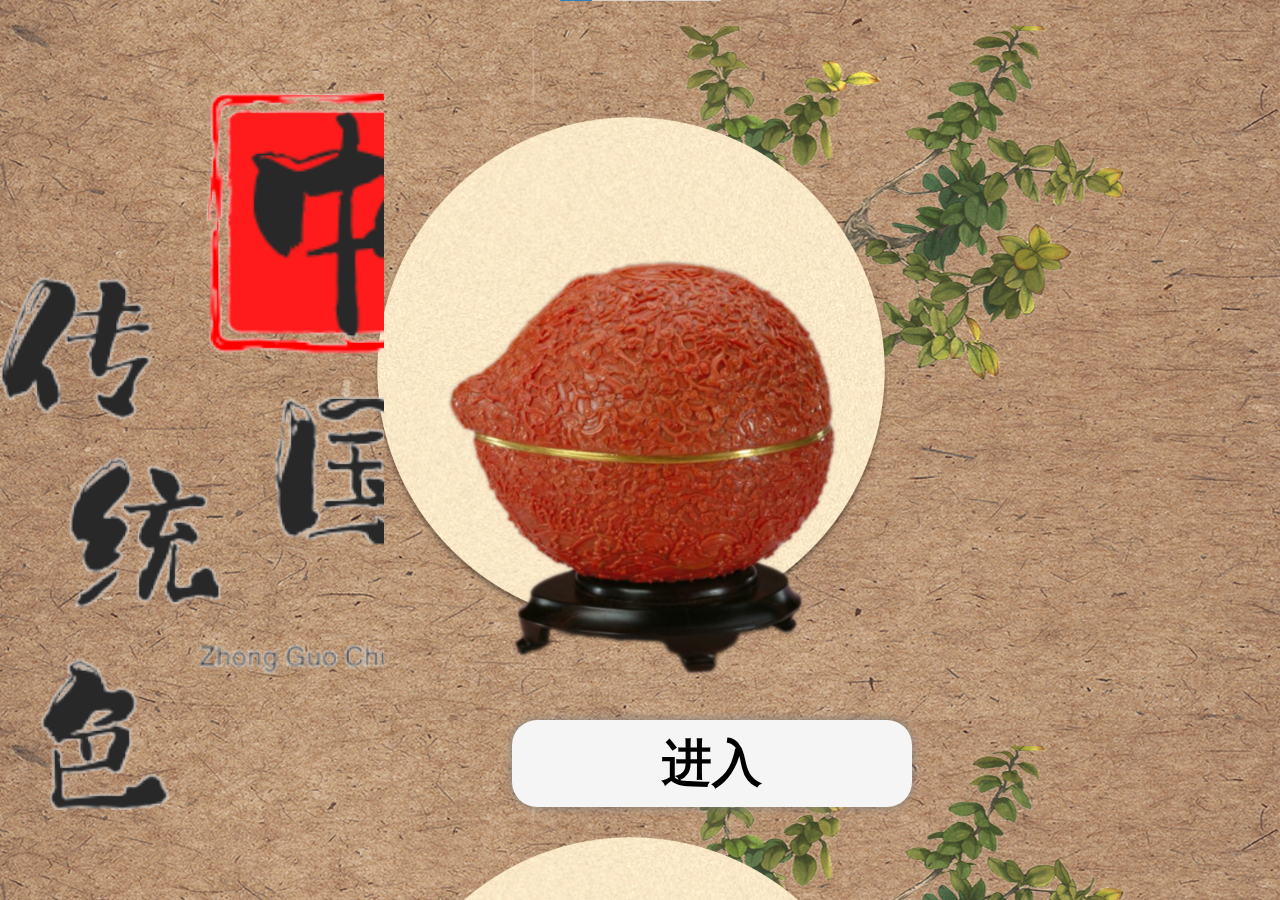
==== commit 4bae3f71: "完成" ====
--- a/index.html
+++ b/index.html
@@ -1,440 +1,179 @@
-﻿<!DOCTYPE html>
+<!DOCTYPE html>
 <html lang="en" xmlns="http://www.w3.org/1999/xhtml">
 
 <head>
-    <!-- TODO:增加首页 -->
-    <meta charset="utf-8" />
-    <title>中国传统色-寻找文物中的中国色彩</title>
-    <meta name="keywords" content="中国传统色，中国色，传统颜色，传统色彩，色彩文化" />
-    <meta name="description" content="寻找文物中的中国色彩" />
-    <link rel="shortcut icon" href="./img_/favicon.ico" />
-    <link rel="stylesheet" type="text/css" href="./css/style.css" />
-    <link rel="stylesheet" type="text/css" href="./css/fullpage.min.css" />
-    <link rel="stylesheet" type="text/css" href="./css/font-awesome.min.css">
-    <!-- Powered by https://github.com/FortAwesome/Font-Awesome -->
-    <script type="text/javascript" src="./js/jquery-3.6.0.min.js"></script>
-    <!-- Powered by https://github.com/jquery/jquery -->
-    <script type="text/javascript" src="./js/jquery.color.plus-names-2.2.0.min.js"></script>
-    <!-- Powered by https://github.com/jquery/jquery-color -->
-    <script type="text/javascript" src="./js/fullpage.min.js"></script>
-    <!-- Powered by https://github.com/alvarotrigo/fullPage.js -->
-    <script type="text/javascript" src="./js/clipboard.min.js"></script>
-    <!-- Powered by https://github.com/zenorocha/clipboard.js -->
-    <!-- TODO:php -->
-    <script type="text/javascript">
-        // TODO:更多动画
-        $(document).ready(function () {
-            $('#fullpage').fullpage({
-                // 锚点设置
-                anchors: ['homePage', '1Page', '2Page', '3Page', '4Page', '5Page', '6Page', '7Page',
-                    '8Page', '9Page'
-                ],
-                menu: "#menu",
-                onLeave: function (origin, destination, direction) {
-                    var leavingSection = this;
-                    var colorsChangeMenu = new Array("rgba(177, 59, 46, 1)", "rgba(177, 59, 46, 1)",
-                        "rgba(241, 143, 96, 1)", "rgba(255, 238, 111, 1)", "rgba(93,131,81,1)",
-                        "rgba(188,212,231,1)", "rgba(111,148,205,1)", "rgba(138,24,116,1)");
-                    // 清除项目背景颜色
-                    $("#menu a[href='#" + origin.index + "Page']").css("background-color", "")
-                    // 增加项目背景颜色（渐变）
-                    $("#menu a[href='#" + destination.index + "Page']").animate({
-                        backgroundColor: colorsChangeMenu[destination.index]
-                    }, 100)
-                    //清除画笔图标
-                    $(".fa-paint-brush").remove()
-                    //增加画笔图标
-                    $("<i class='fa fa-paint-brush'></i>").prependTo("#menu a[href='#" + destination
-                        .index + "Page']")
-                }
-            })
-            //侧栏动态折叠
-            $("div.colorinfo label").click(function () {
-                var $target = $("div.colorinfo input");
-                if ($target.is($(":checked"))) {
-                    $("div.colorinfo label,input").animate({
-                        right: '0'
-                    })
-                    $("div.colorinfo label,input").css({
-                        transform: '',
-                    })
-                    $("div.info").animate({
-                        right: '-550px'
-                    })
-                } else {
-                    $("div.colorinfo label,input").animate({
-                        right: '550px'
-                    })
-                    $("div.colorinfo label,input").css({
-                        transform: 'rotateY(180deg)',
-                    })
-                    $("div.info").animate({
-                        right: '0'
-                    })
-                }
-            })
-            //点击色块复制颜色值
-            var clipboard = new ClipboardJS('.cube');
-            clipboard.on('success', function () {
-                alert("复制色值（RGB）成功，请检查你的剪贴板！");
-            })
-        })
-    </script>
+	<meta charset="utf-8">
+	<title>中国传统色-寻找文物中的中国色彩</title>
+	<meta name="keywords" content="中国传统色，中国色，传统颜色，传统色彩，色彩文化" />
+	<meta name="description" content="寻找文物中的中国色彩" />
+	<link rel="shortcut icon" href="./img_/favicon.ico" />
+	<style type="text/css">
+		* {
+			box-sizing: border-box;
+			margin: 0;
+			padding: 0;
+		}
+
+		body {
+			overflow: hidden;
+			background: url('./img_/1stbackground.png');
+			background-size: cover;
+		}
+
+		.h {
+			position: absolute;
+			top: 10%;
+			width: 30%;
+			height: 80%;
+			background-image: url('./img_/logoY.png');
+			background-size: cover;
+		}
+
+		a {
+			font-size: 50px;
+			font-weight: 900;
+			position: absolute;
+			top: 80%;
+			left: 40%;
+			display: block;
+			padding: 10px 150px;
+			text-align: center;
+			text-decoration: none;
+			text-decoration: none;
+			color: black;
+			border-radius: 25px;
+			background: whitesmoke;
+			box-shadow: 0 0 10px grey;
+		}
+
+		a:hover {
+			transition-duration: .5s;
+			color: gray;
+		}
+
+		​ ul {
+			list-style: none;
+		}
+
+		.showcase {
+			position: absolute;
+			top: 50%;
+			left: 50%;
+			overflow: hidden;
+			width: 520px;
+			height: 450px;
+			transform: translate(-50%, -50%);
+		}
+
+		ul.slides {
+			font-size: 0;
+			position: absolute;
+			z-index: -1;
+			outline: 3px dashed red;
+		}
+
+		ul.slides li.slide {
+			display: inline-block;
+		}
+	</style>
+
 </head>
 
 <body>
-    <!-- 导航栏 -->
-    <nav id="menu">
-        <ul>
-            <li data-menuanchor="homePage"><a href="#homePage"><i class="fa fa-home fa-lg"></i></a></li>
-            <li data-menuanchor="1Page"><a href="#1Page">红</a></li>
-            <li data-menuanchor="2Page"><a href="#2Page">橙</a></li>
-            <li data-menuanchor="3Page"><a href="#3Page">黄</a></li>
-            <li data-menuanchor="4Page"><a href="#4Page">绿</a></li>
-            <li data-menuanchor="5Page"><a href="#5Page">蓝</a></li>
-            <li data-menuanchor="6Page"><a href="#6Page">靛</a></li>
-            <li data-menuanchor="7Page"><a href="#7Page">紫</a></li>
-            <li id="readme"><a href="https://github.com/Rzerofour/ChineseTraditionalColors#readme" target="_blank"><i
-                        class="fa fa-info fa-lg"></a></i></li>
-        </ul>
-    </nav>
-    <!-- 内容 -->
-    <!-- TODO:文字补充  -->
-    <section id="main">
-        <div id="fullpage">
-            <div class="section active" id="section0">
-                <div class="img"><img data-src="./img_/首页_.png" alt="《乾隆帝月令七十二候诗》彩色墨" title="《乾隆帝月令七十二候诗》彩色墨" /></div>
-                <div class="iteminfo">
-                    <h2>欢迎来到</h2>
-                    <h1>中国传统色！</h1>
-                    <ul>
-                        <li>在这里您可以：</li>
-                        <li><i class="fa fa-eye"></i> 欣赏中国传统色彩</li>
-                        <li><i class="fa fa-lightbulb-o"></i> 了解中国文物知识</li>
-                        <li><i class="fa fa-book"></i> 阅读色彩背后的故事</li>
-                        <li><i class="fa fa-pencil"></i> 点击即可使用颜色</li>
-                        <li><i class="fa fa-comments-o"></i> 与我们共同交流学习</li>
-                    </ul>
-                </div>
-            </div>
-            <div class="section" id="section1">
-                <div class="img"><img data-src="./img_/红_.png" alt="雍正款仿钧窑变釉弦纹扁肚瓶" title="雍正款仿钧窑变釉弦纹扁肚瓶" /></div>
-                <div class="iteminfo">
-                    <p> 雍正款仿钧窑变釉弦纹扁肚瓶，清雍正，高25.5厘米，口径7.3厘米，足径12厘米。瓶唇口、细长颈、颈、肩部凸起七道弦纹、扁圆腹，形如荸荠，故称荸荠扁瓶。圈足。外底刻划篆体“雍正年制”四字双行款。胎体厚重，从近底部釉可以看出系采用多次施釉而成。器内施天蓝色窑变釉，器外施红色窑变釉，釉面尤如丛丛燃烧的火焰，自然垂流至近底处，红色中闪现着蓝色星点，变幻迷离，绚丽多彩。足内釉面不匀。钧窑因其变幻莫测的釉色被后世追仿，雍正时期督陶官唐英为了仿烧钧窑瓷器曾于雍正七年（1729年）三月派厂署幕友吴尧圃亲赴钧州，调查钧窑釉料配制法。据清宫造办处档案记载，雍正八年（1730年）三月已做得仿钧窑瓶，十月年希尧呈进仿钧窑瓷炉大小十二件，受到皇帝的赞赏“此炉烧造甚好，传与年希尧照此样再多烧几件”。由此说明，雍正时期由于唐英的努力，仿烧钧窑瓷器已达到了相当高的水平。此瓶釉面仿宋代钧窑瓷器窑变釉，器型却是宋代钧窑瓷器中所不见，为雍正时期创新之作。
-                    </p>
-                </div>
-                <div class="colorinfo">
-                    <input type="checkbox" id="checkbox1">
-                    <label for="checkbox1">
-                        <i class="fa fa-chevron-left fa-5x"></i>
-                    </label>
-                    <div class="info">
-                        <div class="box">
-                            <div class="cube" data-clipboard-text="203,82,62"
-                                style="background-color:rgba(203, 82, 62, 1) ;"></div>
-                            <div class="name"><ruby>赩<rt>xì</rt></ruby>炽</div>
-                            <div class="intro">赤红如火，光亮艳炽。左思《蜀都赋》曰”丹沙赩炽出其坂，蜜房郁毓被其阜”。李周翰注“赩炽，赤光，丹砂色也”。陶拱《五色比象赋》曰“青为山兮峣嶷而争峻，赤为火兮赩炽而含燠”。朱景英《龚蕙亩宣副帅招同任伯卿将军登赤嵌城望海作》咏“厥状赩炽出绀鬘,屹然百雉凌飞湍”。
-                            </div>
-                        </div>
-                        <div class="box">
-                            <div class="cube" data-clipboard-text="177,59,46"
-                                style="background-color:rgba(177, 59, 46, 1) ;"></div>
-                            <div class="name">石榴裙</div>
-                            <div class="intro">色挟石榴之红,裙带美人之姿。杜审言《戏 赠赵使君美人》咏“红粉青娥映楚云,桃花马上石榴裙”。武则天《如意娘》咏“不信比来长下泪,开箱验取石榴裙”。白居易《官宅》咏“移舟木兰棹,行酒石榴裙”,又《和春深二十首》咏“眉欺杨柳叶,裙妒石榴花”。万楚《五日观妓》咏“眉黛夺将萓草色,红裙妒杀石榴花”。
-                            </div>
-                        </div>
-                        <div class="box">
-                            <div class="cube" data-clipboard-text="149,48,46"
-                                style="background-color:rgba(149, 48, 46, 1) ;"></div>
-                            <div class="name">朱湛</div>
-                            <div class="intro">语出《周礼・考工记》“钟氏染羽,以朱湛丹秫,三月而炽之,淳而渍之。三入为纁,五入为緅,七入为缁”。朱湛的湛字是浸溃的意思,丹秫的秫字是黏性谷物的意思,朱湛丹秫就是将朱砂与黏性谷物一起浸渍和发酵,以期朱砂颜料能够借由淀粉黏度而更好地附着于织物。经过三个月到达最佳的状态,再浸泡。三入、五入、七入指浸泡的次如要取得较深的、较鲜艳的色相的话,就必须反复地染色。朱湛就是厚重的红色。
-                            </div>
-                        </div>
-                        <div class="box">
-                            <div class="cube" data-clipboard-text="130,35,39"
-                                style="background-color:rgba(130,35,39,1) ;"></div>
-                            <div class="name">大<ruby>繎<rt>rán</rt></ruby></div>
-                            <div class="intro">史游《急就篇》有“蒸栗绢绀缙红繎”一句,颜师古注“蒸栗,黄色,若蒸孰之栗也。娟，生白缯,似缣而疏者也,一名鲜支。绀,青而赤色也。缙,浅赤色也。红,色赤而白也。繎者,红色之尤深,言若火之然也”。大繎,其色大开大放,如火如茶。
-                            </div>
-                        </div>
-                    </div>
-                </div>
-            </div>
-            <div class="section" id="section2">
-                <div class="img"><img data-src="./img_/橙_.png" alt="金胎珊瑚桃式盒" title="金胎珊瑚桃式盒" /></div>
-                <div class="iteminfo">
-                    <p>金胎珊瑚桃式盒，清，高19厘米，长22.5厘米，宽20厘米。盒为桃形，分为器和盖两部分。盒内为金胎，外为红珊瑚面，满琢纹饰。顶中部琢一篆书团“寿”字，字上面凸雕一展翅的蝙蝠，寓福寿之意。盒上半部琢云气纹，云气中有9条龙游弋其中，龙身辗转腾跃，时隐时现，极为生动。下半部琢海水托云气纹，海水湍急。此盒造型生动，金胎外面的珊瑚系由多块珊瑚粘接而成，严丝合缝，毫无破绽，工艺复杂，技艺精湛，珊瑚成色上佳。此器既可做清代后妃们盛放珍宝的首饰盒，又可做精美的工艺陈设品。此盒藏有一对。
-                    </p>
-                </div>
-                <div class="colorinfo">
-                    <input type="checkbox" id="checkbox2">
-                    <label for="checkbox2">
-                        <i class="fa fa-chevron-left fa-5x"></i>
-                    </label>
-                    <div class="info">
-                        <div class="box">
-                            <div class="cube" data-clipboard-text="245,176,135"
-                                style="background-color:rgba(245,176,135, 1) ;"></div>
-                            <div class="name"><ruby>骍<rt>xīng</rt></ruby>刚</div>
-                            <div class="intro">《周礼・地官・草人》日“凡粪种,骍刚用牛,赤缇用羊”。这里,骍刚是赤黄色的土壤。《诗经・鲁颂・网官》日“秋而载尝夏而福衡,白牡骍刚”。这里,骍刚是赤黄色的公牛。沈昌宇《宝盘歌》咏“祭告清庙牵骍刚,股肱二虢同趋跄”。
-                            </div>
-                        </div>
-                        <div class="box">
-                            <div class="cube" data-clipboard-text="241,143,96"
-                                style="background-color:rgba(241,143,96, 1) ;"></div>
-                            <div class="name"><ruby>赪<rt>chēng</rt></ruby>霞</div>
-                            <div class="intro">《尔雅》日“一染谓之縓,再染谓之赪,三染谓之纁”。江淹《齐太祖高皇帝诔》日“赪霞拂朝,苍烟懵夕”。刘崧《楚酒苦如檗歌》咏“丹田微蒸香露溢,着面已觉赪霞生”。严嵩《海天春晓图歌为桂翁作》咏“赪霞紫炁摇青葱,曦轮涌出扶桑东”。解缙《题杏林精舍图》咏“开花二三月,绕天红雨垂。勃如赪霞烂,郁若云离披”。日出日落,赪色之霞,轻红烂漫。
-                            </div>
-                        </div>
-                        <div class="box">
-                            <div class="cube" data-clipboard-text="239,132,93"
-                                style="background-color:rgba(239,132,93, 1) ;"></div>
-                            <div class="name"><ruby>赪<rt>chēng</rt></ruby>尾</div>
-                            <div class="intro">语出《诗经・周南·汝坟》“鲂鱼赪尾,王室如毁”。毛传“赪,赤也,鱼劳则尾赤”。张协《七命》日“范公之鳞,出自九溪,赪尾丹鳃,紫翼青鬐”。韦庄《和郑拾遗秋日感事一百韵》咏“黑头期命爵,赪尾尚忧鲂”。陆游《秋兴》咏“白头韭美腌齑熟,尾鱼鲜斫鲙成”。梅尧臣《颖上得鲤鱼为怀余姚谢师厚》咏“青蓑潭上老,赪尾网中鱼”。刘弇《招季山还家》咏“绿葵白芋故园老,黄颊尾前溪肥”。
-                            </div>
-                        </div>
-                        <div class="box">
-                            <div class="cube" data-clipboard-text="237,109,70"
-                                style="background-color:rgba(237,109,70, 1) ;"></div>
-                            <div class="name">朱柿</div>
-                            <div class="intro">王逸《荔支赋》曰“宛中朱柿,房陵缥李,酒泉白柰”。张蕴《朱柿》咏“慈恩分种远,骈实渥如丹”。谢肃《咏荔枝闽宪作》咏“星球朱柿杂硫黄,磊落千林带海旁”。王世贞《元瑞计偕过吴入访弇中留饮有赠》咏“鸾刀缕黄颌,雕盘钉朱柿”。李之世《迁馆》咏“庭木醉霜华,朱柿与黄橘”。
-                            </div>
-                        </div>
-                    </div>
-                </div>
-            </div>
-            <div class="section" id="section3">
-                <div class="img"><img data-src="./img_/黄_.png" alt="淡黄釉瓶" title="淡黄釉瓶" /></div>
-                <div class="iteminfo">
-                    <p>淡黄釉瓶，清雍正，高14.6厘米，口径3.3厘米，足径1.7厘米。瓶撇口，细颈，溜肩，肩下渐敛，圈足。通体及足内施淡黄釉。外底暗刻篆书“大清雍正年制”三行六字款。淡黄釉瓷器创烧于雍正时期，其着色剂为氧化锑，由于其釉色比以氧化铁为着色剂的传统浇黄釉浅淡，故名“淡黄釉”。又因其釉色淡雅似蛋黄色，故又称“蛋黄釉”。雍正十三年（1735年）督陶官唐英撰写的《陶成纪事》中称之为“西洋黄”。雍正淡黄釉瓷器的造型多为小件的瓶、盘、碗、杯、碟等，小巧的形体配以淡雅的釉色，颇显俊秀典雅。清代雍正瓷器素以造型娟秀、胎釉精细著称于世。此瓶由康熙时的柳叶瓶演变而来，其娇美之形体，恬静之釉质，集中体现了雍正瓷器的艺术风格。
-                    </p>
-                </div>
-                <div class="colorinfo">
-                    <input type="checkbox" id="checkbox3">
-                    <label for="checkbox3">
-                        <i class="fa fa-chevron-left fa-5x"></i>
-                    </label>
-                    <div class="info">
-                        <div class="box">
-                            <div class="cube" data-clipboard-text="255,247,153"
-                                style="background-color:rgba(255,247,153, 1) ;"></div>
-                            <div class="name">黄白游</div>
-                            <div class="intro">金银气色,若白轻黄。《史记・孝武本纪》载“合兹中山,有黄白云降盖,若兽为符，路弓乘矢,集获坛下,报祠大飨”。汤显祖《有友人怜予乏劝为黄山白岳之游》咏“欲识金银气,多从黄白游。一生痴绝处,无梦到徽州”。黄山白岳间,喜其南柯痴绝,纂取诗意而命名此色。屈大均《送人返徽州》“黄山白岳梦魂同,之子乘秋一杖还”。
-                            </div>
-                        </div>
-                        <div class="box">
-                            <div class="cube" data-clipboard-text="255,238,111"
-                                style="background-color:rgba(255,238,111, 1) ;"></div>
-                            <div class="name">松花</div>
-                            <div class="intro">苏敬《新修本草》云“松花名松黄,拂取似蒲黄。正尔酒服轻身,疗病云胜皮、叶及脂”。李匡义《资暇录》云“松花笺代以为薛涛笺误也。松花笺其来旧矣”。李白《酬殿明佐见赠五云裘歌》咏“轻如松花落金粉,浓似苔锦含碧滋”。韦庄《乞彩笺歌》“班班布在时人口,满袖松花都未有”。王建《设酒寄独孤少府》咏“自看和酿一依方,缘看松花色較黄”。景焕《牧竖闲谈》云“于是涛别模新样小幅松花纸,多用题诗,因寄献元公百余幅”。李石《续博物志》“元和中,元稹使蜀,营妓薛涛造十色彩笺以寄,元稹于松花纸上寄诗赠涛”。
-                            </div>
-                        </div>
-                        <div class="box">
-                            <div class="cube" data-clipboard-text="236,212,82"
-                                style="background-color:rgba(236,212,82, 1) ;"></div>
-                            <div class="name">缃叶</div>
-                            <div class="intro">许慎《说文解字・糸部》注“缃,帛浅黄色也”。刘熙《释名·释采帛》注“缃,桑也,如桑叶初生之色也”。王僧达《诗》咏“缃叶未开萼,红葩已发光”。李峤《荷》咏“鱼戏排缃叶,龟浮见绿池”。夏竦《皇帝听讲尚书彻太清楼赐宴》咏“赐花缃叶缀,劝酒玉卮传”,又《宣赐翠芳亭双头并蒂牡丹仍令赋诗》咏“红房争并萼,缃叶竞骈枝”。葛立方《小酌以诗招道祖分茶》咏“宝胯开细叶,香尘堕柘罗”。
-                            </div>
-                        </div>
-                        <div class="box">
-                            <div class="cube" data-clipboard-text="182,160,20"
-                                style="background-color:rgba(182,160,20, 1) ;"></div>
-                            <div class="name">苍黄</div>
-                            <div class="intro">《黄帝内经・素间·五常政大论》载“其色苍黄”。王冰注“色黄之物,外兼苍也”。《墨子・所染》日“染于苍则苍,染于黄则黄,所以入者变,其色也变”。春之初立,切都在生长变化,以其不确定而命名此色。元稹《酬李六醉后见寄口号》咏“健羨觥飞酒,苍黄日映篱”。李商隐《李夫人三首》咏“土花漠碧云茫茫,黄河欲尽天苍黄”,又《有感二首》咏“苍黄五色棒,掩遏一阳生”。
-                            </div>
-                        </div>
-                    </div>
-                </div>
-            </div>
-            <div class="section" id="section4">
-                <div class="img"><img data-src="./img_/绿_.png" alt="素三彩海蟾纹三足洗" title="素三彩海蟾纹三足洗" /></div>
-                <div class="iteminfo">
-                    <p>素三彩海蟾纹三足洗，明正德，高10.8厘米，口径23.7厘米，足距17.8厘米。洗口内敛，平底，下承三如意头式足，口沿黄彩暗刻楷书“正德年制”四字款，内施青白釉，外壁刻划16个海中嬉游的蟾蜍，纹饰构图简练。以黄彩绘蟾蜍，绿彩绘海水，白彩绘浪花，紫彩涂口、足，色彩和谐分明，清爽悦目。传世的正德素三彩已屈指可数，这件洗可谓是稀世珍品。洗在古代生活中用途广泛，有盥洗用具，亦有文房用具或陈设品。其形制广口，折沿，宽唇，深腹，平底。汉至晋代流行在器物内底刻鱼纹，有陶、青瓷制品。宋代南北瓷窑普遍烧造。明清时则以江西景德镇窑的青花、五彩、粉彩及斗彩等陶瓷制品为佳。
-                    </p>
-                </div>
-                <div class="colorinfo">
-                    <input type="checkbox" id="checkbox4">
-                    <label for="checkbox4">
-                        <i class="fa fa-chevron-left fa-5x"></i>
-                    </label>
-                    <div class="info">
-                        <div class="box">
-                            <div class="cube" data-clipboard-text="106,141,82"
-                                style="background-color:rgba(106,141,82, 1) ;"></div>
-                            <div class="name">石发</div>
-                            <div class="intro">周处《风土记》日“石发,水苔也,青绿色,皆生于石”。杨婀《青苔赋》日“别生分类,西京南越,则乌韭兮绿钱,金苔兮石发”。陆龟蒙《苔赋》日“高有瓦苔,卑有泽葵。散岩窦者日石发,补空田者日垣衣。在屋曰昔邪,在药日陟厘”。林逋《过芜湖县》咏“更好两三僧院舍,松衣石发斗山幽”。苏轼《慈湖夹阻风五首》咏“千顷桑麻在船底,空余石发挂鱼衣”。李时珍《本草纲目》日“石发有二,生水中者为陟厘，生陆地者为乌韭”。
-                            </div>
-                        </div>
-                        <div class="box">
-                            <div class="cube" data-clipboard-text="93,131,81"
-                                style="background-color:rgba(93,131,81, 1) ;"></div>
-                            <div class="name">漆姑</div>
-                            <div class="intro">漆姑草,可入药,可入色。张彦远《历代名画记・论画体工用拓写》云“云中之鹿胶,吴中之鳔胶,东阿之牛胶,漆姑汁,炼煎并为重彩,郁而用之”。注日“古画皆用漆姑汁,若炼煎谓之郁色,于绿色上重用之”。史鉴《澄上人房紫牡丹开觞予以酒因诗以记》咏“又无仙家漆姑汁,可使浓华不凋落”。
-                            </div>
-                        </div>
-                        <div class="box">
-                            <div class="cube" data-clipboard-text="79,121,74"
-                                style="background-color:rgba(79,121,74, 1) ;"></div>
-                            <div class="name"><ruby>芰<rt>jì</rt></ruby>荷</div>
-                            <div class="intro">菱叶与荷叶的颜色,这是屈原大夫反复吟诵的清新与美好。语出《楚辞·离骚》“制芰荷以为衣令,集芙蓉以为裳”。萧绎《采莲赋》日“紫茎兮文波,红莲兮芰荷”。谢灵运《石壁精舍还湖中作》咏“芰荷迭映蔚,蒲稗相因依”。贺知章《采莲曲》咏“莫言春度芳非尽,别有中流采芰荷”。罗隐《宿荆州江陵驿》咏“风动芰荷香四散,月明楼阁影相侵”。黄庭坚《鄂州南楼书事四首》咏“四顾山光接水光,凭栏十里菱荷香”。
-                            </div>
-                        </div>
-                        <div class="box">
-                            <div class="cube" data-clipboard-text="42,110,63"
-                                style="background-color:rgba(42,110,63, 1) ;"></div>
-                            <div class="name">官绿</div>
-                            <div class="intro">陆游《遣兴》咏“风来弱柳摇官绿,云破奇峰涌帝青”。《碎金》云“青:佛头青、鸦青、粉青、蓝青、天水碧、柳芳绿、鹦哥绿、官録、鸭绿、麦绿”。宋应星《天工开物》云“大红官绿色,槐花煎水染,蓝淀盖,浅深皆用明矶”。陶宗仪《南村辍耕录・采绘法》云“官绿,即枝条绿是”。《广群芳谱》云“(绿豆)粒粗而色鲜者为官绿,又名明绿,皮薄粉多。粒小而色暗者为油绿,又名灰绿,皮厚粉少”。
-                            </div>
-                        </div>
-                    </div>
-                </div>
-            </div>
-            <div class="section" id="section5">
-                <div class="img"><img data-src="./img_/蓝_.png" alt="天蓝釉双龙耳瓶" title="天蓝釉双龙耳瓶" /></div>
-                <div class="iteminfo">
-                    <p>天蓝釉双龙耳瓶，清雍正，高51.8厘米，口径11.7厘米，足径13.7厘米。瓶洗口，细颈，溜肩，肩以下渐收敛，圈足。通体施天蓝色釉，凸起数道弦纹，两侧口、肩之间对称置龙形柄，肩部有八组椭圆形模印贴花装饰。外底署青花篆体“大清雍正年制”六字三行款。此瓶造型仿自唐代白釉或三彩双龙耳瓶。雍正天蓝釉瓷器的烧造在康熙的基础上有了进一步的发展，形成深浅不一的两种釉色，深若雨后晴空，淡趋月白。另外，康熙朝的天蓝釉瓷器多为小件文房用具，而雍正时出现行体较大的天蓝釉瓷器，如罐、瓶、缸、花盆等。
-                    </p>
-                </div>
-                <div class="colorinfo">
-                    <input type="checkbox" id="checkbox5">
-                    <label for="checkbox5">
-                        <i class="fa fa-chevron-left fa-5x"></i>
-                    </label>
-                    <div class="info">
-                        <div class="box">
-                            <div class="cube" data-clipboard-text="212,229,239"
-                                style="background-color:rgba(212,229,239, 1) ;"></div>
-                            <div class="name">月白</div>
-                            <div class="intro">宋应星《天工开物》载“月白、草白二色,俱靛水微染,今法用苋蓝煎水,半生半熟染”。李渔《闲情偶记》载“记子儿时所女子之少者,尚银红、桃红,稍长者尚月白。未几而银红桃红皆变大红,月白变蓝,再变则大红变紫,蓝变石青”。由是见,月白、蓝、石青是由浅及深的蓝色。杜牧《猿》咏“月白烟青水暗流,孤猿衔恨叫中秋”。陆游《夜汲》咏“酒渴起夜汲,月白天正青”。赵孟频《新秋》咏“露凉催蟋蟀,月白澹芙蓉”。
-                            </div>
-                        </div>
-                        <div class="box">
-                            <div class="cube" data-clipboard-text="188,212,231"
-                                style="background-color:rgba(188,212,231, 1) ;"></div>
-                            <div class="name">星郎</div>
-                            <div class="intro">星蓝,其色上应列宿。《后汉书・显宗孝明帝纪》日:“馆陶公主为子求郎,不许,而赐钱千万。谓群臣曰:“郎官上应列宿,出宰百里,有非其人,则民受其殃,是以难之。””。郑谷《锦二首》咏“红迷天子帆边日,紫夺星郎帐外兰”。岑参《送李别将摄伊吾令充使赴武威便寄崔员外》咏“遥知竹林下,星使对星郎”。徐现《寿曾漕》咏“乾坤清气有时合,合作星郎青似蓝”。
-                            </div>
-                        </div>
-                        <div class="box">
-                            <div class="cube" data-clipboard-text="163,187,219"
-                                style="background-color:rgba(163,187,219, 1) ;"></div>
-                            <div class="name">晴山</div>
-                            <div class="intro">云雾散而晴山蓝。李忱《幸华严寺》咏“云散睛山几万重,烟收春色更冲融”。李峤《和社杜学士江南初霁羁怀》咏“雾卷晴山出,风恬晚浪收”。李白《饯校书叔云》咏“看花饮美酒,听鸟临晴山”。韩琮《晚春江睛寄友人》咏“晩日低霞绮,晴山远画眉”。李薦《渼陂》咏“晴山如黛水如蓝,波浄天澄翠满潭”。文同《晴山》咏“东北横群峰新过夜来雨”。
-                            </div>
-                        </div>
-                        <div class="box">
-                            <div class="cube" data-clipboard-text="138,171,204"
-                                style="background-color:rgba(138,171,204, 1) ;"></div>
-                            <div class="name">品月</div>
-                            <div class="intro">清代服饰流行色,出处与月白相关,其色较月白更蓝。月白、品月、蓝、石青是由浅及深的蓝色。杨慎《题周昉琼枝夜醉图》咏“宝枕垂云选梦,玉萧品月偷声”。金永爵《纪晓岚紫石砚歌》咏“金樱手捧隃麋香,品月题花幽事足”。蒋日豫《抱遗老人空江吹笛小像》咏“乐府嬉春宛转情,玉山品月承平梦”。
-                            </div>
-                        </div>
-                    </div>
-                </div>
-            </div>
-            <div class="section" id="section6">
-                <div class="img"><img data-src="./img_/靛_.png" alt="雍正款蓝色透明玻璃八棱瓶" title="雍正款蓝色透明玻璃八棱瓶" /></div>
-                <div class="iteminfo">
-                    <p>雍正款蓝色透明玻璃八棱瓶，高14.5厘米，口径2.3厘米，足径4.2厘米。瓶八棱形，细长颈，鼓腹，圈足。通体呈透明宝蓝色，光素无纹饰。外底中心镌双方栏，内双竖行楷书“雍正年制”四字款。从目前的传世品看，玻璃八棱瓶的造型始见于雍正朝，乾隆时期曾以不同色泽的玻璃进行仿制，产品如出一辙，若无款识，则难以分辨。嘉庆以后仍有制作，但造型不规范，质不纯，色不佳，无法与雍、乾制品相提并论。该瓶造型规整，棱角笔直清晰，色泽雅致，晶莹剔透，虽无纹饰，却以其精巧的造型、宝石般的色泽和纯净无暇的质地取胜，格调高雅，显示了清宫玻璃厂高超的技艺，表明清雍正、乾隆二朝的玻璃制作工艺已达到其巅峰。
-                    </p>
-                </div>
-                <div class="colorinfo">
-                    <input type="checkbox" id="checkbox6">
-                    <label for="checkbox6">
-                        <i class="fa fa-chevron-left fa-5x"></i>
-                    </label>
-                    <div class="info">
-                        <div class="box">
-                            <div class="cube" data-clipboard-text="136,171,218"
-                                style="background-color:rgba(136,171,218, 1) ;"></div>
-                            <div class="name">窃蓝</div>
-                            <div class="intro">《尔雅・释鸟》日“秋扈,窃蓝”。郭璞注“窃蓝青色”。贾逵注“秋扈窃蓝,趣民收敛者也”。方以智《通雅・衣服・彩色》日凡言窃言盗,皆借色、浅色、闲色也。鸟九扈,有窃脂、窃蓝等色。《尔雅》虎窃毛,谓浅色也;扈之窃脂,言其色如靠肉也;窃蓝,浅蓝也;八骏有盗骊,盗亦窃,意谓浅骊也。古人善巧炼字,大率如此”。窃蓝在汉语言历史上是可考的第一个浅蓝色颜色词,宜存宜保。
-                            </div>
-                        </div>
-                        <div class="box">
-                            <div class="cube" data-clipboard-text="111,148,205"
-                                style="background-color:rgba(111,148,205,1) ;"></div>
-                            <div class="name">监德</div>
-                            <div class="intro">东方之晨星蓝光。语出《史记・天官书》“正月,与斗、牵牛晨出东方,名日监德。色苍苍有光”。司马贞注“岁星正月晨见东方之名”。童轩《感寓》咏“黎民悉于变垂拱成雍照。乃知帝监德,岂在险与夷”。
-                            </div>
-                        </div>
-                        <div class="box">
-                            <div class="cube" data-clipboard-text="89,118,186"
-                                style="background-color:rgba(89,118,186, 1) ;"></div>
-                            <div class="name">苍苍</div>
-                            <div class="intro">或水或天,其色幽蓝;或草或木,茂密盛开。此处,取前者其色也。《庄子·逍遥游》“天之苍苍,其正色邪”。《敕勒歌》咏“天苍苍,野茫茫。风吹草低见牛羊”。《祠洛水歌》咏“洛阳之水,其色苍苍”。
-                            </div>
-                        </div>
-                        <div class="box">
-                            <div class="cube" data-clipboard-text="46,89,167"
-                                style="background-color:rgba(46,89,167, 1) ;"></div>
-                            <div class="name">群青</div>
-                            <div class="intro">中国画传统颜料色,群而有集,青出金石。古时,由青金石矿物研磨加工而成的蓝色颜料称为天然群青,物以稀为贵,近世西方人工合成群青,迅速普及,但是不如天然群青淡雅、庄重。古诗中群青也指草木之青録。楼异《嵩山二十四咏》咏“回头却顾人间世,但见群青似小童”。曾丰《余得英州石山副之五绝句送曾鼎臣》咏“湖上飞来小祝融,群青在侧一居中”。王世贞《袁黄岩寄雁荡图及新诗见示颇怀壮游之感》咏“如分雁荡群青过,忽挾龙湫万玉来”。
-                            </div>
-                        </div>
-                    </div>
-                </div>
-            </div>
-            <div class="section" id="section7">
-                <div class="img"><img data-src="./img_/紫_.png" alt="雍正款仿钧窑变釉海棠式花盆" title="雍正款仿钧窑变釉海棠式花盆" /></div>
-                <div class="iteminfo">
-                    <p>雍正款仿钧窑变釉海棠式花盆，清雍正，高8厘米，口横16.5厘米，口纵16厘米，
-                        足横8.5厘米，足纵7厘米。花盆为海棠式、敞口、折沿、深腹壁下斜、平底、底开有两个渗水圆孔、底下承以四个如意云头小足。里、外均施仿钧窑变釉，蓝、紫相间，釉面垂流自然。外底刻划篆体“雍正年制”四字双行款。
-                    </p>
-                </div>
-                <div class="colorinfo">
-                    <input type="checkbox" id="checkbox7">
-                    <label for="checkbox7">
-                        <i class="fa fa-chevron-left fa-5x"></i>
-                    </label>
-                    <div class="info">
-                        <div class="box">
-                            <div class="cube" data-clipboard-text="166,85,157"
-                                style="background-color:rgba(166,85,157, 1) ;"></div>
-                            <div class="name">紫蒲</div>
-                            <div class="intro">其色水岸紫蒲,其意生机自然。李贺《昌谷诗》咏“大带委黄葛,紫蒲交狭涘”。张籍《酬白二十二舍人早春曲江见招》咏“紫蒲生湿岸,青鸭戏新波”。许浑《夜归丁卯桥村舍》咏“紫蒲低水槛,红叶半江船”。黄滔《贻宋评事》咏“时说三吴欲归处,绿波洲渚紫蒲丛”。刘仲尹《谒金门》咏“肠新鸳鸯三十六,紫蒲相对浴”。
-                            </div>
-                        </div>
-                        <div class="box">
-                            <div class="cube" data-clipboard-text="138,24,116"
-                                style="background-color:rgba(138,24,116, 1) ;"></div>
-                            <div class="name"><ruby>赪<rt>chēng</rt></ruby>紫</div>
-                            <div class="intro">其色红紫相间,其意绚烂斑驳。谢朓《和刘中书》咏“赪紫共彬驳,云锦相凌乱”。李贺《昌谷诗》咏“苔絮萦涧砾,山实垂赪紫”。更有绘色入画如卫宗武《莺花吟为良友作》“芬菲芳事毕,木芍药晚出。于中姚魏更倾城,扫退目前赪紫色”。再有黎廷瑞《春雪》“青神怯春寒,赪紫染未办”,《桐华》“芳韶歇赪紫,余喧始相寻”。
-                            </div>
-                        </div>
-                        <div class="box">
-                            <div class="cube" data-clipboard-text="108,33,109"
-                                style="background-color:rgba(108,33,109, 1) ;"></div>
-                            <div class="name">齐紫</div>
-                            <div class="intro">齐桓公之帝王紫。《韩非子・外储说左上》曰“齐王好衣紫,齐人皆好也。齐国五素不得一紫。齐王患紫贵,傅说王日:“《诗》云:不躬不亲,庶民不信。今王欲民无衣紫者,王请自解紫衣而朝,群臣有紫衣进者,日:益远!人恐臭。”是日也,郎中莫衣紫;是月也,国中莫衣紫;是罗也,境内莫衣紫”。《史记・苏秦列传》日“智者举事,因祸为福,转败为功。齐紫,败素也,而贾十倍”。《南史・陆庆》日“邹缨齐紫,且以移俗”。杨慎《春郊得紫字张惟信同赋》咏“广幕耀周缇,被服矜齐紫”。归有光《素庵诗》咏“流俗相纠错,纷纷竟齐紫”。
-                            </div>
-                        </div>
-                        <div class="box">
-                            <div class="cube" data-clipboard-text="66,34,86"
-                                style="background-color:rgba(66,34,86, 1) ;"></div>
-                            <div class="name">大<ruby>繎<rt>rán</rt></ruby></div>
-                            <div class="intro">语出李贺《雁门太守行》“角声满天秋色里,塞上燕脂凝夜紫”。不去争论是砌长城的紫土还是生于塞上的紫草,宁可去想象北境悲凉的暗夜天色。胡仔《歌风台》咏“赤帝当年布衣起,老妪悲啼白龙死,芒砀生云疑夜紫”。王恽《木兰花慢・赋红梨花》咏“塞上胭脂夜紫,雪边蝴蝶朝寒”。石宝《熊耳峰》咏“浮岚出晴丹,淑气凝夜紫”。顾翎《菩萨查》咏“纤云凝夜紫,烟落迷廊处”。
-                            </div>
-                        </div>
-                    </div>
-                </div>
-                <!-- 脚注(与紫色文物合为一页) -->
-                <footer class="section fp-auto-height" id="footer">
-                    <p>
-                        <a href="https://github.com/Rzerofour/ChineseTraditionalColors" target="_blank"><i
-                                class="fa fa-github"></i>项目主页</a>|
-                        <a href="mailto:919107390128@njust.edu.cn?subject=关于中国传统色网站的意见与建议"><i
-                                class="fa fa-envelope-o"></i>联系我们</a><br />
-                    </p>
-                    <p>本网站仅供个人学习网页制作，任意素材若侵犯您的权益请联系我们，我们将在24小时内删除。</p>
-                    <p>Powerd by <a href="https://github.com" target="_blank">Github</a>.Designed by <a
-                            href="https://github.com/Rzerofour" target="_blank">Sun Siliang</a> and <a
-                            href="https://github.com/jingweiwei-os" target="_blank">Jing Weiwei</a>.
-                    </p>
-                </footer>
-            </div>
-        </div>
-    </section>
+	<div class="h"></div>
+	<div class="showcase">
+		<ul class="slides">
+			<li class="slide"><img src="./img_/5.png" /></li>
+			<li class="slide"><img src="./img_/1.png"></li>
+			<li class="slide"><img src="./img_/2.png" /></li>
+			<li class="slide"><img src="./img_/3.png" /></li>
+			<li class="slide"><img src="./img_/4.png" /></li>
+			<li class="slide"><img src="./img_/5.png" /></li>
+			<li class="slide"><img src="./img_/1.png"></li>
+		</ul>
+	</div>
+	<div class="id">
+		<a href="./main.html">进入</a>
+	</div>
+	<script>
+		var slidewidth = 520;
+		var slides = document.querySelector('.slides');
+		var slidess = document.querySelectorAll('.slide');
+		var currentindex = 1;
+		var showcase = document.querySelector('.showcase');
+		var prevTime = 0;
+
+		function setslides() {
+			slides.style.width = slidewidth * slidess.length + 'px'
+			slides.style.left = '-' + slidewidth * currentindex + 'px'
+		}
+
+		function transitionmove() {
+			slides.style.left = '-' + slidewidth * currentindex + 'px'
+			slides.style.transition = 'left 1s'
+		}
+
+		function timeout() {
+			slides.style.left = '-' + slidewidth * currentindex + 'px'
+			slides.style.transition = 'none'
+		}
+
+		function shownextslide() {
+			currentindex++
+			transitionmove()
+			if (currentindex == slidess.length - 1) {
+				currentindex = 1
+				setTimeout(function () {
+					timeout()
+				}, 1000)
+			}
+		}
+
+		function showprevslide() {
+			currentindex--
+			slides.style.left = '-' + slidewidth * currentindex + 'px'
+			slides.style.transition = 'left 1000'
+			if (currentindex == 0) {
+				currentindex = slides.length - 2
+				setTimeout(function () {
+					timeout()
+				}, 1500)
+			}
+		}
+
+		function eventbind() {
+			showcase.addEventListener('click', function (e) {
+				console.log(e.target.classList.contains('fa fa-share'));
+				if (e.target.classList.contains('next')) {
+
+					throttle(shownextslide, 50)
+				} else if (e.target.classList.contains('prev')) {
+					showprevslide()
+				}
+			})
+		}
+
+		function autoplay() {
+			setInterval(function () {
+				shownextslide()
+			}, 1600)
+		}
+
+		function throttle(fn, delay) {
+			var now = Date.now()
+			if (now - prevTime >= delay) {
+				fn()
+				prevTime = Data.now()
+			}
+		}
+
+		function init() {
+			setslides()
+			eventbind()
+			autoplay()
+		}
+		init()
+	</script>
 </body>
 
 </html>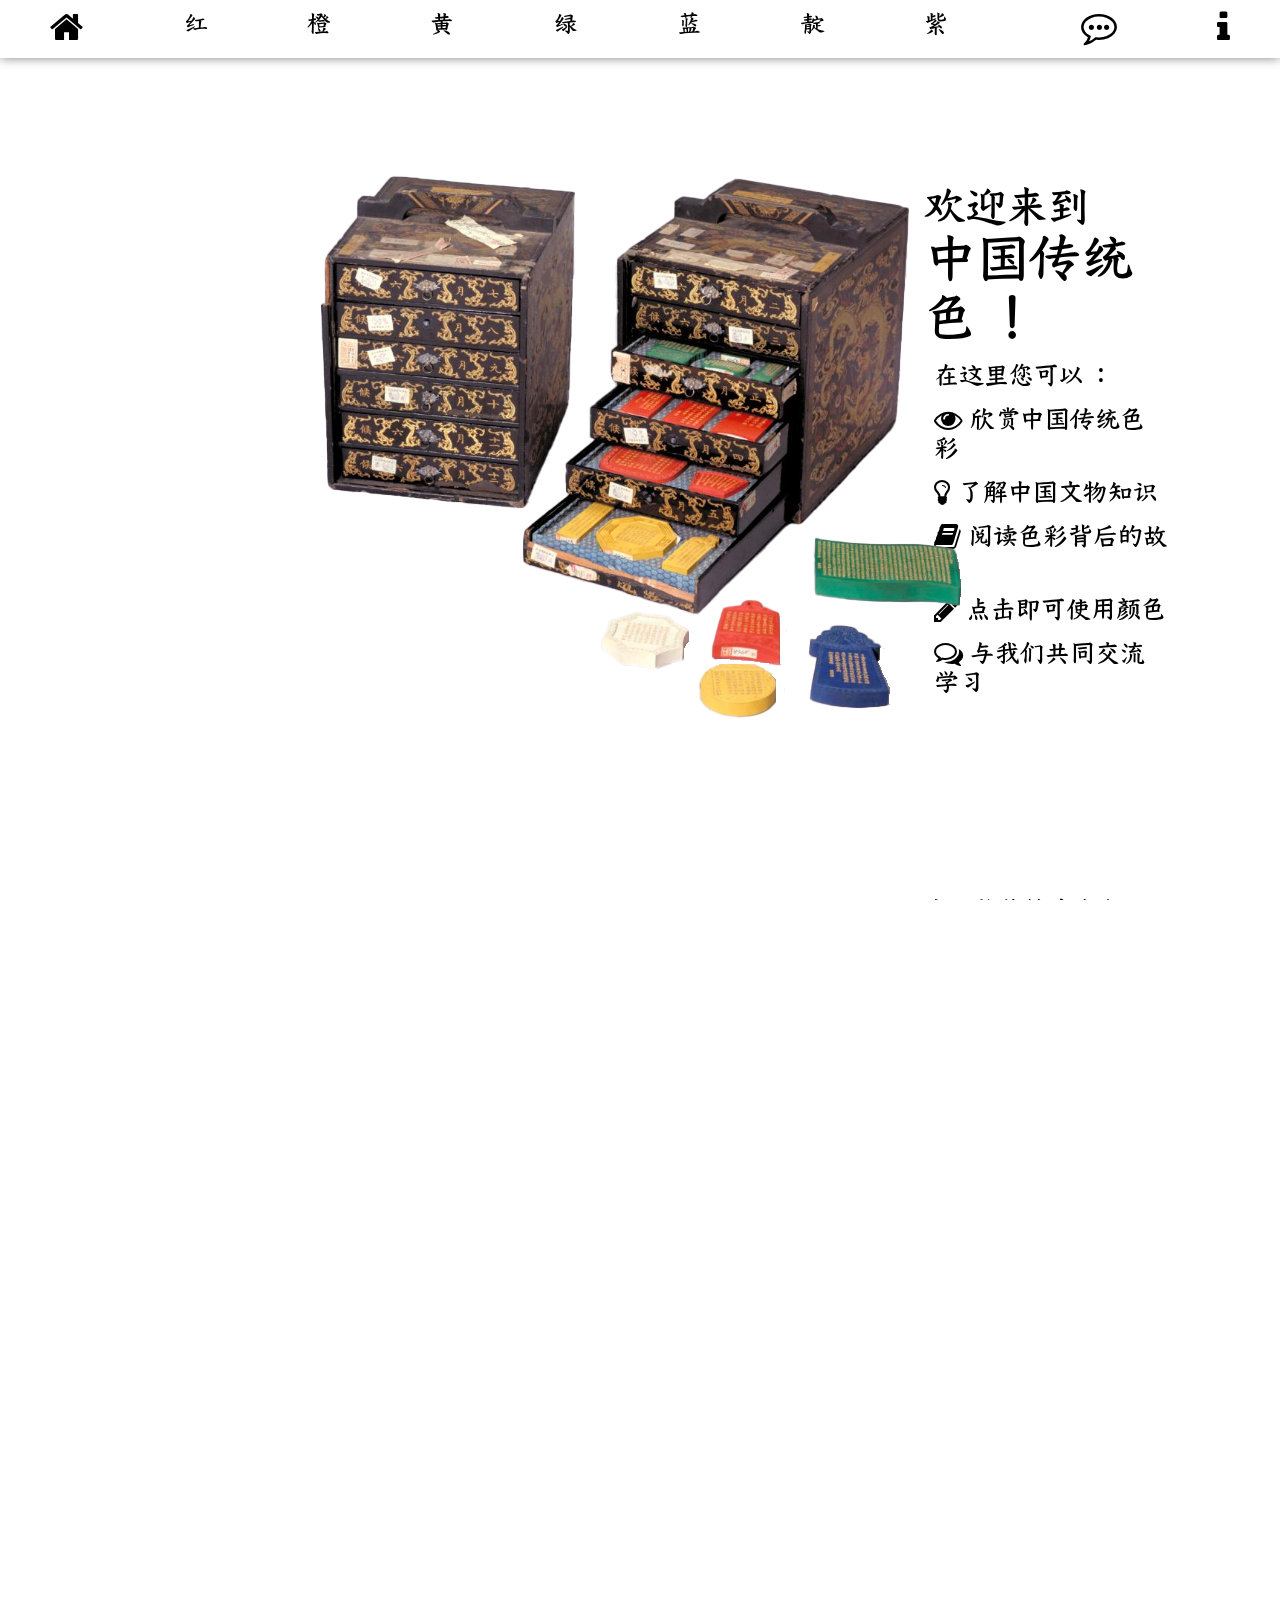
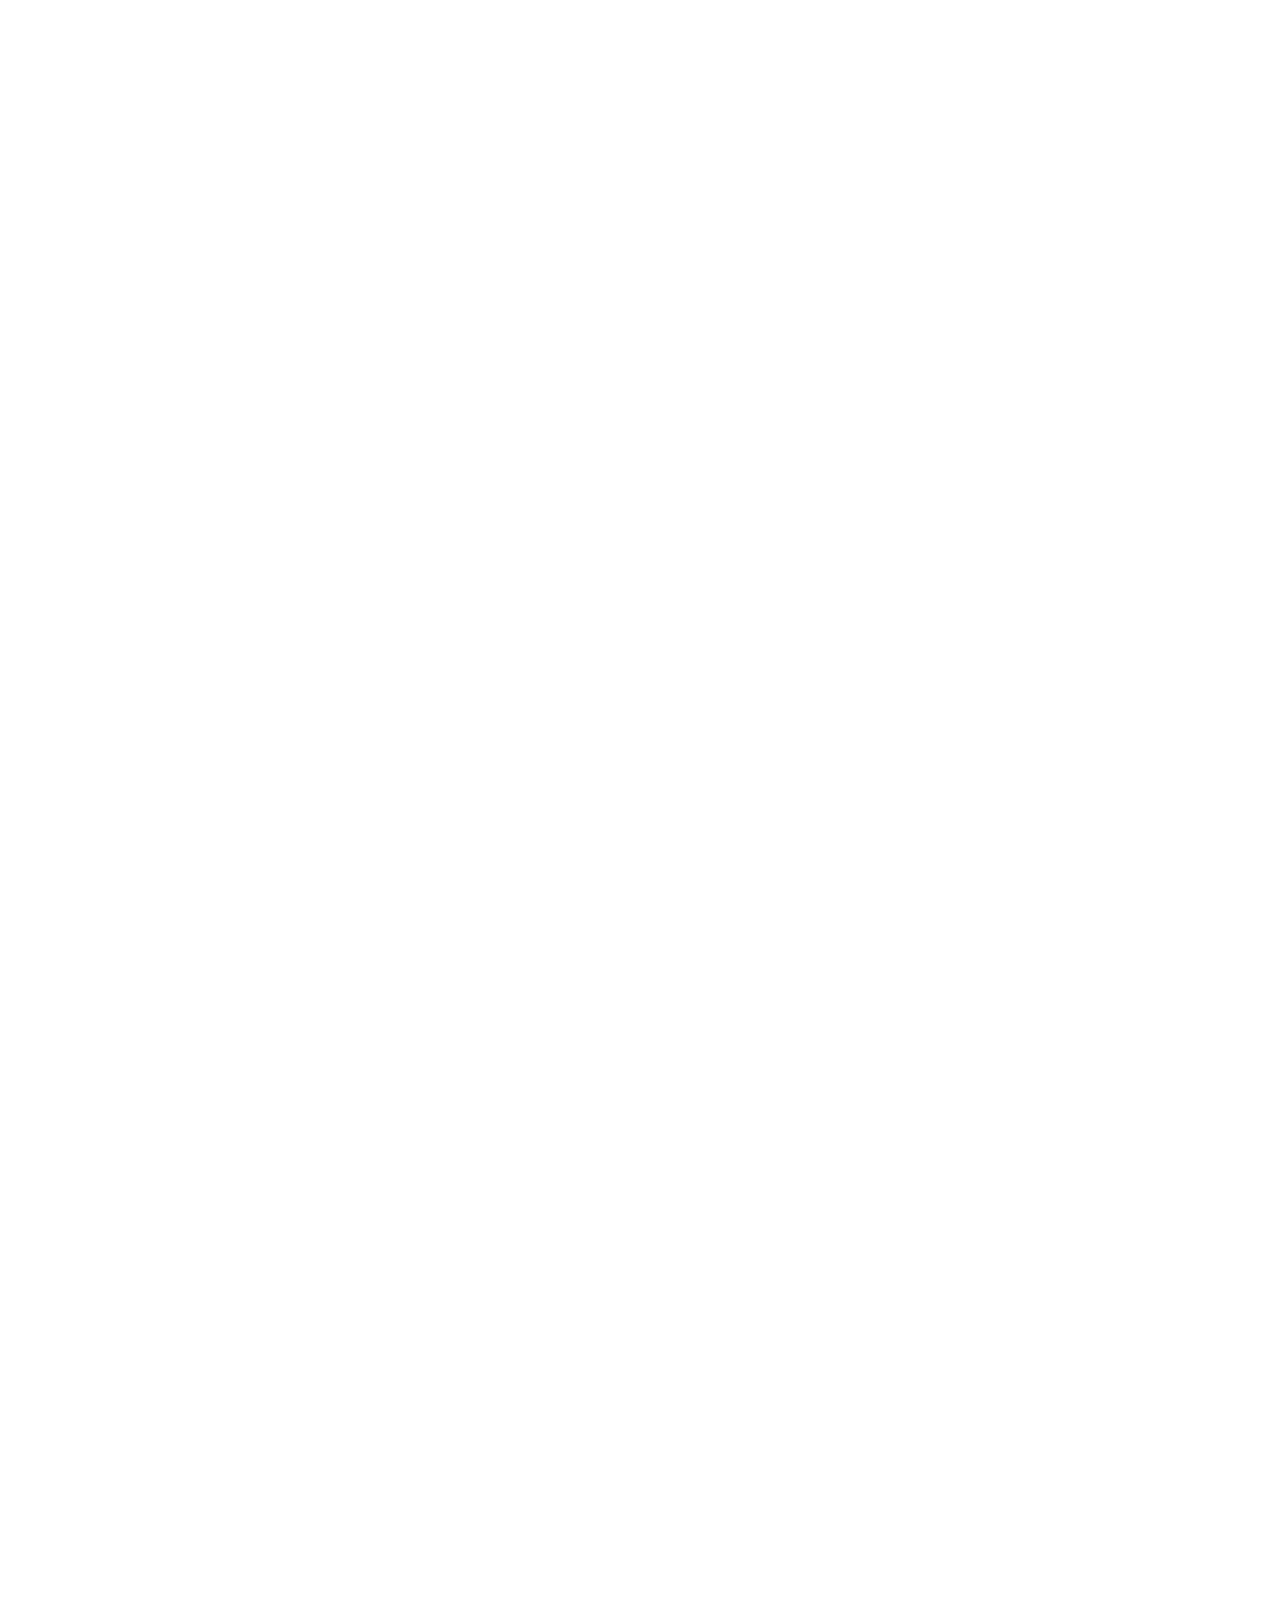
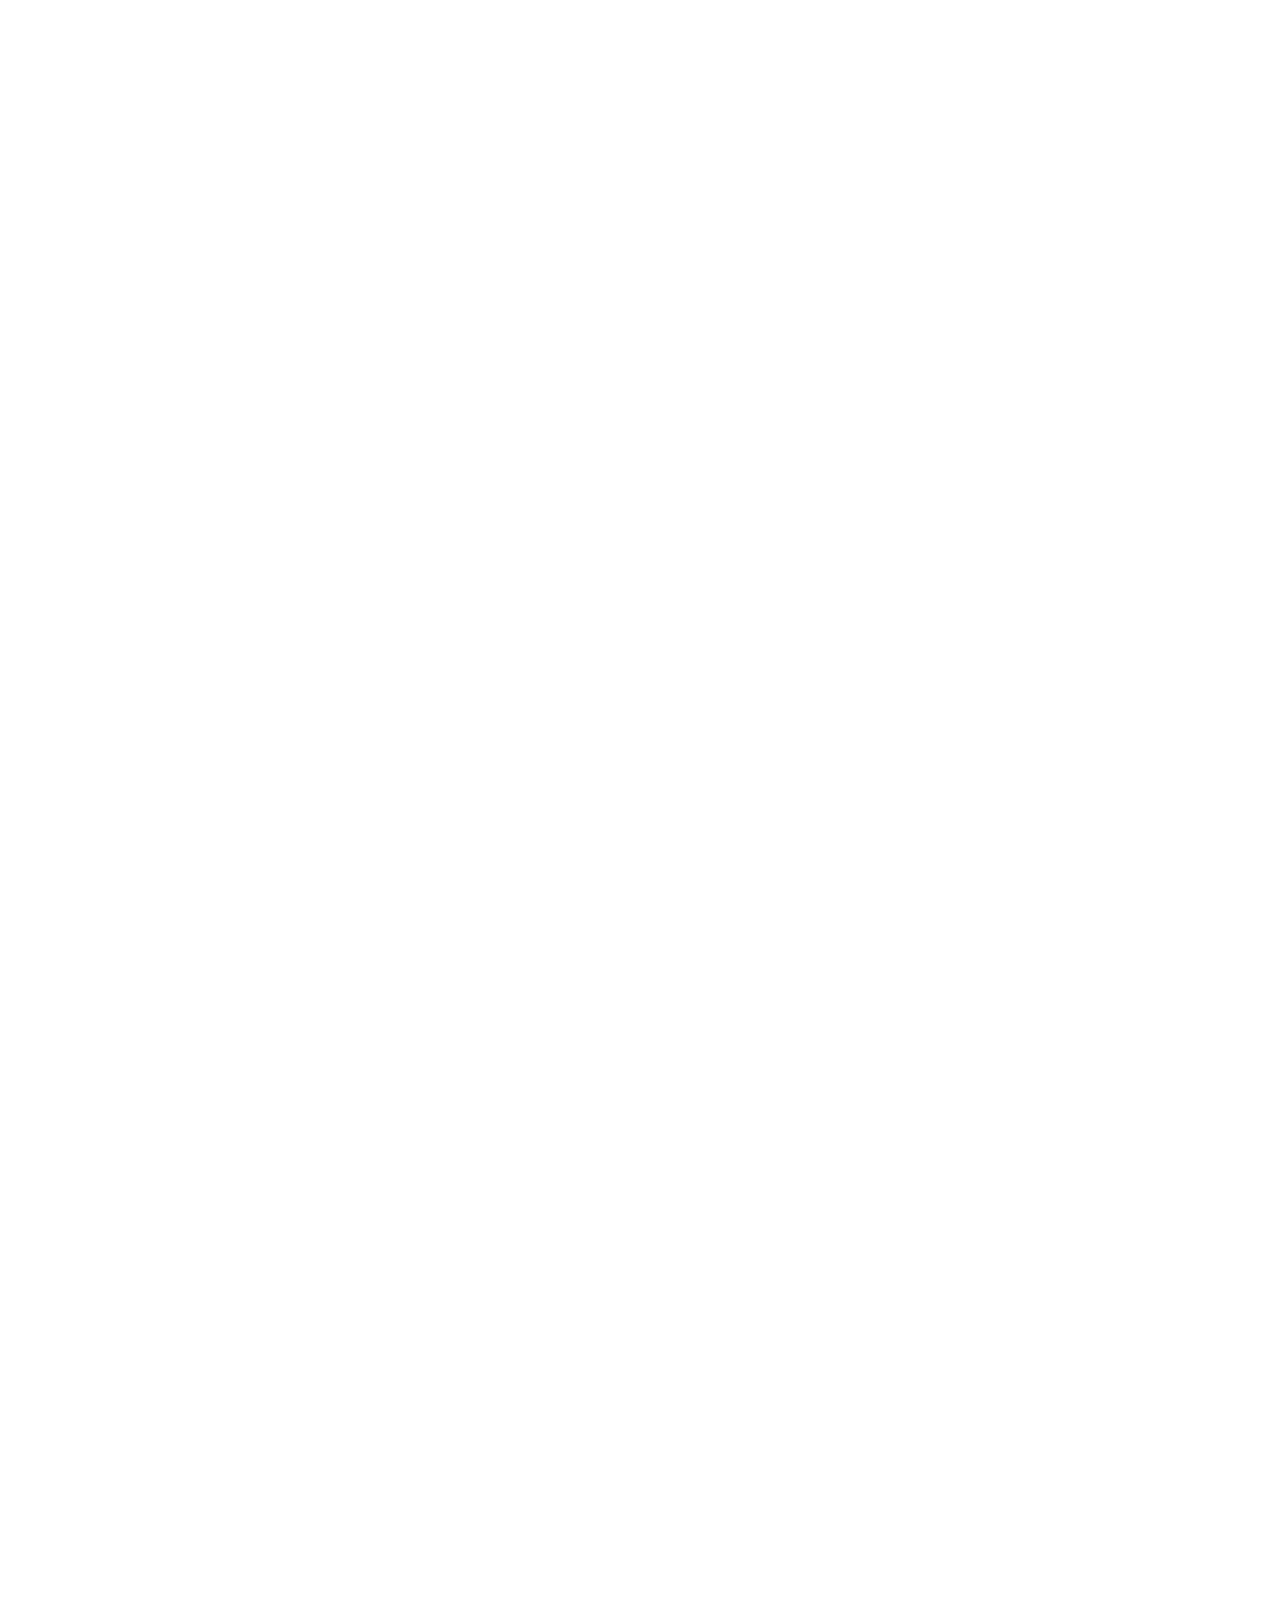
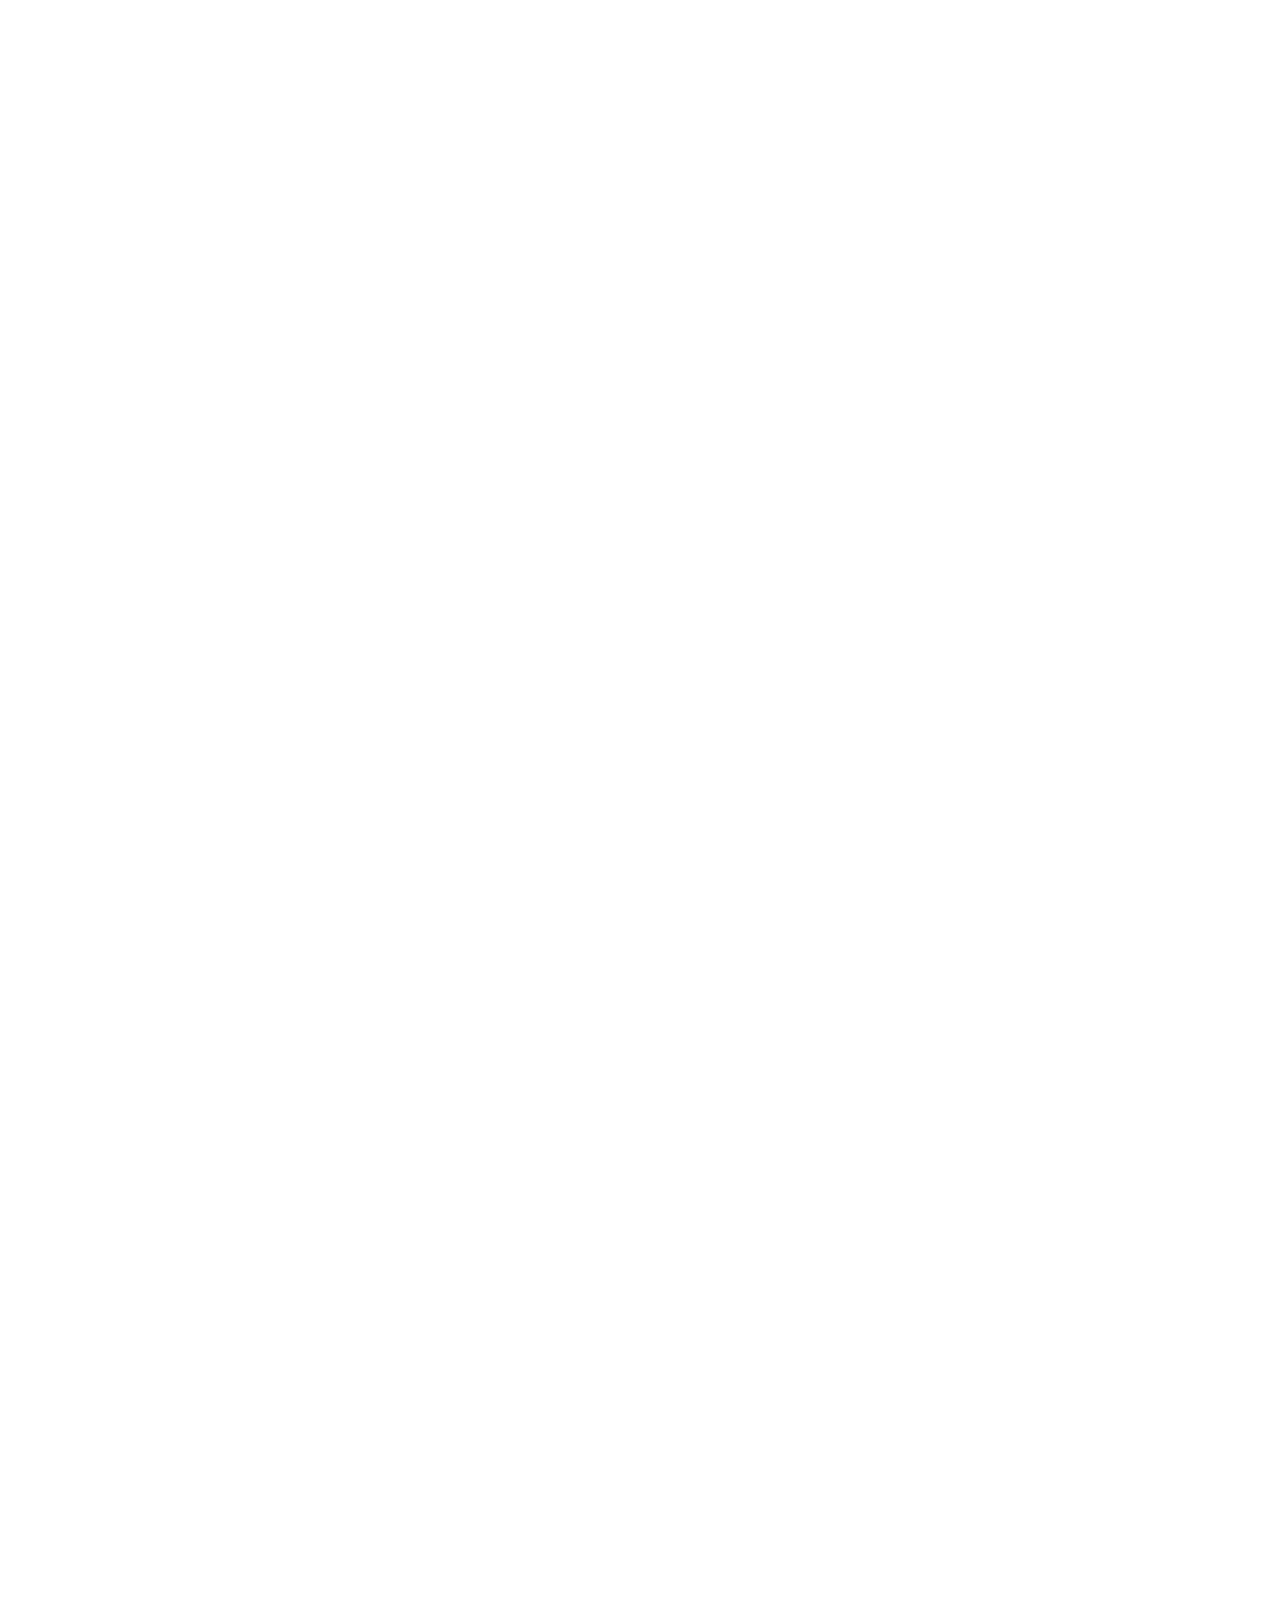
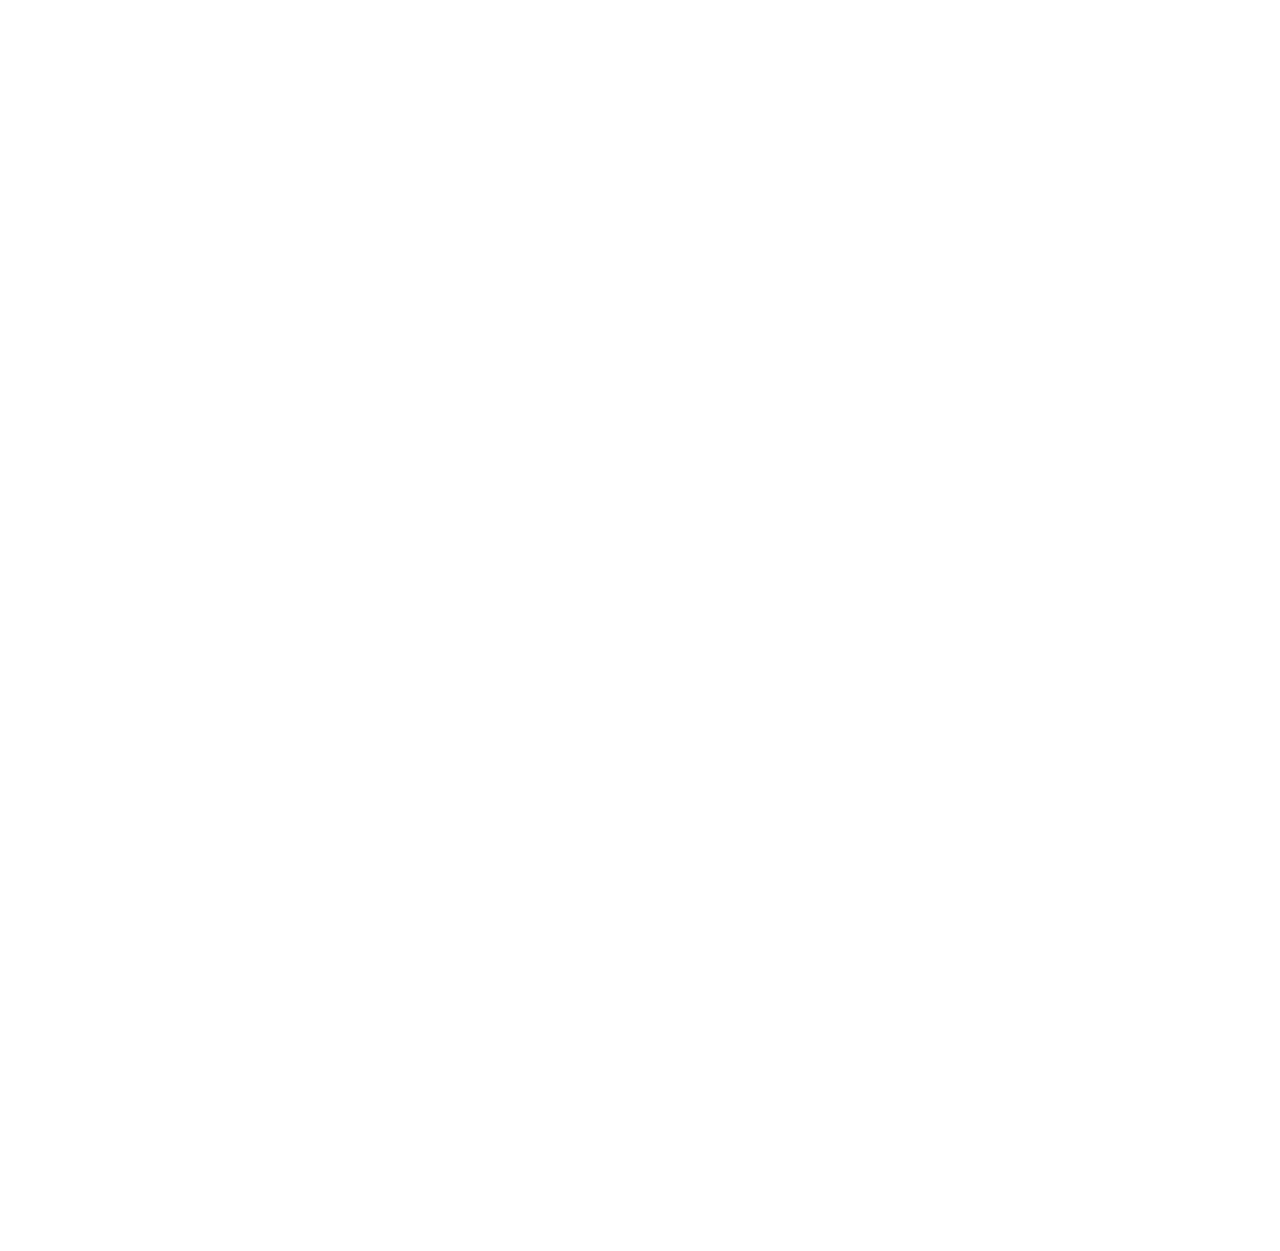
==== commit 1329e2fa: "final" ====
--- a/index.html
+++ b/index.html
@@ -1,179 +1,520 @@
-<!DOCTYPE html>
+﻿<!DOCTYPE html>
 <html lang="en" xmlns="http://www.w3.org/1999/xhtml">
 
 <head>
-	<meta charset="utf-8">
-	<title>中国传统色-寻找文物中的中国色彩</title>
-	<meta name="keywords" content="中国传统色，中国色，传统颜色，传统色彩，色彩文化" />
-	<meta name="description" content="寻找文物中的中国色彩" />
-	<link rel="shortcut icon" href="./img_/favicon.ico" />
-	<style type="text/css">
-		* {
-			box-sizing: border-box;
-			margin: 0;
-			padding: 0;
-		}
-
-		body {
-			overflow: hidden;
-			background: url('./img_/1stbackground.png');
-			background-size: cover;
-		}
-
-		.h {
-			position: absolute;
-			top: 10%;
-			width: 30%;
-			height: 80%;
-			background-image: url('./img_/logoY.png');
-			background-size: cover;
-		}
-
-		a {
-			font-size: 50px;
-			font-weight: 900;
-			position: absolute;
-			top: 80%;
-			left: 40%;
-			display: block;
-			padding: 10px 150px;
-			text-align: center;
-			text-decoration: none;
-			text-decoration: none;
-			color: black;
-			border-radius: 25px;
-			background: whitesmoke;
-			box-shadow: 0 0 10px grey;
-		}
-
-		a:hover {
-			transition-duration: .5s;
-			color: gray;
-		}
-
-		​ ul {
-			list-style: none;
-		}
-
-		.showcase {
-			position: absolute;
-			top: 50%;
-			left: 50%;
-			overflow: hidden;
-			width: 520px;
-			height: 450px;
-			transform: translate(-50%, -50%);
-		}
-
-		ul.slides {
-			font-size: 0;
-			position: absolute;
-			z-index: -1;
-			outline: 3px dashed red;
-		}
-
-		ul.slides li.slide {
-			display: inline-block;
-		}
-	</style>
-
+    <meta charset="utf-8" />
+    <title>中国传统色-寻找文物中的中国色彩</title>
+    <meta name="keywords" content="中国传统色，中国色，传统颜色，传统色彩，色彩文化" />
+    <meta name="description" content="寻找文物中的中国色彩" />
+    <link rel="shortcut icon" href="./img_/favicon.ico" />
+    <link rel="stylesheet" type="text/css" href="./css/style.css" />
+    <link rel="stylesheet" type="text/css" href="./css/fullpage.min.css" />
+    <link rel="stylesheet" type="text/css" href="./css/font-awesome.min.css">
+    <!-- Powered by https://github.com/FortAwesome/Font-Awesome -->
+    <script type="text/javascript" src="./js/jquery-3.6.0.min.js"></script>
+    <!-- Powered by https://github.com/jquery/jquery -->
+    <script type="text/javascript" src="./js/jquery.color.plus-names-2.2.0.min.js"></script>
+    <!-- Powered by https://github.com/jquery/jquery-color -->
+    <script type="text/javascript" src="./js/fullpage.min.js"></script>
+    <!-- Powered by https://github.com/alvarotrigo/fullPage.js -->
+    <script type="text/javascript" src="./js/clipboard.min.js"></script>
+    <!-- Powered by https://github.com/zenorocha/clipboard.js -->
+    <script type="text/javascript">
+        $(document).ready(function () {
+            $('#fullpage').fullpage({
+                // 锚点设置
+                anchors: ['homePage', '1Page', '2Page', '3Page', '4Page', '5Page', '6Page', '7Page',
+                    '8Page', '9Page'
+                ],
+                menu: "#menu",
+                onLeave: function (origin, destination, direction) {
+                    var leavingSection = this;
+                    var colorsChangeMenu = new Array("rgba(177, 59, 46, 1)", "rgba(177, 59, 46, 1)",
+                        "rgba(241, 143, 96, 1)", "rgba(255, 238, 111, 1)", "rgba(93,131,81,1)",
+                        "rgba(188,212,231,1)", "rgba(111,148,205,1)", "rgba(138,24,116,1)");
+                    // 清除项目背景颜色
+                    $("#menu a[href='#" + origin.index + "Page']").css("background-color", "")
+                    // 增加项目背景颜色（渐变）
+                    $("#menu a[href='#" + destination.index + "Page']").animate({
+                        backgroundColor: colorsChangeMenu[destination.index]
+                    }, 100)
+                    //清除画笔图标
+                    $(".fa-paint-brush").remove()
+                    //增加画笔图标
+                    $("<i class='fa fa-paint-brush'></i>").prependTo("#menu a[href='#" + destination
+                        .index + "Page']")
+                }
+            })
+            //侧栏动态折叠
+            var flag = false;
+            $("div.colorinfo label").click(function () {
+                if (flag) {
+                    $("div.colorinfo label,input").animate({
+                        right: '0'
+                    })
+                    $("div.colorinfo label").css({
+                        transform: '',
+                    })
+                    $("div.info").animate({
+                        right: '-550px'
+                    })
+                    flag = false;
+                } else if (!flag) {
+                    $("div.colorinfo label,input").animate({
+                        right: '550px'
+                    })
+                    $("div.colorinfo label").css({
+                        transform: 'rotateY(180deg)',
+                    })
+                    $("div.info").animate({
+                        right: '0'
+                    })
+                    flag = true;
+                }
+            })
+            //点击色块复制颜色值
+            var clipboard = new ClipboardJS('.cube');
+            clipboard.on('success', function () {
+                alert("复制色值（RGB）成功，请检查你的剪贴板！");
+            })
+            //留言板开启
+            $("#msg").click(function () {
+                $("#mask").css("visibility", "visible");
+                $("#message").css("visibility", "visible");
+                $("#message textarea").val("");
+            })
+            //留言板关闭
+            $("#message input").click(function () {
+                $("#mask").css("visibility", "hidden");
+                $("#message").css("visibility", "hidden");
+                $("#message textarea").val("");
+            })
+            //深色模式
+            var moon = false;
+            $("body").delegate("#moon", "click", function () {
+                if (moon) {
+                    $("div").not("#message").css("color", "black");
+                    $("#menu").find("*").css("color", "black");
+                    $("#footer").find("p").css("color", "black");
+                    $("body").css("background-image",
+                        "url(https://github.com/Rzerofour/ChineseTraditionalColors/blob/main/img_/logobackground.png?raw=true)"
+                        );
+                    $(".info").css("background-color", "white");
+                    $(".box").css("background-color", "whitesmoke");
+                    $(".info").find("*").not(".cube").css("background-color", "white");
+                    $("#menu").css("background-color", "rgba(0, 0, 0, 0)");
+                    moon = false;
+                } else if (!moon) {
+                    $("div").not("#message").css("color", "white");
+                    $("#menu").find("*").css("color", "white");
+                    $("#footer").find("p").css("color", "black");
+                    $("body").css("background-image",
+                        "url(https://github.com/Rzerofour/ChineseTraditionalColors/blob/main/img_/moon.jpg?raw=true)"
+                        );
+                    $(".info").css("background-color", "rgba(41,40,45,1)");
+                    $(".info").find("*").not(".cube").css("background-color", "rgba(45,46,54,1)");
+                    $("#menu").css("background-color", "rgba(45,46,54,1)");
+                    moon = true;
+                }
+            })
+        })
+    </script>
 </head>
 
 <body>
-	<div class="h"></div>
-	<div class="showcase">
-		<ul class="slides">
-			<li class="slide"><img src="./img_/5.png" /></li>
-			<li class="slide"><img src="./img_/1.png"></li>
-			<li class="slide"><img src="./img_/2.png" /></li>
-			<li class="slide"><img src="./img_/3.png" /></li>
-			<li class="slide"><img src="./img_/4.png" /></li>
-			<li class="slide"><img src="./img_/5.png" /></li>
-			<li class="slide"><img src="./img_/1.png"></li>
-		</ul>
-	</div>
-	<div class="id">
-		<a href="./main.html">进入</a>
-	</div>
-	<script>
-		var slidewidth = 520;
-		var slides = document.querySelector('.slides');
-		var slidess = document.querySelectorAll('.slide');
-		var currentindex = 1;
-		var showcase = document.querySelector('.showcase');
-		var prevTime = 0;
+    <!-- 导航栏 -->
+    <nav id="menu">
+        <ul>
+            <li data-menuanchor="homePage"><a href="#homePage"><i class="fa fa-home fa-lg"></i></a></li>
+            <li data-menuanchor="1Page"><a href="#1Page">红</a></li>
+            <li data-menuanchor="2Page"><a href="#2Page">橙</a></li>
+            <li data-menuanchor="3Page"><a href="#3Page">黄</a></li>
+            <li data-menuanchor="4Page"><a href="#4Page">绿</a></li>
+            <li data-menuanchor="5Page"><a href="#5Page">蓝</a></li>
+            <li data-menuanchor="6Page"><a href="#6Page">靛</a></li>
+            <li data-menuanchor="7Page"><a href="#7Page">紫</a></li>
+            <li id="rm"><a href="https://github.com/Rzerofour/ChineseTraditionalColors#readme" target="_blank"><i
+                        class="fa fa-info fa-lg"></a></i></li>
+            <li id="msg"><a><i class="fa fa-commenting-o fa-lg"></i></a></li>
+            <li id="moon"><a><i class="fa fa-moon-o fa-lg"></i></a></li>
 
-		function setslides() {
-			slides.style.width = slidewidth * slidess.length + 'px'
-			slides.style.left = '-' + slidewidth * currentindex + 'px'
-		}
 
-		function transitionmove() {
-			slides.style.left = '-' + slidewidth * currentindex + 'px'
-			slides.style.transition = 'left 1s'
-		}
-
-		function timeout() {
-			slides.style.left = '-' + slidewidth * currentindex + 'px'
-			slides.style.transition = 'none'
-		}
-
-		function shownextslide() {
-			currentindex++
-			transitionmove()
-			if (currentindex == slidess.length - 1) {
-				currentindex = 1
-				setTimeout(function () {
-					timeout()
-				}, 1000)
-			}
-		}
-
-		function showprevslide() {
-			currentindex--
-			slides.style.left = '-' + slidewidth * currentindex + 'px'
-			slides.style.transition = 'left 1000'
-			if (currentindex == 0) {
-				currentindex = slides.length - 2
-				setTimeout(function () {
-					timeout()
-				}, 1500)
-			}
-		}
-
-		function eventbind() {
-			showcase.addEventListener('click', function (e) {
-				console.log(e.target.classList.contains('fa fa-share'));
-				if (e.target.classList.contains('next')) {
-
-					throttle(shownextslide, 50)
-				} else if (e.target.classList.contains('prev')) {
-					showprevslide()
-				}
-			})
-		}
-
-		function autoplay() {
-			setInterval(function () {
-				shownextslide()
-			}, 1600)
-		}
-
-		function throttle(fn, delay) {
-			var now = Date.now()
-			if (now - prevTime >= delay) {
-				fn()
-				prevTime = Data.now()
-			}
-		}
-
-		function init() {
-			setslides()
-			eventbind()
-			autoplay()
-		}
-		init()
-	</script>
+        </ul>
+    </nav>
+    <!-- 留言板 -->
+    <div id="mask"></div>
+    <div id="message">
+        <form>
+            <h1>你可以在这里写下你的留言！</h1>
+            <textarea></textarea>
+            <input type="submit" value="提交" />
+            <input type="button" value="取消" />
+        </form>
+    </div>
+    <!-- 内容 -->
+    <section id="main">
+        <div id="fullpage">
+            <div class="section active" id="section0">
+                <div class="img"><img data-src="./img_/首页_.png" alt="《乾隆帝月令七十二候诗》彩色墨" title="《乾隆帝月令七十二候诗》彩色墨" /></div>
+                <div class="iteminfo">
+                    <h2>欢迎来到</h2>
+                    <h1>中国传统色！</h1>
+                    <ul>
+                        <li>在这里您可以：</li>
+                        <li><i class="fa fa-eye"></i> 欣赏中国传统色彩</li>
+                        <li><i class="fa fa-lightbulb-o"></i> 了解中国文物知识</li>
+                        <li><i class="fa fa-book"></i> 阅读色彩背后的故事</li>
+                        <li><i class="fa fa-pencil"></i> 点击即可使用颜色</li>
+                        <li><i class="fa fa-comments-o"></i> 与我们共同交流学习</li>
+                    </ul>
+                </div>
+            </div>
+            <div class="section" id="section1">
+                <div class="img"><img data-src="./img_/红_.png" alt="雍正款仿钧窑变釉弦纹扁肚瓶" title="雍正款仿钧窑变釉弦纹扁肚瓶" /></div>
+                <div class="iteminfo">
+                    <p> 雍正款仿钧窑变釉弦纹扁肚瓶，清雍正，高25.5厘米，口径7.3厘米，足径12厘米。瓶唇口、细长颈、颈、肩部凸起七道弦纹、扁圆腹，形如荸荠，故称荸荠扁瓶。圈足。外底刻划篆体“雍正年制”四字双行款。胎体厚重，从近底部釉可以看出系采用多次施釉而成。器内施天蓝色窑变釉，器外施红色窑变釉，釉面尤如丛丛燃烧的火焰，自然垂流至近底处，红色中闪现着蓝色星点，变幻迷离，绚丽多彩。足内釉面不匀。钧窑因其变幻莫测的釉色被后世追仿，雍正时期督陶官唐英为了仿烧钧窑瓷器曾于雍正七年（1729年）三月派厂署幕友吴尧圃亲赴钧州，调查钧窑釉料配制法。据清宫造办处档案记载，雍正八年（1730年）三月已做得仿钧窑瓶，十月年希尧呈进仿钧窑瓷炉大小十二件，受到皇帝的赞赏“此炉烧造甚好，传与年希尧照此样再多烧几件”。由此说明，雍正时期由于唐英的努力，仿烧钧窑瓷器已达到了相当高的水平。此瓶釉面仿宋代钧窑瓷器窑变釉，器型却是宋代钧窑瓷器中所不见，为雍正时期创新之作。
+                    </p>
+                </div>
+                <div class="colorinfo">
+                    <input type="checkbox" id="checkbox1">
+                    <label for="checkbox1">
+                        <i class="fa fa-chevron-left fa-5x"></i>
+                    </label>
+                    <div class="info">
+                        <div class="box">
+                            <div class="cube" data-clipboard-text="203,82,62"
+                                style="background-color:rgba(203, 82, 62, 1) ;"></div>
+                            <div class="name"><ruby>赩<rt>xì</rt></ruby>炽</div>
+                            <div class="intro">
+                                赤红如火，光亮艳炽。左思《蜀都赋》曰”丹沙赩炽出其坂，蜜房郁毓被其阜”。李周翰注“赩炽，赤光，丹砂色也”。陶拱《五色比象赋》曰“青为山兮峣嶷而争峻，赤为火兮赩炽而含燠”。朱景英《龚蕙亩宣副帅招同任伯卿将军登赤嵌城望海作》咏“厥状赩炽出绀鬘,屹然百雉凌飞湍”。
+                            </div>
+                        </div>
+                        <div class="box">
+                            <div class="cube" data-clipboard-text="177,59,46"
+                                style="background-color:rgba(177, 59, 46, 1) ;"></div>
+                            <div class="name">石榴裙</div>
+                            <div class="intro">色挟石榴之红,裙带美人之姿。杜审言《戏
+                                赠赵使君美人》咏“红粉青娥映楚云,桃花马上石榴裙”。武则天《如意娘》咏“不信比来长下泪,开箱验取石榴裙”。白居易《官宅》咏“移舟木兰棹,行酒石榴裙”,又《和春深二十首》咏“眉欺杨柳叶,裙妒石榴花”。万楚《五日观妓》咏“眉黛夺将萓草色,红裙妒杀石榴花”。
+                            </div>
+                        </div>
+                        <div class="box">
+                            <div class="cube" data-clipboard-text="149,48,46"
+                                style="background-color:rgba(149, 48, 46, 1) ;"></div>
+                            <div class="name">朱湛</div>
+                            <div class="intro">
+                                语出《周礼・考工记》“钟氏染羽,以朱湛丹秫,三月而炽之,淳而渍之。三入为纁,五入为緅,七入为缁”。朱湛的湛字是浸溃的意思,丹秫的秫字是黏性谷物的意思,朱湛丹秫就是将朱砂与黏性谷物一起浸渍和发酵,以期朱砂颜料能够借由淀粉黏度而更好地附着于织物。经过三个月到达最佳的状态,再浸泡。三入、五入、七入指浸泡的次如要取得较深的、较鲜艳的色相的话,就必须反复地染色。朱湛就是厚重的红色。
+                            </div>
+                        </div>
+                        <div class="box">
+                            <div class="cube" data-clipboard-text="130,35,39"
+                                style="background-color:rgba(130,35,39,1) ;"></div>
+                            <div class="name">大<ruby>繎<rt>rán</rt></ruby></div>
+                            <div class="intro">
+                                史游《急就篇》有“蒸栗绢绀缙红繎”一句,颜师古注“蒸栗,黄色,若蒸孰之栗也。娟，生白缯,似缣而疏者也,一名鲜支。绀,青而赤色也。缙,浅赤色也。红,色赤而白也。繎者,红色之尤深,言若火之然也”。大繎,其色大开大放,如火如茶。
+                            </div>
+                        </div>
+                    </div>
+                </div>
+            </div>
+            <div class="section" id="section2">
+                <div class="img"><img data-src="./img_/橙_.png" alt="金胎珊瑚桃式盒" title="金胎珊瑚桃式盒" /></div>
+                <div class="iteminfo">
+                    <p>金胎珊瑚桃式盒，清，高19厘米，长22.5厘米，宽20厘米。盒为桃形，分为器和盖两部分。盒内为金胎，外为红珊瑚面，满琢纹饰。顶中部琢一篆书团“寿”字，字上面凸雕一展翅的蝙蝠，寓福寿之意。盒上半部琢云气纹，云气中有9条龙游弋其中，龙身辗转腾跃，时隐时现，极为生动。下半部琢海水托云气纹，海水湍急。此盒造型生动，金胎外面的珊瑚系由多块珊瑚粘接而成，严丝合缝，毫无破绽，工艺复杂，技艺精湛，珊瑚成色上佳。此器既可做清代后妃们盛放珍宝的首饰盒，又可做精美的工艺陈设品。此盒藏有一对。
+                    </p>
+                </div>
+                <div class="colorinfo">
+                    <input type="checkbox" id="checkbox2">
+                    <label for="checkbox2">
+                        <i class="fa fa-chevron-left fa-5x"></i>
+                    </label>
+                    <div class="info">
+                        <div class="box">
+                            <div class="cube" data-clipboard-text="245,176,135"
+                                style="background-color:rgba(245,176,135, 1) ;"></div>
+                            <div class="name"><ruby>骍<rt>xīng</rt></ruby>刚</div>
+                            <div class="intro">
+                                《周礼・地官・草人》日“凡粪种,骍刚用牛,赤缇用羊”。这里,骍刚是赤黄色的土壤。《诗经・鲁颂・网官》日“秋而载尝夏而福衡,白牡骍刚”。这里,骍刚是赤黄色的公牛。沈昌宇《宝盘歌》咏“祭告清庙牵骍刚,股肱二虢同趋跄”。
+                            </div>
+                        </div>
+                        <div class="box">
+                            <div class="cube" data-clipboard-text="241,143,96"
+                                style="background-color:rgba(241,143,96, 1) ;"></div>
+                            <div class="name"><ruby>赪<rt>chēng</rt></ruby>霞</div>
+                            <div class="intro">
+                                《尔雅》日“一染谓之縓,再染谓之赪,三染谓之纁”。江淹《齐太祖高皇帝诔》日“赪霞拂朝,苍烟懵夕”。刘崧《楚酒苦如檗歌》咏“丹田微蒸香露溢,着面已觉赪霞生”。严嵩《海天春晓图歌为桂翁作》咏“赪霞紫炁摇青葱,曦轮涌出扶桑东”。解缙《题杏林精舍图》咏“开花二三月,绕天红雨垂。勃如赪霞烂,郁若云离披”。日出日落,赪色之霞,轻红烂漫。
+                            </div>
+                        </div>
+                        <div class="box">
+                            <div class="cube" data-clipboard-text="239,132,93"
+                                style="background-color:rgba(239,132,93, 1) ;"></div>
+                            <div class="name"><ruby>赪<rt>chēng</rt></ruby>尾</div>
+                            <div class="intro">
+                                语出《诗经・周南·汝坟》“鲂鱼赪尾,王室如毁”。毛传“赪,赤也,鱼劳则尾赤”。张协《七命》日“范公之鳞,出自九溪,赪尾丹鳃,紫翼青鬐”。韦庄《和郑拾遗秋日感事一百韵》咏“黑头期命爵,赪尾尚忧鲂”。陆游《秋兴》咏“白头韭美腌齑熟,尾鱼鲜斫鲙成”。梅尧臣《颖上得鲤鱼为怀余姚谢师厚》咏“青蓑潭上老,赪尾网中鱼”。刘弇《招季山还家》咏“绿葵白芋故园老,黄颊尾前溪肥”。
+                            </div>
+                        </div>
+                        <div class="box">
+                            <div class="cube" data-clipboard-text="237,109,70"
+                                style="background-color:rgba(237,109,70, 1) ;"></div>
+                            <div class="name">朱柿</div>
+                            <div class="intro">
+                                王逸《荔支赋》曰“宛中朱柿,房陵缥李,酒泉白柰”。张蕴《朱柿》咏“慈恩分种远,骈实渥如丹”。谢肃《咏荔枝闽宪作》咏“星球朱柿杂硫黄,磊落千林带海旁”。王世贞《元瑞计偕过吴入访弇中留饮有赠》咏“鸾刀缕黄颌,雕盘钉朱柿”。李之世《迁馆》咏“庭木醉霜华,朱柿与黄橘”。
+                            </div>
+                        </div>
+                    </div>
+                </div>
+            </div>
+            <div class="section" id="section3">
+                <div class="img"><img data-src="./img_/黄_.png" alt="淡黄釉瓶" title="淡黄釉瓶" /></div>
+                <div class="iteminfo">
+                    <p>淡黄釉瓶，清雍正，高14.6厘米，口径3.3厘米，足径1.7厘米。瓶撇口，细颈，溜肩，肩下渐敛，圈足。通体及足内施淡黄釉。外底暗刻篆书“大清雍正年制”三行六字款。淡黄釉瓷器创烧于雍正时期，其着色剂为氧化锑，由于其釉色比以氧化铁为着色剂的传统浇黄釉浅淡，故名“淡黄釉”。又因其釉色淡雅似蛋黄色，故又称“蛋黄釉”。雍正十三年（1735年）督陶官唐英撰写的《陶成纪事》中称之为“西洋黄”。雍正淡黄釉瓷器的造型多为小件的瓶、盘、碗、杯、碟等，小巧的形体配以淡雅的釉色，颇显俊秀典雅。清代雍正瓷器素以造型娟秀、胎釉精细著称于世。此瓶由康熙时的柳叶瓶演变而来，其娇美之形体，恬静之釉质，集中体现了雍正瓷器的艺术风格。
+                    </p>
+                </div>
+                <div class="colorinfo">
+                    <input type="checkbox" id="checkbox3">
+                    <label for="checkbox3">
+                        <i class="fa fa-chevron-left fa-5x"></i>
+                    </label>
+                    <div class="info">
+                        <div class="box">
+                            <div class="cube" data-clipboard-text="255,247,153"
+                                style="background-color:rgba(255,247,153, 1) ;"></div>
+                            <div class="name">黄白游</div>
+                            <div class="intro">
+                                金银气色,若白轻黄。《史记・孝武本纪》载“合兹中山,有黄白云降盖,若兽为符，路弓乘矢,集获坛下,报祠大飨”。汤显祖《有友人怜予乏劝为黄山白岳之游》咏“欲识金银气,多从黄白游。一生痴绝处,无梦到徽州”。黄山白岳间,喜其南柯痴绝,纂取诗意而命名此色。屈大均《送人返徽州》“黄山白岳梦魂同,之子乘秋一杖还”。
+                            </div>
+                        </div>
+                        <div class="box">
+                            <div class="cube" data-clipboard-text="255,238,111"
+                                style="background-color:rgba(255,238,111, 1) ;"></div>
+                            <div class="name">松花</div>
+                            <div class="intro">
+                                苏敬《新修本草》云“松花名松黄,拂取似蒲黄。正尔酒服轻身,疗病云胜皮、叶及脂”。李匡义《资暇录》云“松花笺代以为薛涛笺误也。松花笺其来旧矣”。李白《酬殿明佐见赠五云裘歌》咏“轻如松花落金粉,浓似苔锦含碧滋”。韦庄《乞彩笺歌》“班班布在时人口,满袖松花都未有”。王建《设酒寄独孤少府》咏“自看和酿一依方,缘看松花色較黄”。景焕《牧竖闲谈》云“于是涛别模新样小幅松花纸,多用题诗,因寄献元公百余幅”。李石《续博物志》“元和中,元稹使蜀,营妓薛涛造十色彩笺以寄,元稹于松花纸上寄诗赠涛”。
+                            </div>
+                        </div>
+                        <div class="box">
+                            <div class="cube" data-clipboard-text="236,212,82"
+                                style="background-color:rgba(236,212,82, 1) ;"></div>
+                            <div class="name">缃叶</div>
+                            <div class="intro">
+                                许慎《说文解字・糸部》注“缃,帛浅黄色也”。刘熙《释名·释采帛》注“缃,桑也,如桑叶初生之色也”。王僧达《诗》咏“缃叶未开萼,红葩已发光”。李峤《荷》咏“鱼戏排缃叶,龟浮见绿池”。夏竦《皇帝听讲尚书彻太清楼赐宴》咏“赐花缃叶缀,劝酒玉卮传”,又《宣赐翠芳亭双头并蒂牡丹仍令赋诗》咏“红房争并萼,缃叶竞骈枝”。葛立方《小酌以诗招道祖分茶》咏“宝胯开细叶,香尘堕柘罗”。
+                            </div>
+                        </div>
+                        <div class="box">
+                            <div class="cube" data-clipboard-text="182,160,20"
+                                style="background-color:rgba(182,160,20, 1) ;"></div>
+                            <div class="name">苍黄</div>
+                            <div class="intro">
+                                《黄帝内经・素间·五常政大论》载“其色苍黄”。王冰注“色黄之物,外兼苍也”。《墨子・所染》日“染于苍则苍,染于黄则黄,所以入者变,其色也变”。春之初立,切都在生长变化,以其不确定而命名此色。元稹《酬李六醉后见寄口号》咏“健羨觥飞酒,苍黄日映篱”。李商隐《李夫人三首》咏“土花漠碧云茫茫,黄河欲尽天苍黄”,又《有感二首》咏“苍黄五色棒,掩遏一阳生”。
+                            </div>
+                        </div>
+                    </div>
+                </div>
+            </div>
+            <div class="section" id="section4">
+                <div class="img"><img data-src="./img_/绿_.png" alt="素三彩海蟾纹三足洗" title="素三彩海蟾纹三足洗" /></div>
+                <div class="iteminfo">
+                    <p>素三彩海蟾纹三足洗，明正德，高10.8厘米，口径23.7厘米，足距17.8厘米。洗口内敛，平底，下承三如意头式足，口沿黄彩暗刻楷书“正德年制”四字款，内施青白釉，外壁刻划16个海中嬉游的蟾蜍，纹饰构图简练。以黄彩绘蟾蜍，绿彩绘海水，白彩绘浪花，紫彩涂口、足，色彩和谐分明，清爽悦目。传世的正德素三彩已屈指可数，这件洗可谓是稀世珍品。洗在古代生活中用途广泛，有盥洗用具，亦有文房用具或陈设品。其形制广口，折沿，宽唇，深腹，平底。汉至晋代流行在器物内底刻鱼纹，有陶、青瓷制品。宋代南北瓷窑普遍烧造。明清时则以江西景德镇窑的青花、五彩、粉彩及斗彩等陶瓷制品为佳。
+                    </p>
+                </div>
+                <div class="colorinfo">
+                    <input type="checkbox" id="checkbox4">
+                    <label for="checkbox4">
+                        <i class="fa fa-chevron-left fa-5x"></i>
+                    </label>
+                    <div class="info">
+                        <div class="box">
+                            <div class="cube" data-clipboard-text="106,141,82"
+                                style="background-color:rgba(106,141,82, 1) ;"></div>
+                            <div class="name">石发</div>
+                            <div class="intro">
+                                周处《风土记》日“石发,水苔也,青绿色,皆生于石”。杨婀《青苔赋》日“别生分类,西京南越,则乌韭兮绿钱,金苔兮石发”。陆龟蒙《苔赋》日“高有瓦苔,卑有泽葵。散岩窦者日石发,补空田者日垣衣。在屋曰昔邪,在药日陟厘”。林逋《过芜湖县》咏“更好两三僧院舍,松衣石发斗山幽”。苏轼《慈湖夹阻风五首》咏“千顷桑麻在船底,空余石发挂鱼衣”。李时珍《本草纲目》日“石发有二,生水中者为陟厘，生陆地者为乌韭”。
+                            </div>
+                        </div>
+                        <div class="box">
+                            <div class="cube" data-clipboard-text="93,131,81"
+                                style="background-color:rgba(93,131,81, 1) ;"></div>
+                            <div class="name">漆姑</div>
+                            <div class="intro">
+                                漆姑草,可入药,可入色。张彦远《历代名画记・论画体工用拓写》云“云中之鹿胶,吴中之鳔胶,东阿之牛胶,漆姑汁,炼煎并为重彩,郁而用之”。注日“古画皆用漆姑汁,若炼煎谓之郁色,于绿色上重用之”。史鉴《澄上人房紫牡丹开觞予以酒因诗以记》咏“又无仙家漆姑汁,可使浓华不凋落”。
+                            </div>
+                        </div>
+                        <div class="box">
+                            <div class="cube" data-clipboard-text="79,121,74"
+                                style="background-color:rgba(79,121,74, 1) ;"></div>
+                            <div class="name"><ruby>芰<rt>jì</rt></ruby>荷</div>
+                            <div class="intro">
+                                菱叶与荷叶的颜色,这是屈原大夫反复吟诵的清新与美好。语出《楚辞·离骚》“制芰荷以为衣令,集芙蓉以为裳”。萧绎《采莲赋》日“紫茎兮文波,红莲兮芰荷”。谢灵运《石壁精舍还湖中作》咏“芰荷迭映蔚,蒲稗相因依”。贺知章《采莲曲》咏“莫言春度芳非尽,别有中流采芰荷”。罗隐《宿荆州江陵驿》咏“风动芰荷香四散,月明楼阁影相侵”。黄庭坚《鄂州南楼书事四首》咏“四顾山光接水光,凭栏十里菱荷香”。
+                            </div>
+                        </div>
+                        <div class="box">
+                            <div class="cube" data-clipboard-text="42,110,63"
+                                style="background-color:rgba(42,110,63, 1) ;"></div>
+                            <div class="name">官绿</div>
+                            <div class="intro">
+                                陆游《遣兴》咏“风来弱柳摇官绿,云破奇峰涌帝青”。《碎金》云“青:佛头青、鸦青、粉青、蓝青、天水碧、柳芳绿、鹦哥绿、官録、鸭绿、麦绿”。宋应星《天工开物》云“大红官绿色,槐花煎水染,蓝淀盖,浅深皆用明矶”。陶宗仪《南村辍耕录・采绘法》云“官绿,即枝条绿是”。《广群芳谱》云“(绿豆)粒粗而色鲜者为官绿,又名明绿,皮薄粉多。粒小而色暗者为油绿,又名灰绿,皮厚粉少”。
+                            </div>
+                        </div>
+                    </div>
+                </div>
+            </div>
+            <div class="section" id="section5">
+                <div class="img"><img data-src="./img_/蓝_.png" alt="天蓝釉双龙耳瓶" title="天蓝釉双龙耳瓶" /></div>
+                <div class="iteminfo">
+                    <p>天蓝釉双龙耳瓶，清雍正，高51.8厘米，口径11.7厘米，足径13.7厘米。瓶洗口，细颈，溜肩，肩以下渐收敛，圈足。通体施天蓝色釉，凸起数道弦纹，两侧口、肩之间对称置龙形柄，肩部有八组椭圆形模印贴花装饰。外底署青花篆体“大清雍正年制”六字三行款。此瓶造型仿自唐代白釉或三彩双龙耳瓶。雍正天蓝釉瓷器的烧造在康熙的基础上有了进一步的发展，形成深浅不一的两种釉色，深若雨后晴空，淡趋月白。另外，康熙朝的天蓝釉瓷器多为小件文房用具，而雍正时出现行体较大的天蓝釉瓷器，如罐、瓶、缸、花盆等。
+                    </p>
+                </div>
+                <div class="colorinfo">
+                    <input type="checkbox" id="checkbox5">
+                    <label for="checkbox5">
+                        <i class="fa fa-chevron-left fa-5x"></i>
+                    </label>
+                    <div class="info">
+                        <div class="box">
+                            <div class="cube" data-clipboard-text="212,229,239"
+                                style="background-color:rgba(212,229,239, 1) ;"></div>
+                            <div class="name">月白</div>
+                            <div class="intro">
+                                宋应星《天工开物》载“月白、草白二色,俱靛水微染,今法用苋蓝煎水,半生半熟染”。李渔《闲情偶记》载“记子儿时所女子之少者,尚银红、桃红,稍长者尚月白。未几而银红桃红皆变大红,月白变蓝,再变则大红变紫,蓝变石青”。由是见,月白、蓝、石青是由浅及深的蓝色。杜牧《猿》咏“月白烟青水暗流,孤猿衔恨叫中秋”。陆游《夜汲》咏“酒渴起夜汲,月白天正青”。赵孟频《新秋》咏“露凉催蟋蟀,月白澹芙蓉”。
+                            </div>
+                        </div>
+                        <div class="box">
+                            <div class="cube" data-clipboard-text="188,212,231"
+                                style="background-color:rgba(188,212,231, 1) ;"></div>
+                            <div class="name">星郎</div>
+                            <div class="intro">
+                                星蓝,其色上应列宿。《后汉书・显宗孝明帝纪》日:“馆陶公主为子求郎,不许,而赐钱千万。谓群臣曰:“郎官上应列宿,出宰百里,有非其人,则民受其殃,是以难之。””。郑谷《锦二首》咏“红迷天子帆边日,紫夺星郎帐外兰”。岑参《送李别将摄伊吾令充使赴武威便寄崔员外》咏“遥知竹林下,星使对星郎”。徐现《寿曾漕》咏“乾坤清气有时合,合作星郎青似蓝”。
+                            </div>
+                        </div>
+                        <div class="box">
+                            <div class="cube" data-clipboard-text="163,187,219"
+                                style="background-color:rgba(163,187,219, 1) ;"></div>
+                            <div class="name">晴山</div>
+                            <div class="intro">
+                                云雾散而晴山蓝。李忱《幸华严寺》咏“云散睛山几万重,烟收春色更冲融”。李峤《和社杜学士江南初霁羁怀》咏“雾卷晴山出,风恬晚浪收”。李白《饯校书叔云》咏“看花饮美酒,听鸟临晴山”。韩琮《晚春江睛寄友人》咏“晩日低霞绮,晴山远画眉”。李薦《渼陂》咏“晴山如黛水如蓝,波浄天澄翠满潭”。文同《晴山》咏“东北横群峰新过夜来雨”。
+                            </div>
+                        </div>
+                        <div class="box">
+                            <div class="cube" data-clipboard-text="138,171,204"
+                                style="background-color:rgba(138,171,204, 1) ;"></div>
+                            <div class="name">品月</div>
+                            <div class="intro">
+                                清代服饰流行色,出处与月白相关,其色较月白更蓝。月白、品月、蓝、石青是由浅及深的蓝色。杨慎《题周昉琼枝夜醉图》咏“宝枕垂云选梦,玉萧品月偷声”。金永爵《纪晓岚紫石砚歌》咏“金樱手捧隃麋香,品月题花幽事足”。蒋日豫《抱遗老人空江吹笛小像》咏“乐府嬉春宛转情,玉山品月承平梦”。
+                            </div>
+                        </div>
+                    </div>
+                </div>
+            </div>
+            <div class="section" id="section6">
+                <div class="img"><img data-src="./img_/靛_.png" alt="雍正款蓝色透明玻璃八棱瓶" title="雍正款蓝色透明玻璃八棱瓶" /></div>
+                <div class="iteminfo">
+                    <p>雍正款蓝色透明玻璃八棱瓶，高14.5厘米，口径2.3厘米，足径4.2厘米。瓶八棱形，细长颈，鼓腹，圈足。通体呈透明宝蓝色，光素无纹饰。外底中心镌双方栏，内双竖行楷书“雍正年制”四字款。从目前的传世品看，玻璃八棱瓶的造型始见于雍正朝，乾隆时期曾以不同色泽的玻璃进行仿制，产品如出一辙，若无款识，则难以分辨。嘉庆以后仍有制作，但造型不规范，质不纯，色不佳，无法与雍、乾制品相提并论。该瓶造型规整，棱角笔直清晰，色泽雅致，晶莹剔透，虽无纹饰，却以其精巧的造型、宝石般的色泽和纯净无暇的质地取胜，格调高雅，显示了清宫玻璃厂高超的技艺，表明清雍正、乾隆二朝的玻璃制作工艺已达到其巅峰。
+                    </p>
+                </div>
+                <div class="colorinfo">
+                    <input type="checkbox" id="checkbox6">
+                    <label for="checkbox6">
+                        <i class="fa fa-chevron-left fa-5x"></i>
+                    </label>
+                    <div class="info">
+                        <div class="box">
+                            <div class="cube" data-clipboard-text="136,171,218"
+                                style="background-color:rgba(136,171,218, 1) ;"></div>
+                            <div class="name">窃蓝</div>
+                            <div class="intro">
+                                《尔雅・释鸟》日“秋扈,窃蓝”。郭璞注“窃蓝青色”。贾逵注“秋扈窃蓝,趣民收敛者也”。方以智《通雅・衣服・彩色》日凡言窃言盗,皆借色、浅色、闲色也。鸟九扈,有窃脂、窃蓝等色。《尔雅》虎窃毛,谓浅色也;扈之窃脂,言其色如靠肉也;窃蓝,浅蓝也;八骏有盗骊,盗亦窃,意谓浅骊也。古人善巧炼字,大率如此”。窃蓝在汉语言历史上是可考的第一个浅蓝色颜色词,宜存宜保。
+                            </div>
+                        </div>
+                        <div class="box">
+                            <div class="cube" data-clipboard-text="111,148,205"
+                                style="background-color:rgba(111,148,205,1) ;"></div>
+                            <div class="name">监德</div>
+                            <div class="intro">
+                                东方之晨星蓝光。语出《史记・天官书》“正月,与斗、牵牛晨出东方,名日监德。色苍苍有光”。司马贞注“岁星正月晨见东方之名”。童轩《感寓》咏“黎民悉于变垂拱成雍照。乃知帝监德,岂在险与夷”。
+                            </div>
+                        </div>
+                        <div class="box">
+                            <div class="cube" data-clipboard-text="89,118,186"
+                                style="background-color:rgba(89,118,186, 1) ;"></div>
+                            <div class="name">苍苍</div>
+                            <div class="intro">
+                                或水或天,其色幽蓝;或草或木,茂密盛开。此处,取前者其色也。《庄子·逍遥游》“天之苍苍,其正色邪”。《敕勒歌》咏“天苍苍,野茫茫。风吹草低见牛羊”。《祠洛水歌》咏“洛阳之水,其色苍苍”。
+                            </div>
+                        </div>
+                        <div class="box">
+                            <div class="cube" data-clipboard-text="46,89,167"
+                                style="background-color:rgba(46,89,167, 1) ;"></div>
+                            <div class="name">群青</div>
+                            <div class="intro">
+                                中国画传统颜料色,群而有集,青出金石。古时,由青金石矿物研磨加工而成的蓝色颜料称为天然群青,物以稀为贵,近世西方人工合成群青,迅速普及,但是不如天然群青淡雅、庄重。古诗中群青也指草木之青録。楼异《嵩山二十四咏》咏“回头却顾人间世,但见群青似小童”。曾丰《余得英州石山副之五绝句送曾鼎臣》咏“湖上飞来小祝融,群青在侧一居中”。王世贞《袁黄岩寄雁荡图及新诗见示颇怀壮游之感》咏“如分雁荡群青过,忽挾龙湫万玉来”。
+                            </div>
+                        </div>
+                    </div>
+                </div>
+            </div>
+            <div class="section" id="section7">
+                <div class="img"><img data-src="./img_/紫_.png" alt="雍正款仿钧窑变釉海棠式花盆" title="雍正款仿钧窑变釉海棠式花盆" /></div>
+                <div class="iteminfo">
+                    <p>雍正款仿钧窑变釉海棠式花盆，清雍正，高8厘米，口横16.5厘米，口纵16厘米，
+                        足横8.5厘米，足纵7厘米。花盆为海棠式、敞口、折沿、深腹壁下斜、平底、底开有两个渗水圆孔、底下承以四个如意云头小足。里、外均施仿钧窑变釉，蓝、紫相间，釉面垂流自然。外底刻划篆体“雍正年制”四字双行款。
+                    </p>
+                </div>
+                <div class="colorinfo">
+                    <input type="checkbox" id="checkbox7">
+                    <label for="checkbox7">
+                        <i class="fa fa-chevron-left fa-5x"></i>
+                    </label>
+                    <div class="info">
+                        <div class="box">
+                            <div class="cube" data-clipboard-text="166,85,157"
+                                style="background-color:rgba(166,85,157, 1) ;"></div>
+                            <div class="name">紫蒲</div>
+                            <div class="intro">
+                                其色水岸紫蒲,其意生机自然。李贺《昌谷诗》咏“大带委黄葛,紫蒲交狭涘”。张籍《酬白二十二舍人早春曲江见招》咏“紫蒲生湿岸,青鸭戏新波”。许浑《夜归丁卯桥村舍》咏“紫蒲低水槛,红叶半江船”。黄滔《贻宋评事》咏“时说三吴欲归处,绿波洲渚紫蒲丛”。刘仲尹《谒金门》咏“肠新鸳鸯三十六,紫蒲相对浴”。
+                            </div>
+                        </div>
+                        <div class="box">
+                            <div class="cube" data-clipboard-text="138,24,116"
+                                style="background-color:rgba(138,24,116, 1) ;"></div>
+                            <div class="name"><ruby>赪<rt>chēng</rt></ruby>紫</div>
+                            <div class="intro">
+                                其色红紫相间,其意绚烂斑驳。谢朓《和刘中书》咏“赪紫共彬驳,云锦相凌乱”。李贺《昌谷诗》咏“苔絮萦涧砾,山实垂赪紫”。更有绘色入画如卫宗武《莺花吟为良友作》“芬菲芳事毕,木芍药晚出。于中姚魏更倾城,扫退目前赪紫色”。再有黎廷瑞《春雪》“青神怯春寒,赪紫染未办”,《桐华》“芳韶歇赪紫,余喧始相寻”。
+                            </div>
+                        </div>
+                        <div class="box">
+                            <div class="cube" data-clipboard-text="108,33,109"
+                                style="background-color:rgba(108,33,109, 1) ;"></div>
+                            <div class="name">齐紫</div>
+                            <div class="intro">
+                                齐桓公之帝王紫。《韩非子・外储说左上》曰“齐王好衣紫,齐人皆好也。齐国五素不得一紫。齐王患紫贵,傅说王日:“《诗》云:不躬不亲,庶民不信。今王欲民无衣紫者,王请自解紫衣而朝,群臣有紫衣进者,日:益远!人恐臭。”是日也,郎中莫衣紫;是月也,国中莫衣紫;是罗也,境内莫衣紫”。《史记・苏秦列传》日“智者举事,因祸为福,转败为功。齐紫,败素也,而贾十倍”。《南史・陆庆》日“邹缨齐紫,且以移俗”。杨慎《春郊得紫字张惟信同赋》咏“广幕耀周缇,被服矜齐紫”。归有光《素庵诗》咏“流俗相纠错,纷纷竟齐紫”。
+                            </div>
+                        </div>
+                        <div class="box">
+                            <div class="cube" data-clipboard-text="66,34,86"
+                                style="background-color:rgba(66,34,86, 1) ;"></div>
+                            <div class="name">大<ruby>繎<rt>rán</rt></ruby></div>
+                            <div class="intro">
+                                语出李贺《雁门太守行》“角声满天秋色里,塞上燕脂凝夜紫”。不去争论是砌长城的紫土还是生于塞上的紫草,宁可去想象北境悲凉的暗夜天色。胡仔《歌风台》咏“赤帝当年布衣起,老妪悲啼白龙死,芒砀生云疑夜紫”。王恽《木兰花慢・赋红梨花》咏“塞上胭脂夜紫,雪边蝴蝶朝寒”。石宝《熊耳峰》咏“浮岚出晴丹,淑气凝夜紫”。顾翎《菩萨查》咏“纤云凝夜紫,烟落迷廊处”。
+                            </div>
+                        </div>
+                    </div>
+                </div>
+                <!-- 脚注(与紫色文物合为一页) -->
+                <footer class="section fp-auto-height" id="footer">
+                    <p>
+                        <a href="https://github.com/Rzerofour/ChineseTraditionalColors" target="_blank"><i
+                                class="fa fa-github"></i>项目主页</a>|
+                        <a href="mailto:919107390128@njust.edu.cn?subject=关于中国传统色网站的意见与建议"><i
+                                class="fa fa-envelope-o"></i>联系我们</a><br />
+                    </p>
+                    <p>本网站仅供个人学习网页制作，任意素材若侵犯您的权益请联系我们，我们将在24小时内删除。</p>
+                    <p>Powerd by <a href="https://github.com" target="_blank">GithubPages</a>.Designed by <a
+                            href="https://github.com/Rzerofour" target="_blank">Sun Siliang</a> and <a
+                            href="https://github.com/jingweiwei-os" target="_blank">Jing Weiwei</a>.
+                    </p>
+                </footer>
+            </div>
+        </div>
+    </section>
 </body>
 
 </html>--- a/css/style.css
+++ b/css/style.css
@@ -0,0 +1,277 @@
+@font-face {
+  font-family: 'NewShanHaiShu';
+  font-weight: normal;
+  font-style: normal;
+  src: url('../fonts/NewShanHaiShu.ttf');
+  src: url('../fonts/NewShanHaiShu.eot?#font-spider') format('embedded-opentype'),
+    url('../fonts/NewShanHaiShu.woff2') format('woff2'),
+    url('../fonts/NewShanHaiShu.woff') format('woff'),
+    url('../fonts/NewShanHaiShu.ttf') format('truetype'),
+    url('../fonts/NewShanHaiShu.svg') format('svg');
+  /* Powered by https://github.com/aui/font-spider */
+}
+
+/*主体START*/
+* {
+  margin: 0;
+  padding: 0;
+}
+
+body {
+  background-image: url(https://github.com/Rzerofour/ChineseTraditionalColors/blob/main/img_/logobackground.png?raw=true);
+}
+
+/*主体END*/
+/*导航栏START*/
+#menu {
+  font-family: 'NewShanHaiShu';
+  font-size: 1.7em;
+  position: fixed;
+  z-index: 3;
+  top: 0;
+  overflow: hidden;
+  width: 100%;
+  height: 58px;
+  background-color: rgba(0, 0, 0, 0);
+  box-shadow: 0 0 10px gray;
+}
+
+#menu ul {
+  list-style: none;
+}
+
+#menu a {
+  display: block;
+  float: left;
+  padding: 14px 50px;
+  text-align: center;
+  text-decoration: none;
+  color: black;
+  border-radius: 24px;
+}
+
+#menu a:hover {
+  transition-duration: .5s;
+  color: white;
+  background-color: rgba(128, 128, 128, .5);
+  box-shadow: 0 0 10px gray;
+}
+
+#rm {
+  float: right;
+}
+
+#moon {
+  float: right;
+}
+
+/*导航栏END*/
+/* 留言板START */
+#msg {
+  float: right;
+}
+
+#mask {
+  position: fixed !important;
+  z-index: 98;
+  top: 0;
+  left: 0;
+  visibility: hidden;
+  width: 100%;
+  height: 100%;
+  background: rgba(128, 128, 128, .5);
+}
+
+#message {
+  visibility: hidden;
+}
+
+#message form {
+  position: absolute;
+  z-index: 99;
+  top: 50%;
+  left: 50%;
+  display: flex;
+  align-items: center;
+  flex-direction: column;
+  justify-content: space-around;
+  width: 500px;
+  height: 500px;
+  transform: translate(-50%, -50%);
+  border-radius: 24px;
+  background: whitesmoke;
+  box-shadow: 0 0 10px gray;
+}
+
+#message h1 {
+  order: 1;
+}
+
+#message textarea {
+  order: 2;
+  width: 400px;
+  height: 300px;
+  resize: none;
+  border-radius: 24px;
+}
+
+#message input {
+  order: 3;
+  width: 200px;
+  height: 50px;
+}
+
+/* 留言板END */
+/*内容START*/
+#main {
+  font-family: 'NewShanHaiShu';
+  font-size: 1.5em;
+}
+
+.img {
+  position: absolute;
+  top: 50%;
+  left: 50%;
+  max-width: 50%;
+  max-height: 80%;
+  transform: translate(-50%, -50%);
+}
+
+.iteminfo {
+  top: 50%;
+  float: right;
+  max-width: 20%;
+  margin: 0 100px 0 0;
+}
+
+.iteminfo h2 {
+  font-size: 2em;
+  font-weight: bolder;
+}
+
+.iteminfo h1 {
+  font-size: 2.5em;
+  font-weight: bolder;
+}
+
+.iteminfo p {
+  font-size: 1.2em;
+}
+
+.iteminfo ul {
+  list-style: none;
+}
+
+.iteminfo li {
+  font-size: 1.2em;
+  margin: 10px;
+}
+
+.colorinfo label {
+  position: absolute;
+  z-index: 2;
+  top: 50%;
+  right: 0;
+}
+
+.colorinfo label:hover {
+  color: rgba(127, 127, 127, .5);
+  transition-duration: 0.2s;
+}
+
+.colorinfo input {
+  position: absolute;
+  z-index: 2;
+  top: 50%;
+  right: 0;
+  display: none;
+}
+
+.colorinfo .info {
+  position: absolute;
+  z-index: 2;
+  top: 58px;
+  right: -550px;
+  display: flex;
+  align-content: space-around;
+  align-items: center;
+  flex-direction: row;
+  flex-wrap: wrap;
+  justify-content: space-around;
+  width: 550px;
+  height: 917px;
+  background-color: white;
+}
+
+.colorinfo .info .box {
+  display: flex;
+  align-content: space-around;
+  align-items: center;
+  flex-direction: row;
+  flex-wrap: wrap;
+  justify-content: space-around;
+  width: 250px;
+  height: 440px;
+  border-radius: 24px;
+  background-color: whitesmoke;
+  box-shadow: 0 0 10px gray;
+}
+
+.colorinfo .info .box .cube {
+  order: 1;
+  width: 75px;
+  height: 75px;
+}
+
+.colorinfo .info .box .cube:hover {
+  box-shadow: 0 0 10px gray;
+}
+
+.colorinfo .info .box .name {
+  font-size: 2em;
+  order: 2;
+}
+
+.colorinfo .info .box .intro {
+  overflow-y: auto;
+
+  /* 文本溢出出现滚动条 */
+  order: 3;
+  width: 230px;
+  height: 308px;
+  word-wrap: break-word;
+
+  /* 文本自动换行 */
+}
+
+/*内容END*/
+/*脚注START*/
+#footer {
+  font-size: .8em;
+  position: absolute;
+  z-index: 1;
+  bottom: 0;
+  width: 100%;
+  height: 90px;
+  padding: 10px;
+  background-color: rgba(217, 217, 217, 1);
+  box-shadow: 0 0 10px 0 gray;
+}
+
+#footer p {
+  text-align: center;
+}
+
+#footer a {
+  font-size: 1.2em;
+  font-weight: 900;
+  text-decoration: none;
+  color: black;
+}
+
+#footer a:hover {
+  transition-duration: .5s;
+  color: gray;
+}
+
+/*脚注END*/